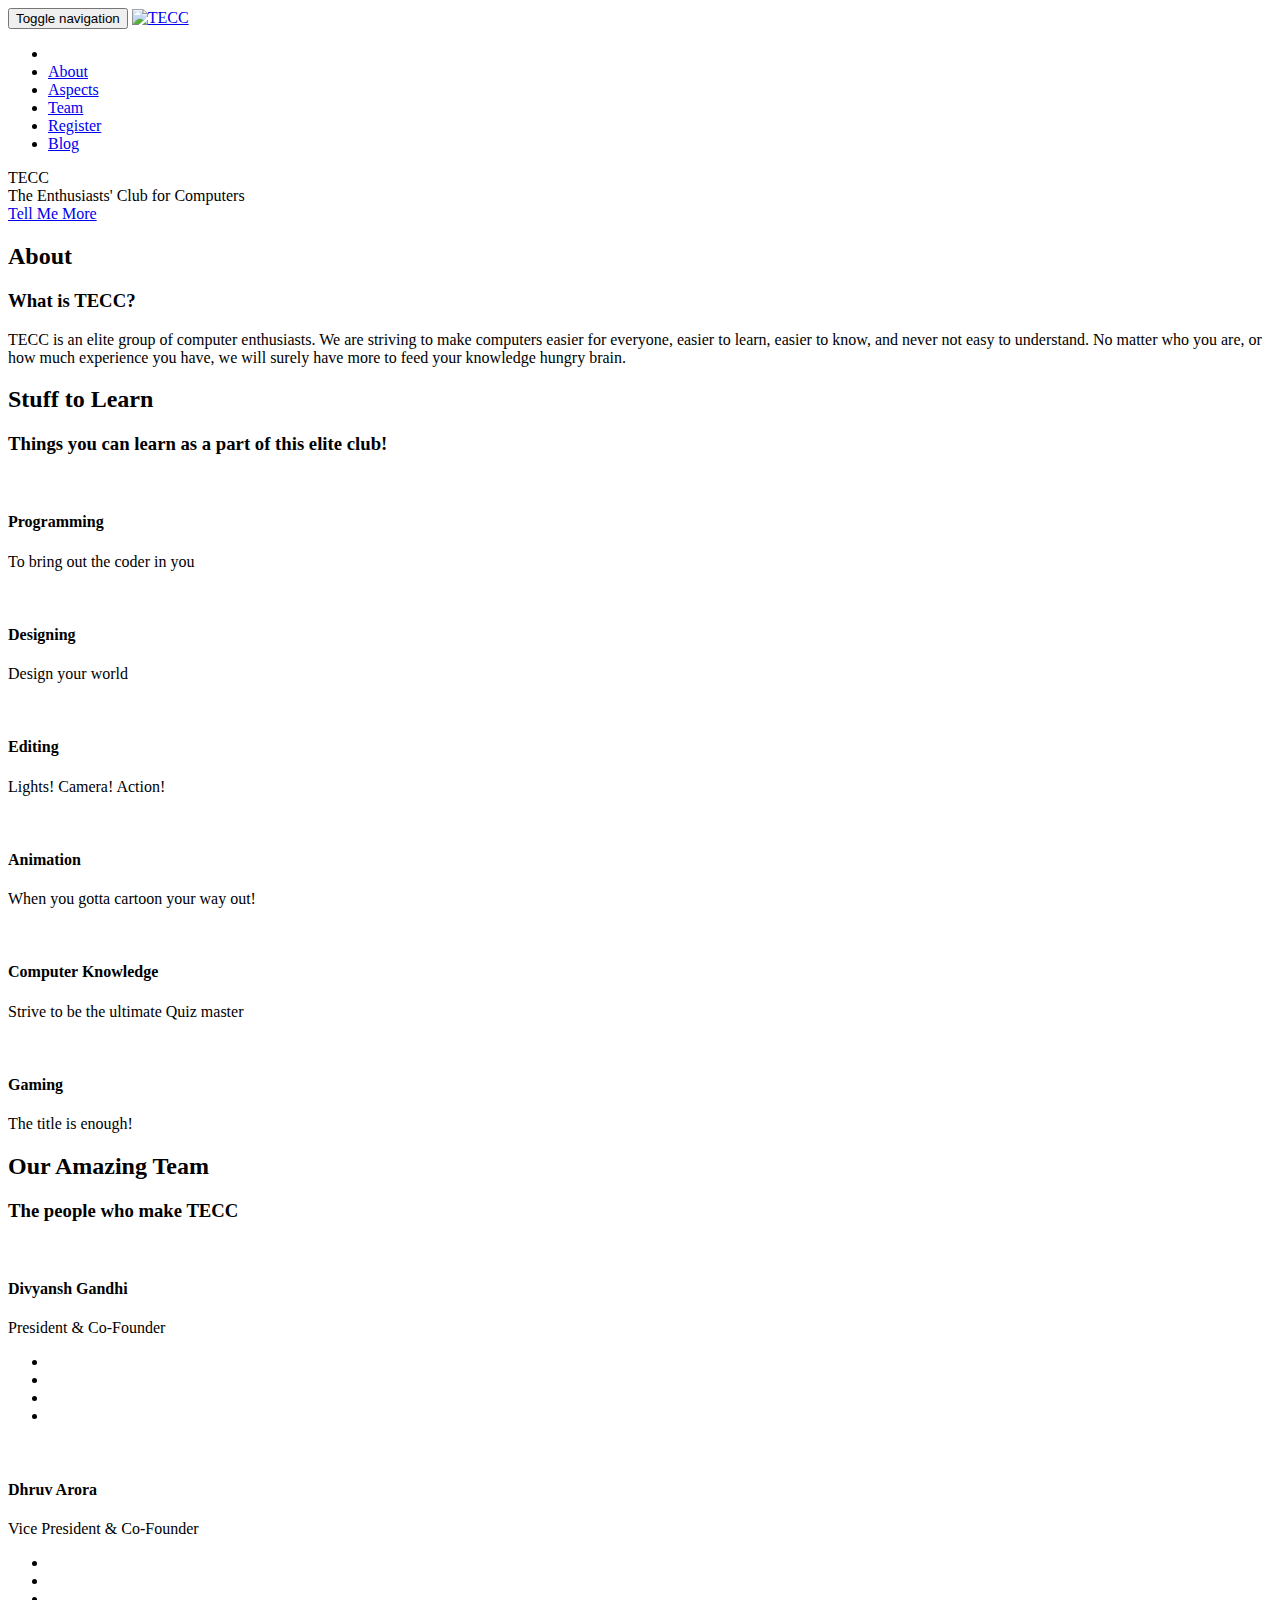
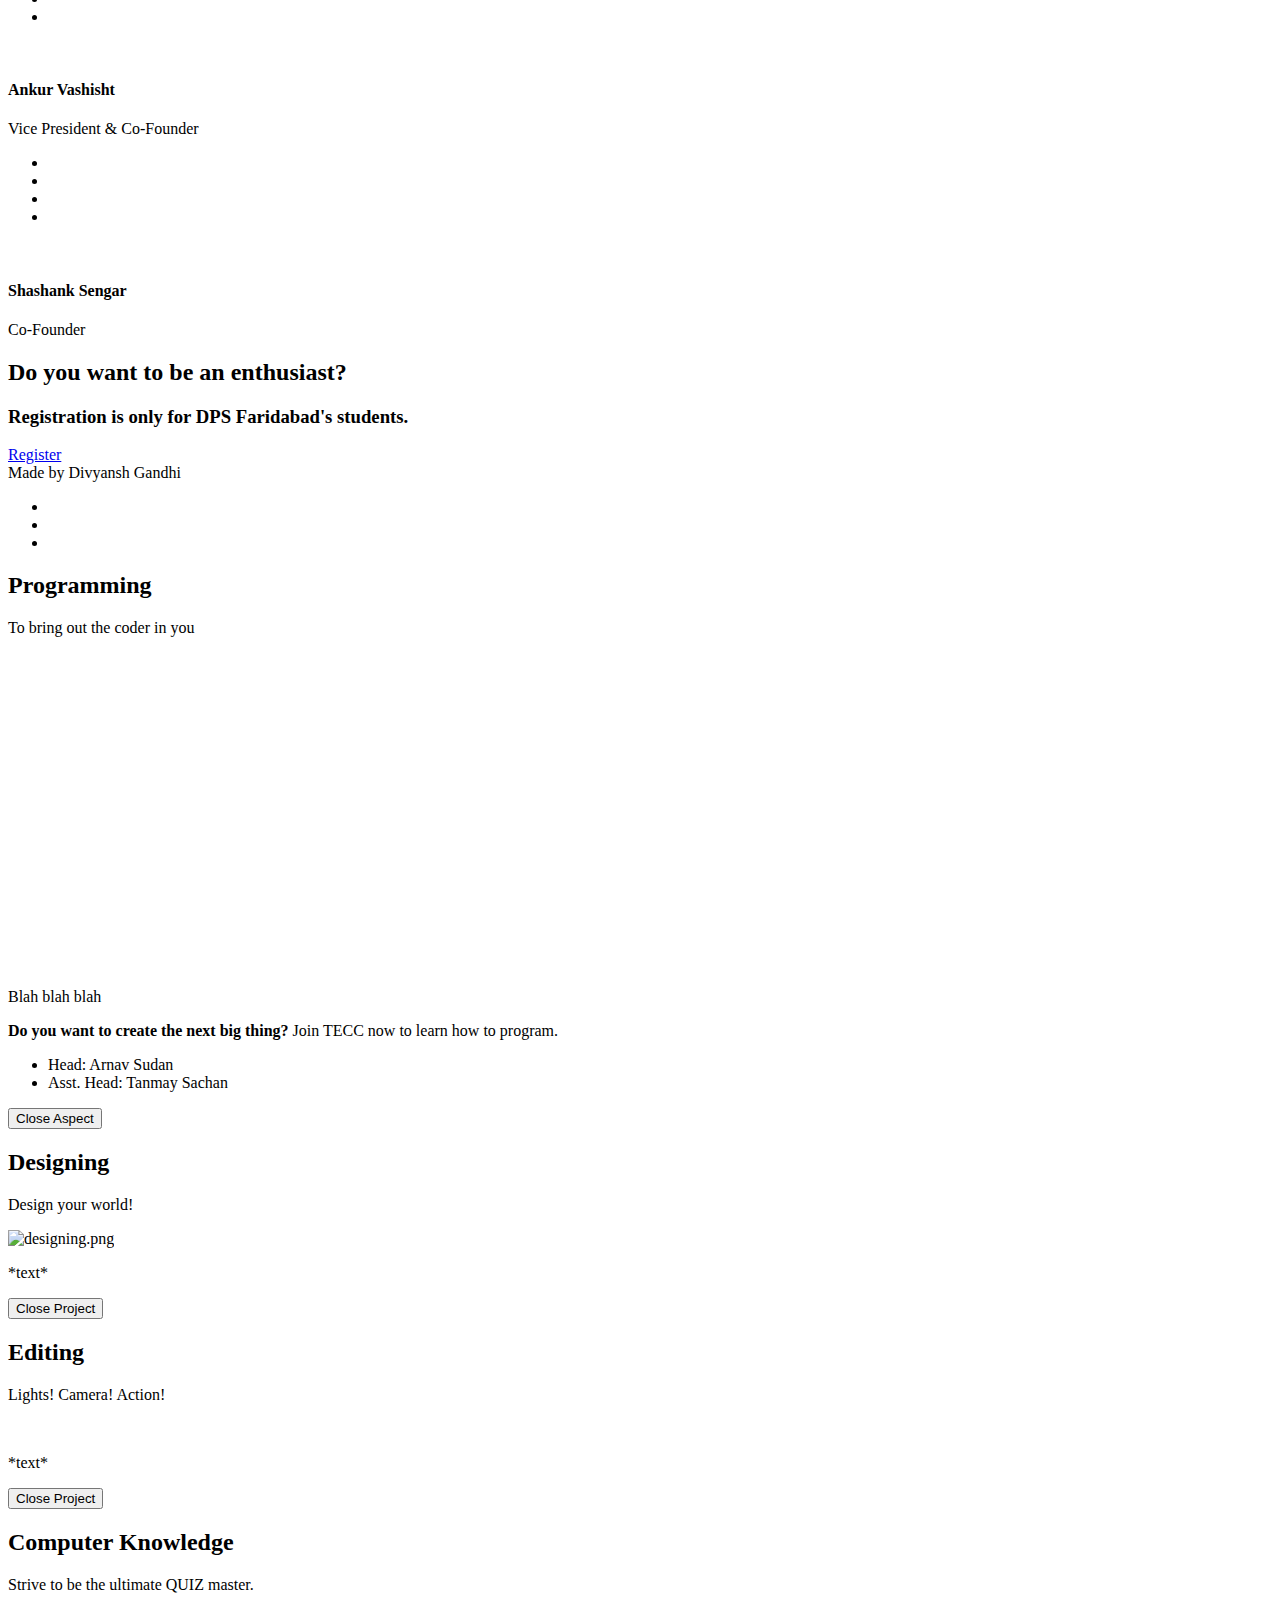
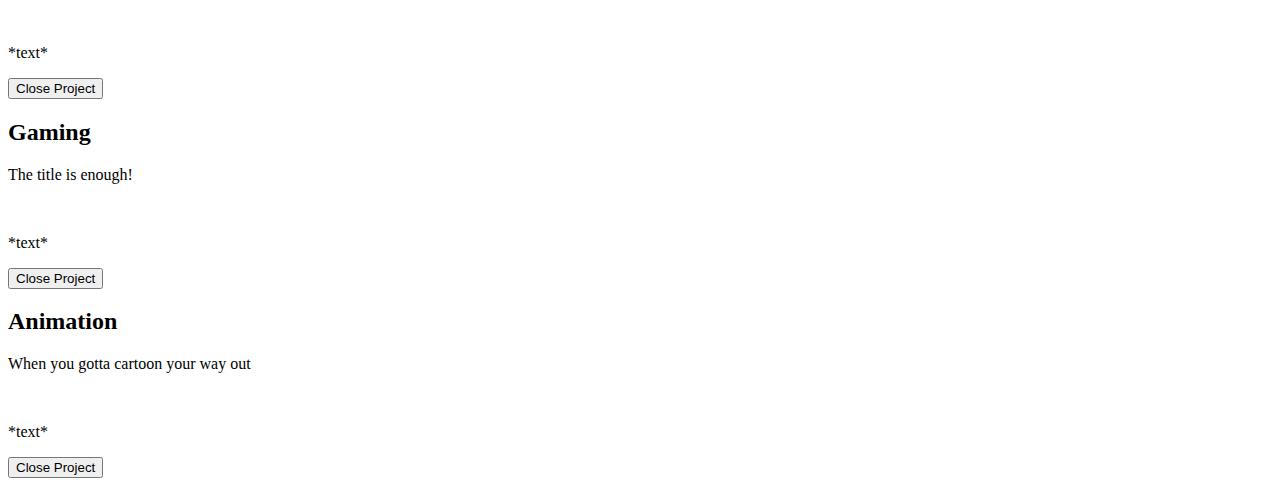
==== index.html @ 52b20f7f "Update index.html" ====
<!DOCTYPE html>
<html lang="en">

<head>

    <meta charset="utf-8">
    <meta http-equiv="X-UA-Compatible" content="IE=edge">
    <meta name="viewport" content="width=device-width, initial-scale=1">
    <meta name="description" content="The Enthusiasts' Club for Computers">
    <meta name="author" content="Divyansh Gandhi, President, TECC">

    <title>TECC - The Enthusiasts' Club for Computers</title>
    <link rel="shortcut icon" type="image/png" href="img/logos/tecc.png"/>
        
    <!-- Bootstrap Core CSS -->
    <link href="vendor/bootstrap/css/bootstrap.min.css" rel="stylesheet">

    <!-- Custom Fonts -->
    <link href="vendor/font-awesome/css/font-awesome.min.css" rel="stylesheet" type="text/css">
    <link href="https://fonts.googleapis.com/css?family=Montserrat:400,700" rel="stylesheet" type="text/css">
    <link href='https://fonts.googleapis.com/css?family=Kaushan+Script' rel='stylesheet' type='text/css'>
    <link href='https://fonts.googleapis.com/css?family=Droid+Serif:400,700,400italic,700italic' rel='stylesheet' type='text/css'>
    <link href='https://fonts.googleapis.com/css?family=Roboto+Slab:400,100,300,700' rel='stylesheet' type='text/css'>

    <!-- Theme CSS -->
    <link href="css/agency.css" rel="stylesheet">

    <!-- HTML5 Shim and Respond.js IE8 support of HTML5 elements and media queries -->
    <!-- WARNING: Respond.js doesn't work if you view the page via file:// -->
    <!--[if lt IE 9]>
        <script src="https://oss.maxcdn.com/libs/html5shiv/3.7.0/html5shiv.js"></script>
        <script src="https://oss.maxcdn.com/libs/respond.js/1.4.2/respond.min.js"></script>
    <![endif]-->

</head>

<body id="page-top" class="index">

    <!-- Navigation -->
    <nav id="mainNav" class="navbar navbar-default navbar-custom navbar-fixed-top">
        <div class="container">
            <!-- Brand and toggle get grouped for better mobile display -->
            <div class="navbar-header page-scroll">
                <button type="button" class="navbar-toggle" data-toggle="collapse" data-target="#bs-example-navbar-collapse-1">
                    <span class="sr-only">Toggle navigation</span><i class="fa fa-bars"></i>
                </button>
                <a class="navbar-brand page-scroll" href="#page-top">
                        <img src="img/logos/tecc_small.png" class="" alt="TECC">
                </a>
            </div>

            <!-- Collect the nav links, forms, and other content for toggling -->
            <div class="collapse navbar-collapse" id="bs-example-navbar-collapse-1">
                <ul class="nav navbar-nav navbar-right">
                    <li class="hidden">
                        <a href="#page-top"></a>
                    </li>
                    <li>
                        <a class="page-scroll" href="#about">About</a>
                    </li>
                    <li>
                        <a class="page-scroll" href="#aspects">Aspects</a>
                    </li>
                    <li>
                        <a class="page-scroll" href="#team">Team</a>
                    </li>
                    <li>
                        <a class="page-scroll" href="#contact">Register</a>
                    </li>
                    <li>
                        <a class="page-scroll" href="blog/index.html">Blog</a>
                    </li>
                </ul>
            </div>
            <!-- /.navbar-collapse -->
        </div>
        <!-- /.container-fluid -->
    </nav>

    <!-- Header -->
    <header>
        <div class="container">
            <div class="intro-text">
                <div class="intro-heading">TECC</div>
                <div class="intro-lead-in">The Enthusiasts' Club for Computers</div>
                <a href="#about" class="page-scroll btn btn-xl">Tell Me More</a>
            </div>
        </div>
    </header>
    
    <!-- About Section -->
    <section id="about">
        <div class="container">
            <div class="row">
                <div class="col-lg-12 text-center">
                    <h2 class="section-heading">About</h2>
                    <h3 class="section-subheading text-muted">What is TECC?</h3>
                </div>
            </div>
            <div class="row">
                <div class="col-lg-12">
                        <p align="centre" class="text-muted">TECC is an elite group of computer enthusiasts. We are striving to make computers easier for everyone, easier to learn, easier to know, and never not easy to understand.
                        No matter who you are, or how much experience you have, we will surely have more to feed your knowledge hungry brain. </p>
        </div>
    </section>
    
    <!-- Aspects Grid Section -->
    <section id="aspects" class="bg-light-gray">
        <div class="container">
            <div class="row">
                <div class="col-lg-12 text-center">
                    <h2 class="section-heading">Stuff to Learn</h2>
                    <h3 class="section-subheading text-muted">Things you can learn as a part of this elite club!</h3>
                </div>
            </div>
            <div class="row">
                <div class="col-md-4 col-sm-6 aspects-item">
                    <a href="#aspectsModal1" class="aspects-link" data-toggle="modal">
                        <div class="aspects-hover">
                            <div class="aspects-hover-content">
                                <i class="fa fa-plus fa-3x"></i>
                            </div>
                        </div>
                        <img src="img/aspects/programming.png" class="img-responsive" alt="">
                    </a>
                    <div class="aspects-caption">
                        <h4>Programming</h4>
                        <p class="text-muted">To bring out the coder in you</p>
                    </div>
                </div>
                <div class="col-md-4 col-sm-6 aspects-item">
                    <a href="#aspectsModal2" class="aspects-link" data-toggle="modal">
                        <div class="aspects-hover">
                            <div class="aspects-hover-content">
                                <i class="fa fa-plus fa-3x"></i>
                            </div>
                        </div>
                        <img src="img/aspects/designing.png" class="img-responsive" alt="">
                    </a>
                    <div class="aspects-caption">
                        <h4>Designing</h4>
                        <p class="text-muted">Design your world</p>
                    </div>
                </div>
                <div class="col-md-4 col-sm-6 aspects-item">
                    <a href="#aspectsModal3" class="aspects-link" data-toggle="modal">
                        <div class="aspects-hover">
                            <div class="aspects-hover-content">
                                <i class="fa fa-plus fa-3x"></i>
                            </div>
                        </div>
                        <img src="img/aspects/editing.png" class="img-responsive" alt="">
                    </a>
                    <div class="aspects-caption">
                        <h4>Editing</h4>
                        <p class="text-muted">Lights! Camera! Action!</p>
                    </div>
                </div>
                <div class="col-md-4 col-sm-6 aspects-item">
                    <a href="#aspectsModal6" class="aspects-link" data-toggle="modal">
                        <div class="aspects-hover">
                            <div class="aspects-hover-content">
                                <i class="fa fa-plus fa-3x"></i>
                            </div>
                        </div>
                        <img src="img/aspects/animation.png" class="img-responsive" alt="">
                    </a>
                    <div class="aspects-caption">
                        <h4>Animation</h4>
                        <p class="text-muted">When you gotta cartoon your way out!</p>
                    </div>
                </div>
                <div class="col-md-4 col-sm-6 aspects-item">
                    <a href="#aspectsModal4" class="aspects-link" data-toggle="modal">
                        <div class="aspects-hover">
                            <div class="aspects-hover-content">
                                <i class="fa fa-plus fa-3x"></i>
                            </div>
                        </div>
                        <img src="img/aspects/knowledge.png" class="img-responsive" alt="">
                    </a>
                    <div class="aspects-caption">
                        <h4>Computer Knowledge</h4>
                        <p class="text-muted">Strive to be the ultimate Quiz master</p>
                    </div>
                </div>
                <div class="col-md-4 col-sm-6 aspects-item">
                    <a href="#aspectsModal5" class="aspects-link" data-toggle="modal">
                        <div class="aspects-hover">
                            <div class="aspects-hover-content">
                                <i class="fa fa-plus fa-3x"></i>
                            </div>
                        </div>
                        <img src="img/aspects/gaming.png" class="img-responsive" alt="">
                    </a>
                    <div class="aspects-caption">
                        <h4>Gaming</h4>
                        <p class="text-muted">The title is enough!</p>
                    </div>
                </div>
            </div>
        </div>
    </section>

    <!--Updates Section
    <section id="updates">
        <div class="container">
            <div class="row">
                <div class="col-lg-12 text-center">
                    <h2 class="section-heading">Updates</h2>
                    <h3 class="section-subheading text-muted">Upcoming events/updates</h3>
                </div>
            </div>
            <div class="row">
                <div class="col-lg-12 text-center">
                        <p>Winter break - Eligibility Assignment. Find it <a href="#">here</a>.</p>
                </div>
            </div>
            <!--<div class="row text-center">
                <div class="col-md-4">
                    <span class="fa-stack fa-4x">
                        <i class="fa fa-circle fa-stack-2x text-primary"></i>
                        <i class="fa fa-shopping-cart fa-stack-1x fa-inverse"></i>
                    </span>
                    <h4 class="service-heading">E-Commerce</h4>
                    <p class="text-muted">Lorem ipsum dolor sit amet, consectetur adipisicing elit. Minima maxime quam architecto quo inventore harum ex magni, dicta impedit.</p>
                </div>
                <div class="col-md-4">
                    <span class="fa-stack fa-4x">
                        <i class="fa fa-circle fa-stack-2x text-primary"></i>
                        <i class="fa fa-laptop fa-stack-1x fa-inverse"></i>
                    </span>
                    <h4 class="service-heading">Responsive Design</h4>
                    <p class="text-muted">Lorem ipsum dolor sit amet, consectetur adipisicing elit. Minima maxime quam architecto quo inventore harum ex magni, dicta impedit.</p>
                </div>
                <div class="col-md-4">
                    <span class="fa-stack fa-4x">
                        <i class="fa fa-circle fa-stack-2x text-primary"></i>
                        <i class="fa fa-lock fa-stack-1x fa-inverse"></i>
                    </span>
                    <h4 class="service-heading">Web Security</h4>
                    <p class="text-muted">Lorem ipsum dolor sit amet, consectetur adipisicing elit. Minima maxime quam architecto quo inventore harum ex magni, dicta impedit.</p>
                </div>
            </div>-->
        </div>
    </section>

    <!-- Team Section -->
    <section id="team" class="bg-light-white">
        <div class="container">
            <div class="row">
                <div class="col-lg-12 text-center">
                    <h2 class="section-heading">Our Amazing Team</h2>
                    <h3 class="section-subheading text-muted">The people who make TECC</h3>
                </div>
            </div>
            <div class="row">
                <div class="col-sm-4">
                    <div class="team-member">
                        <img src="img/team/divyansh.png" class="img-responsive img-circle" alt="">
                        <h4>Divyansh Gandhi</h4>
                        <p class="text-muted">President & Co-Founder</p>
                        <ul class="list-inline social-buttons">
                            <li><a href="https://twitter.com/divyanshgandhi"><i class="fa fa-twitter"></i></a>
                            </li>
                            <li><a href="https://instagram.com/divyanshgandhi"><i class="fa fa-instagram"></i></a>
                            </li>
                            <li><a href="https://facebook.com/divyanshgandhi"><i class="fa fa-facebook"></i></a>
                            </li>
                            <li><a href="#"><i class="fa fa-linkedin"></i></a>
                            </li>
                        </ul>
                    </div>
                </div>
                <div class="col-sm-4">
                    <div class="team-member">
                        <img src="img/team/dhruv.png" class="img-responsive img-circle" alt="">
                        <h4>Dhruv Arora</h4>
                        <p class="text-muted">Vice President & Co-Founder</p>
                        <ul class="list-inline social-buttons">
                            <li><a href="https://twitter.com/dhruv0321"><i class="fa fa-twitter"></i></a>
                            </li>
                            <li><a href="https://instagram.com/_dhruvvvvv"><i class="fa fa-instagram"></i></a>
                            </li>
                            <li><a href="https://facebook.com/hotfella69"><i class="fa fa-facebook"></i></a>
                            </li>
                            <li><a href="https://linkedin.com/"><i class="fa fa-linkedin"></i></a>
                            </li>
                        </ul>
                    </div>
                </div>
                <div class="col-sm-4">
                    <div class="team-member">
                        <img src="img/team/ankur.png" class="img-responsive img-circle" alt="">
                        <h4>Ankur Vashisht</h4>
                        <p class="text-muted">Vice President & Co-Founder</p>
                        <ul class="list-inline social-buttons">
                            <li><a href="#"><i class="fa fa-twitter"></i></a>
                            </li>
                            <li><a href="#"><i class="fa fa-instagram"></i></a>
                            </li>
                            <li><a href="#"><i class="fa fa-facebook"></i></a>
                            </li>
                            <li><a href="#"><i class="fa fa-linkedin"></i></a>
                            </li>
                        </ul>
                    </div>
                </div>
                <div class="col-sm-4">
                    <div class="team-member">
                        <a href="http://sengar.me/">
                        <img src="img/team/shashank.png" class="img-responsive img-circle" alt="">
                        </a>
                        <h4>Shashank Sengar</h4>
                        <p class="text-muted">Co-Founder</p>
                        </a>
                    </div>
                        
                </div>
                <!--<div class="row">
                <div class="col-sm-4">
                    <div class="team-member">
                        <img src="img/team/ankur.jpg" class="img-responsive img-circle" alt="">
                        <h4>Ankur Vashisht</h4>
                        <p class="text-muted">Lorem Ipsum</p>
                        <ul class="list-inline social-buttons">
                            <li><a href="#"><i class="fa fa-twitter"></i></a>
                            </li>
                            <li><a href="#"><i class="fa fa-facebook"></i></a>
                            </li>
                            <li><a href="#"><i class="fa fa-linkedin"></i></a>
                            </li>
                        </ul>
                    </div>
                </div>
                <div class="row">
                <div class="col-sm-4">
                    <div class="team-member">
                        <img src="img/team/anmol.jpg" class="img-responsive img-circle" alt="">
                        <h4>Anmol Kaushik</h4>
                        <p class="text-muted">Lorem Ipsum</p>
                        <ul class="list-inline social-buttons">
                            <li><a href="#"><i class="fa fa-twitter"></i></a>
                            </li>
                            <li><a href="#"><i class="fa fa-facebook"></i></a>
                            </li>
                            <li><a href="#"><i class="fa fa-linkedin"></i></a>
                            </li>
                        </ul>
                    </div>
                </div>
            </div>-->
            <div class="row">
                <div class="col-lg-8 col-lg-offset-2 text-center">
                    <p class="large text-muted"></p>
                </div>
            </div>
        </div>
    </section>

    <!-- Clients Aside
    <aside class="clients">
        <div class="container">
            <div class="row">
                <div class="col-md-3 col-sm-6">
                    <a href="#">
                        <img src="img/logos/envato.jpg" class="img-responsive img-centered" alt="">
                    </a>
                </div>
                <div class="col-md-3 col-sm-6">
                    <a href="#">
                        <img src="img/logos/designmodo.jpg" class="img-responsive img-centered" alt="">
                    </a>
                </div>
                <div class="col-md-3 col-sm-6">
                    <a href="#">
                        <img src="img/logos/themeforest.jpg" class="img-responsive img-centered" alt="">
                    </a>
                </div>
                <div class="col-md-3 col-sm-6">
                    <a href="#">
                        <img src="img/logos/creative-market.jpg" class="img-responsive img-centered" alt="">
                    </a>
                </div>
            </div>
        </div>
    </aside> -->

    <!-- Contact Section -->
    <section id="contact">
        <div class="container">
            <div class="row">
                <div class="col-lg-12 text-center">
                    <h2 class="section-heading">Do you want to be an enthusiast?</h2>
                    <h3 class="section-subheading text-muted">Registration is only for DPS Faridabad's students.</h3>
                    <a target="_blank" href="https://goo.gl/forms/TWFSQQPxxeJqm5fD2" class="page-scroll btn btn-xl">Register</a>
                    <!--<iframe src="https://docs.google.com/forms/d/e/1FAIpQLSdytvYc2w-fbapCSOYFGvHkVAJy0klVa7xMfOH1zoJ_pN0Fag/viewform?embedded=true" width="760" height="500" frameborder="0" marginheight="0" marginwidth="0">Loading...</iframe>-->
                </div>
            </div>
            <!--<div class="row">
                <div class="col-lg-12">
                    <form name="sentMessage" id="contactForm" novalidate>
                        <div class="row">
                            <div class="col-md-6">
                                <div class="form-group">
                                    <input type="text" class="form-control" placeholder="Name" id="name" required data-validation-required-message="Please enter your name.">
                                    <p class="help-block text-danger"></p>
                                </div>
                                <div class="form-group">
                                    <input type="email" class="form-control" placeholder="Email ID" id="email" required data-validation-required-message="Please enter your email address.">
                                    <p class="help-block text-danger"></p>
                                </div>
                                <div class="form-group">
                                    <input type="tel" class="form-control" placeholder="Phone" id="phone" required data-validation-required-message="Please enter your phone number.">
                                    <p class="help-block text-danger"></p>
                                </div>
                            </div>
                            <div class="col-md-6">
                                <div class="form-group">
                                    <input type="number" class="form-control" placeholder="Admission number" id="admnumber" required data-validation-required-message="Please enter your name.">
                                    <p class="help-block text-danger"></p>
                                </div>
                                <div class="form-group">
                                    <input type="number" class="form-control" placeholder="Roll number" id="roll" required data-validation-required-message="Please enter your email address.">
                                    <p class="help-block text-danger"></p>
                                </div>
                                <div class="form-group">
                                    <input type="number" class="form-control" placeholder="Class" id="grade" required data-validation-required-message="Please enter your phone number.">
                                    <p class="help-block text-danger"></p>
                                </div>
                            </div>
                            <div class="clearfix"></div>
                            <div class="col-lg-12 text-center">
                                <div id="success"></div>
                                <button type="submit" class="btn btn-xl">Register</button>
                            </div>
                        </div>
                    </form>
                </div>
            </div>-->
        </div>
    </section>
    
    <footer>
        <div class="container">
            <div class="row">
                <div class="col-md-4">
                    <span class="copyright">Made by Divyansh Gandhi</span>
                </div>
                <div class="col-md-4">
                    <ul class="list-inline social-buttons">
                        <li><a href="#"><i class="fa fa-twitter"></i></a>
                        </li>
                        <li><a href="#"><i class="fa fa-facebook"></i></a>
                        </li>
                        <li><a href="#"><i class="fa fa-instagram"></i></a>
                        </li>
                    </ul>
                </div>
                <!--<div class="col-md-4">
                    <ul class="list-inline quicklinks">
                        <li><a href="#">Privacy Policy</a>
                        </li>
                        <li><a href="#">Terms of Use</a>
                        </li>
                    </ul>
                </div>-->
            </div>
        </div>
    </footer>

    <!-- Aspects Modals -->
    <!-- Use the modals below to showcase details about your aspects projects! -->

    <!-- Aspects Modal 1 -->
    <div class="aspects-modal modal fade" id="aspectsModal1" tabindex="-1" role="dialog" aria-hidden="true">
        <div class="modal-dialog">
            <div class="modal-content">
                <div class="close-modal" data-dismiss="modal">
                    <div class="lr">
                        <div class="rl">
                        </div>
                    </div>
                </div>
                <div class="container">
                    <div class="row">
                        <div class="col-lg-8 col-lg-offset-2">
                            <div class="modal-body">
                                <!-- Project Details Go Here -->
                                <h2>Programming</h2>
                                <p class="item-intro text-muted">To bring out the coder in you</p>
                                <iframe width="560" height="315" src="https://www.youtube.com/embed/dU1xS07N-FA" frameborder="0" allowfullscreen></iframe>
                                <br><p>Blah blah blah</p>
                                <p>
                                    <strong>Do you want to create the next big thing?</strong> Join TECC now to learn how to program.</p>
                                <ul class="list-inline">
                                    <li>Head: Arnav Sudan</li>
                                    <li>Asst. Head: Tanmay Sachan</li>
                                </ul>
                                <button type="button" class="btn btn-primary" data-dismiss="modal"><i class="fa fa-times"></i> Close Aspect</button>
                            </div>
                        </div>
                    </div>
                </div>
            </div>
        </div>
    </div>

    <!-- Aspects Modal 2 -->
    <div class="aspects-modal modal fade" id="aspectsModal2" tabindex="-1" role="dialog" aria-hidden="true">
        <div class="modal-dialog">
            <div class="modal-content">
                <div class="close-modal" data-dismiss="modal">
                    <div class="lr">
                        <div class="rl">
                        </div>
                    </div>
                </div>
                <div class="container">
                    <div class="row">
                        <div class="col-lg-8 col-lg-offset-2">
                            <div class="modal-body">
                                <h2>Designing</h2>
                                <p class="item-intro text-muted">Design your world!</p>
                                <img class="img-responsive img-centered" src="img/aspects/designing.png" alt="designing.png">
                                <p>*text*</p>
                                <button type="button" class="btn btn-primary" data-dismiss="modal"><i class="fa fa-times"></i> Close Project</button>
                            </div>
                        </div>
                    </div>
                </div>
            </div>
        </div>
    </div>

    <!-- Aspects Modal 3 -->
    <div class="aspects-modal modal fade" id="aspectsModal3" tabindex="-1" role="dialog" aria-hidden="true">
        <div class="modal-dialog">
            <div class="modal-content">
                <div class="close-modal" data-dismiss="modal">
                    <div class="lr">
                        <div class="rl">
                        </div>
                    </div>
                </div>
                <div class="container">
                    <div class="row">
                        <div class="col-lg-8 col-lg-offset-2">
                            <div class="modal-body">
                                <!-- Project Details Go Here -->
                                <h2>Editing</h2>
                                <p class="item-intro text-muted">Lights! Camera! Action!</p>
                                <img class="img-responsive img-centered" src="img/aspects/editing.png" alt="">
                                <p>*text*</p>
                                <button type="button" class="btn btn-primary" data-dismiss="modal"><i class="fa fa-times"></i> Close Project</button>
                            </div>
                        </div>
                    </div>
                </div>
            </div>
        </div>
    </div>

    <!-- Aspects Modal 4 -->
    <div class="aspects-modal modal fade" id="aspectsModal4" tabindex="-1" role="dialog" aria-hidden="true">
        <div class="modal-dialog">
            <div class="modal-content">
                <div class="close-modal" data-dismiss="modal">
                    <div class="lr">
                        <div class="rl">
                        </div>
                    </div>
                </div>
                <div class="container">
                    <div class="row">
                        <div class="col-lg-8 col-lg-offset-2">
                            <div class="modal-body">
                                <!-- Project Details Go Here -->
                                <h2>Computer Knowledge</h2>
                                <p class="item-intro text-muted">Strive to be the ultimate QUIZ master.</p>
                                <img class="img-responsive img-centered" src="img/aspects/knowledge.png" alt="">
                                <p>*text*</p>
                                <button type="button" class="btn btn-primary" data-dismiss="modal"><i class="fa fa-times"></i> Close Project</button>
                            </div>
                        </div>
                    </div>
                </div>
            </div>
        </div>
    </div>

    <!-- Aspects Modal 5 -->
    <div class="aspects-modal modal fade" id="aspectsModal5" tabindex="-1" role="dialog" aria-hidden="true">
        <div class="modal-dialog">
            <div class="modal-content">
                <div class="close-modal" data-dismiss="modal">
                    <div class="lr">
                        <div class="rl">
                        </div>
                    </div>
                </div>
                <div class="container">
                    <div class="row">
                        <div class="col-lg-8 col-lg-offset-2">
                            <div class="modal-body">
                                <!-- Project Details Go Here -->
                                <h2>Gaming</h2>
                                <p class="item-intro text-muted">The title is enough!</p>
                                <img class="img-responsive img-centered" src="img/aspects/gaming.png" alt="">
                                <p>*text*</p>
                                <button type="button" class="btn btn-primary" data-dismiss="modal"><i class="fa fa-times"></i> Close Project</button>
                            </div>
                        </div>
                    </div>
                </div>
            </div>
        </div>
    </div>

    <!-- Aspects Modal 6 -->
    <div class="aspects-modal modal fade" id="aspectsModal6" tabindex="-1" role="dialog" aria-hidden="true">
        <div class="modal-dialog">
            <div class="modal-content">
                <div class="close-modal" data-dismiss="modal">
                    <div class="lr">
                        <div class="rl">
                        </div>
                    </div>
                </div>
                <div class="container">
                    <div class="row">
                        <div class="col-lg-8 col-lg-offset-2">
                            <div class="modal-body">
                                <!-- Project Details Go Here -->
                                <h2>Animation</h2>
                                <p class="item-intro text-muted">When you gotta cartoon your way out</p>
                                <img class="img-responsive img-centered" src="img/aspects/animation.png" alt="">
                                <p>*text*</p>
                                <button type="button" class="btn btn-primary" data-dismiss="modal"><i class="fa fa-times"></i> Close Project</button>
                            </div>
                        </div>
                    </div>
                </div>
            </div>
        </div>
    </div>
    

    <!-- jQuery -->
    <script src="vendor/jquery/jquery.min.js"></script>

    <!-- Bootstrap Core JavaScript -->
    <script src="vendor/bootstrap/js/bootstrap.min.js"></script>

    <!-- Plugin JavaScript -->
    <script src="https://cdnjs.cloudflare.com/ajax/libs/jquery-easing/1.3/jquery.easing.min.js"></script>

    <!-- Contact Form JavaScript -->
    <script src="js/jqBootstrapValidation.js"></script>
    <script src="js/contact_me.js"></script>

    <!-- Theme JavaScript -->
    <script src="js/agency.min.js"></script>

</body>

</html>
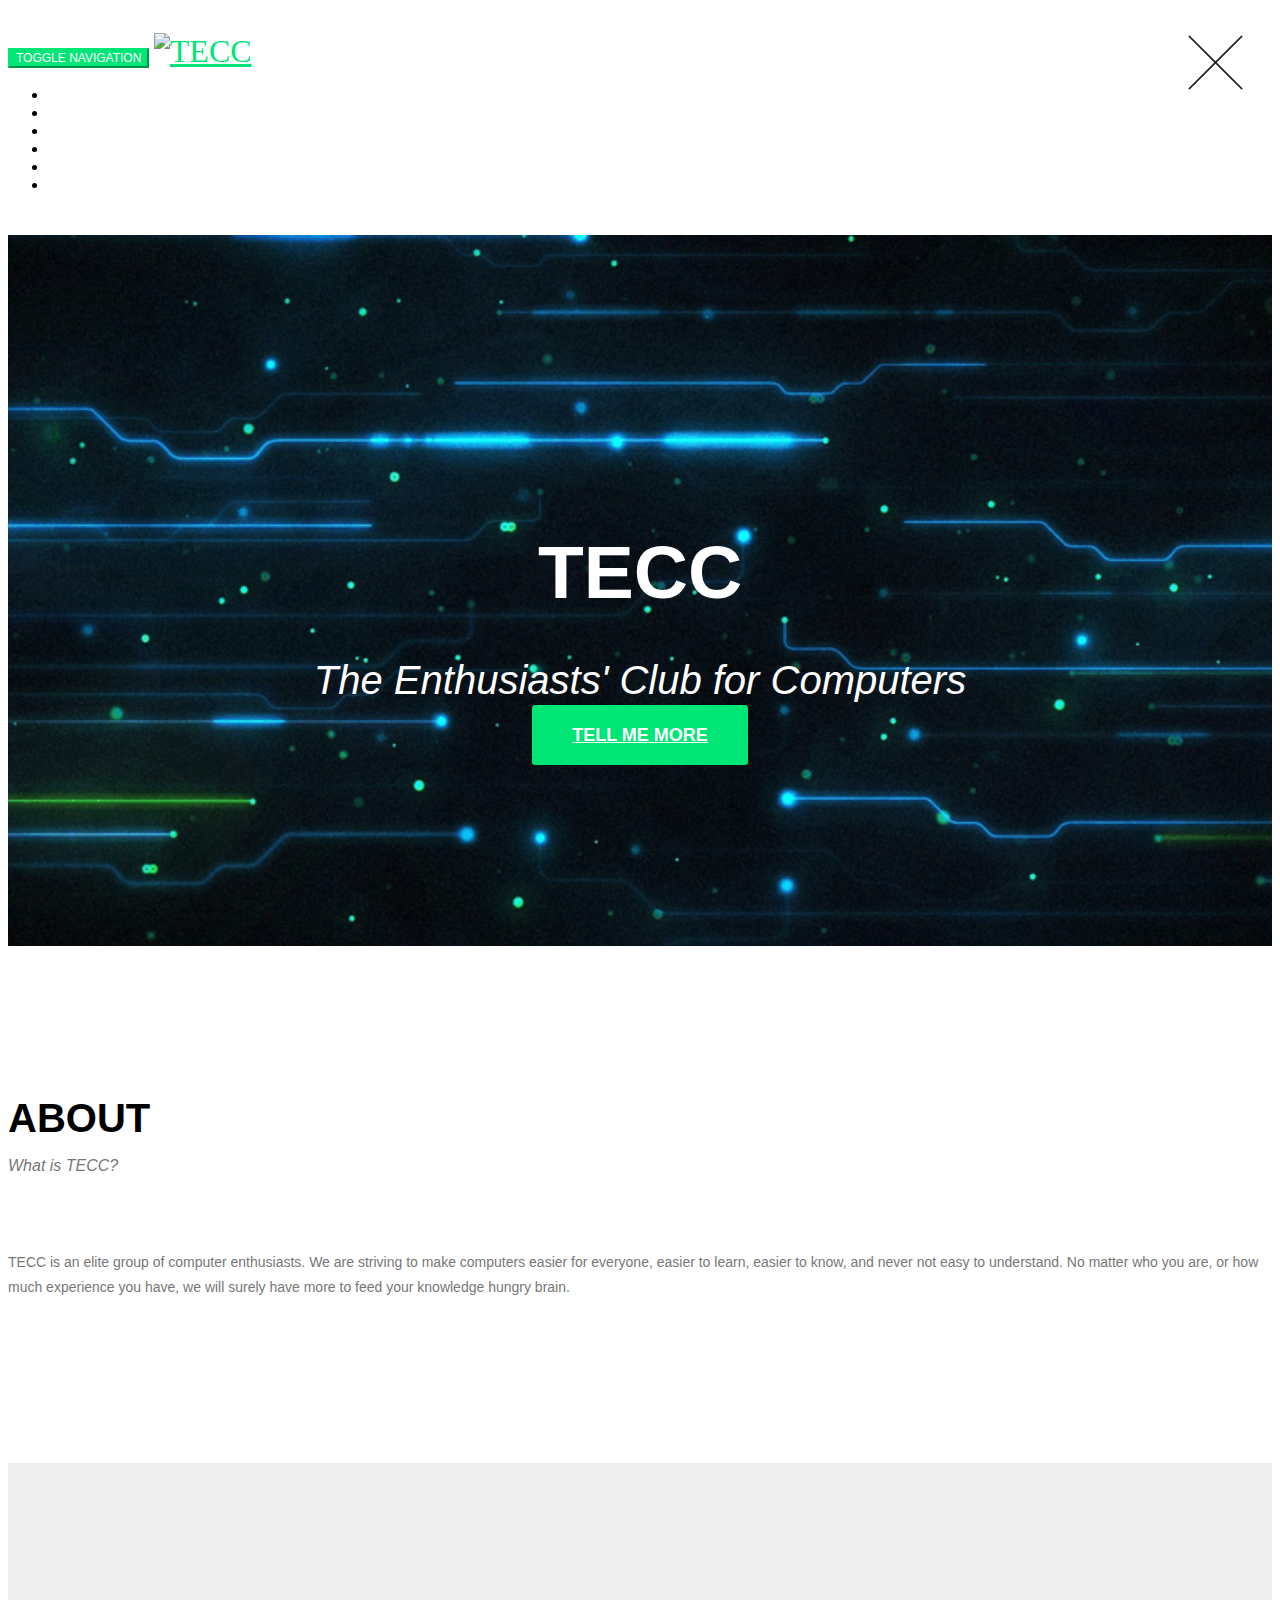
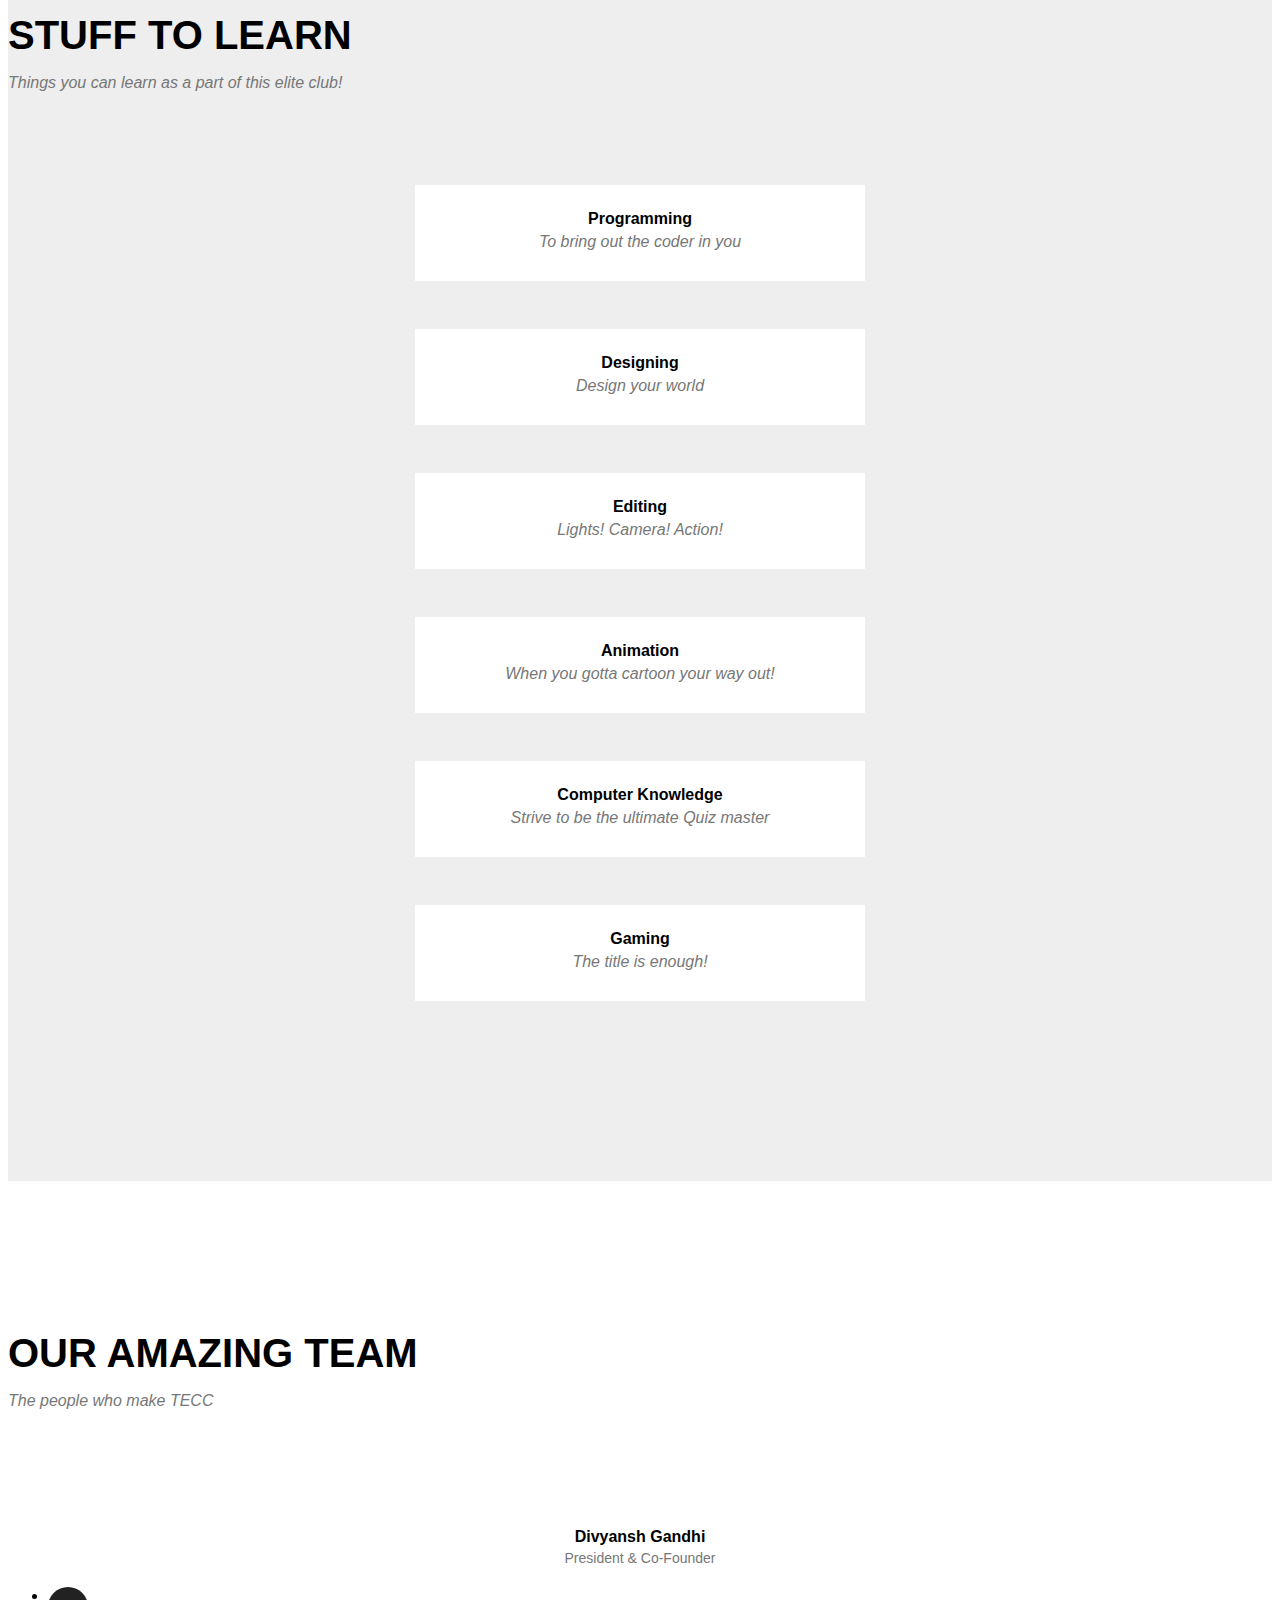
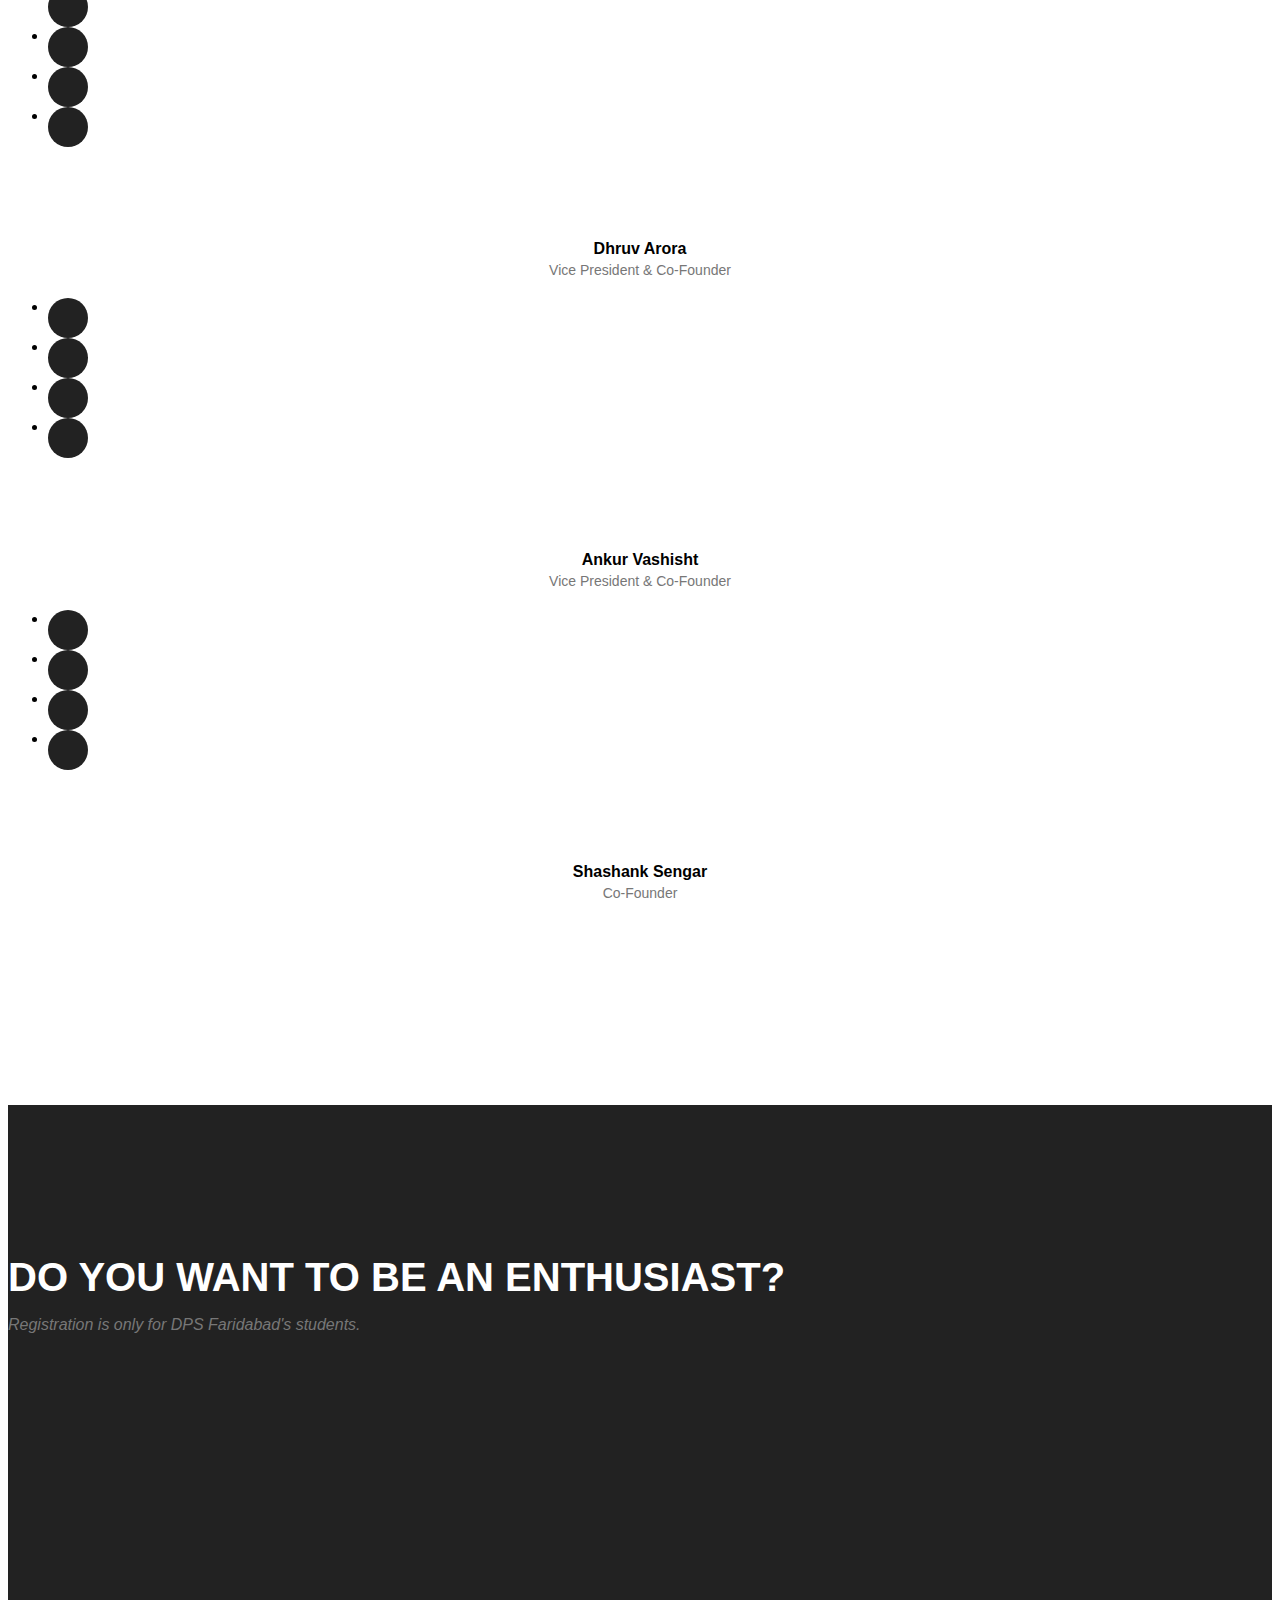
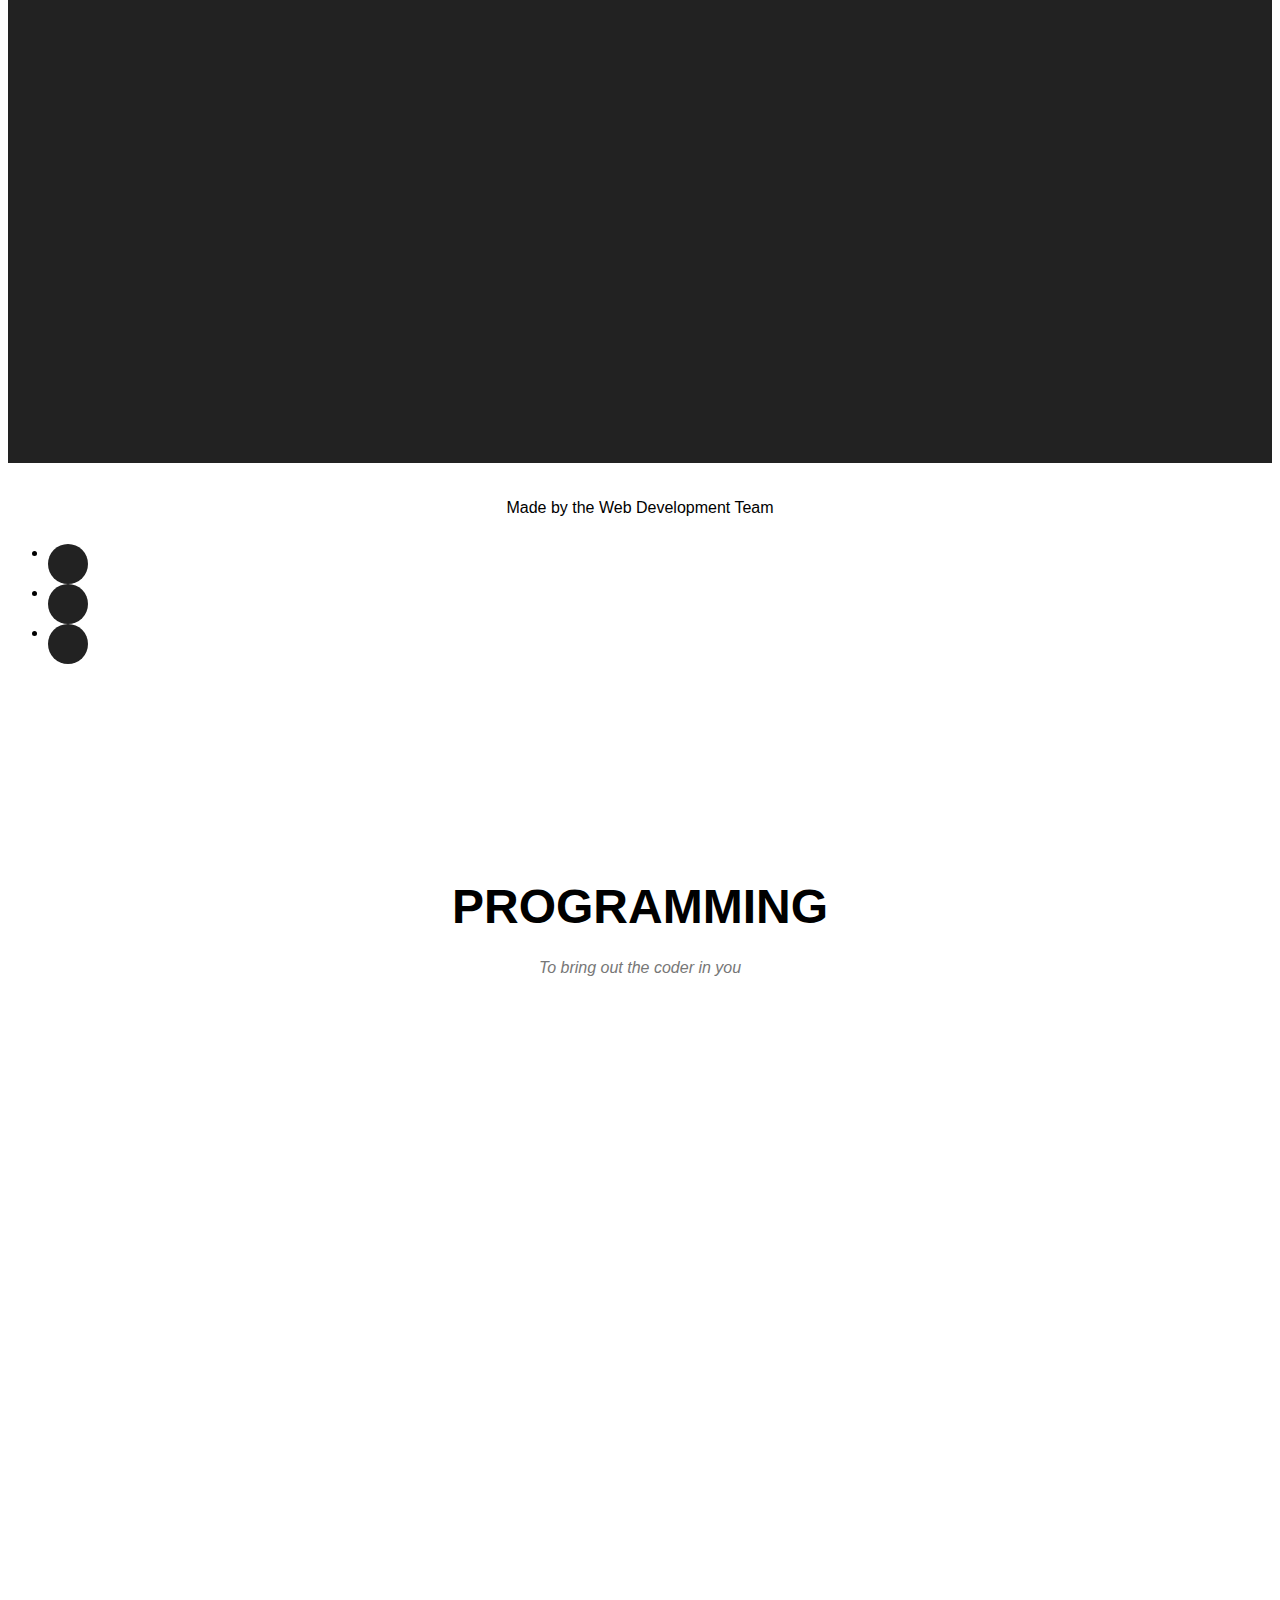
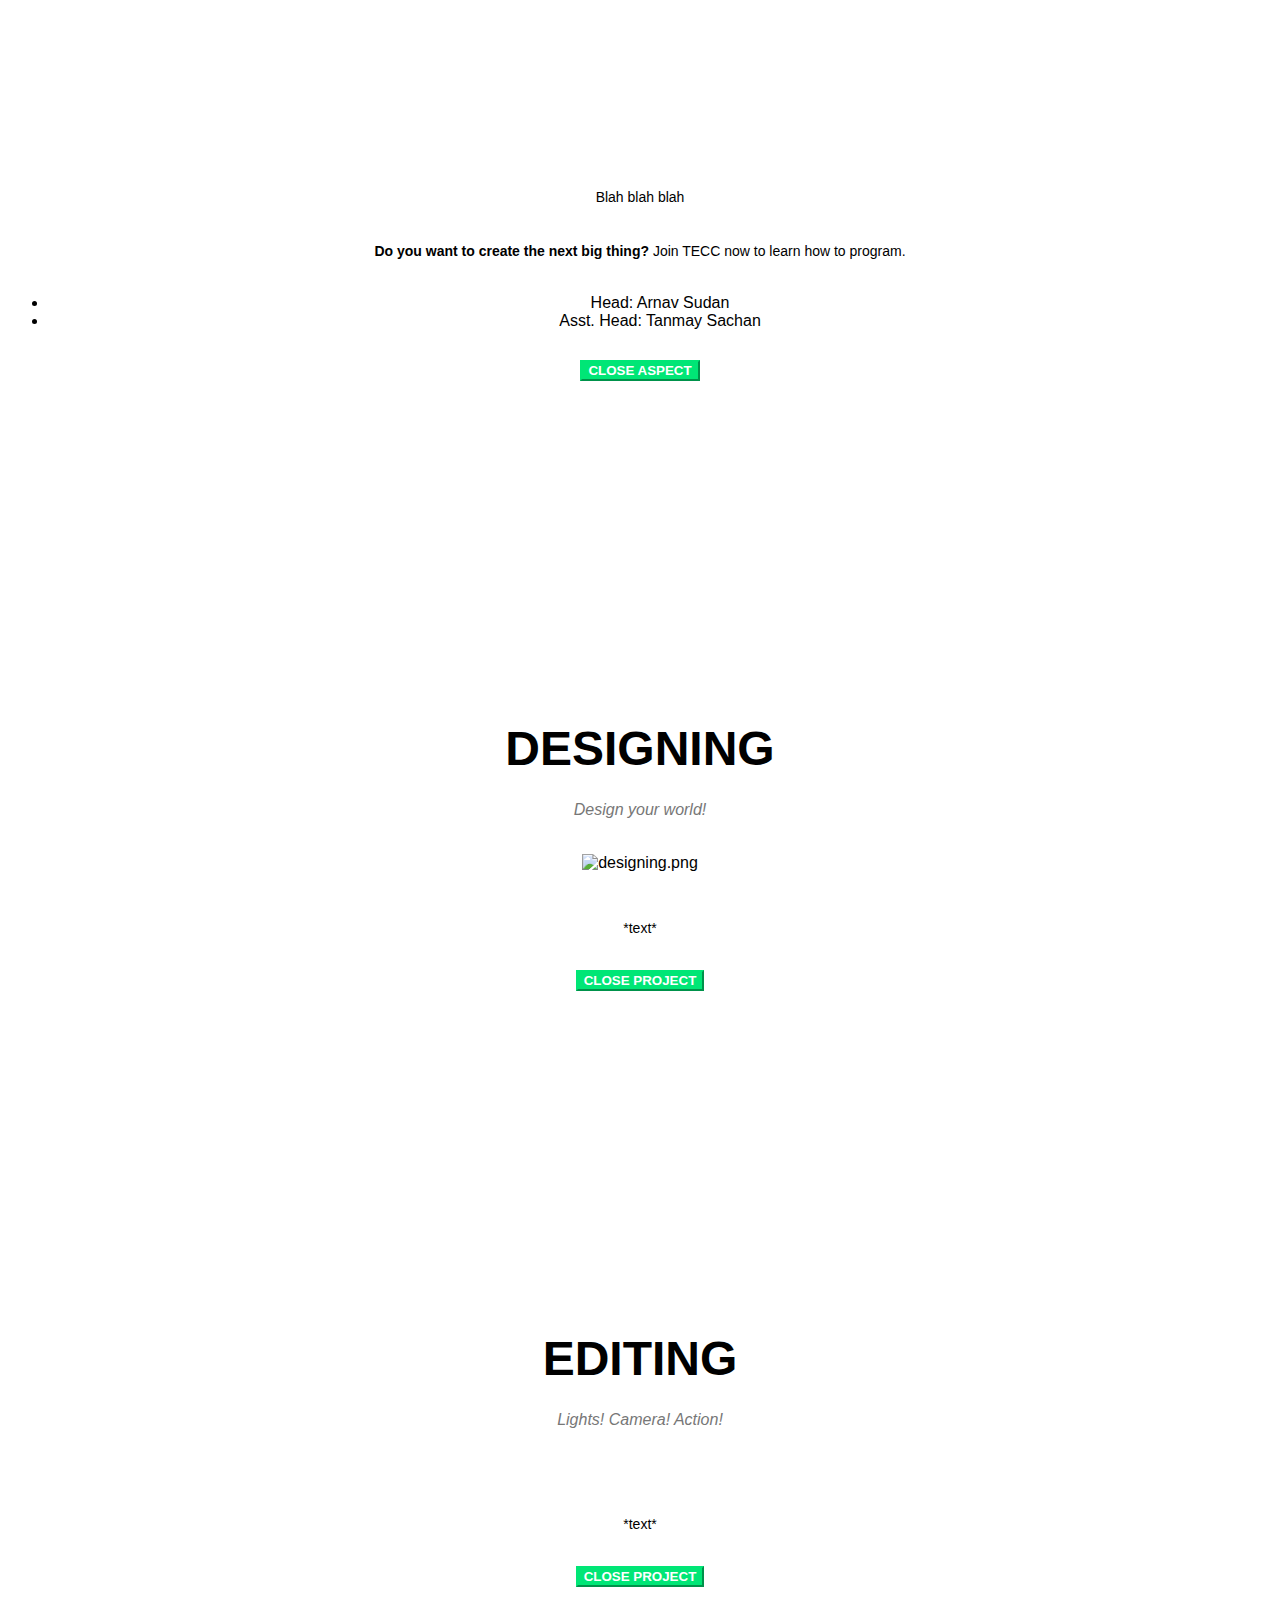
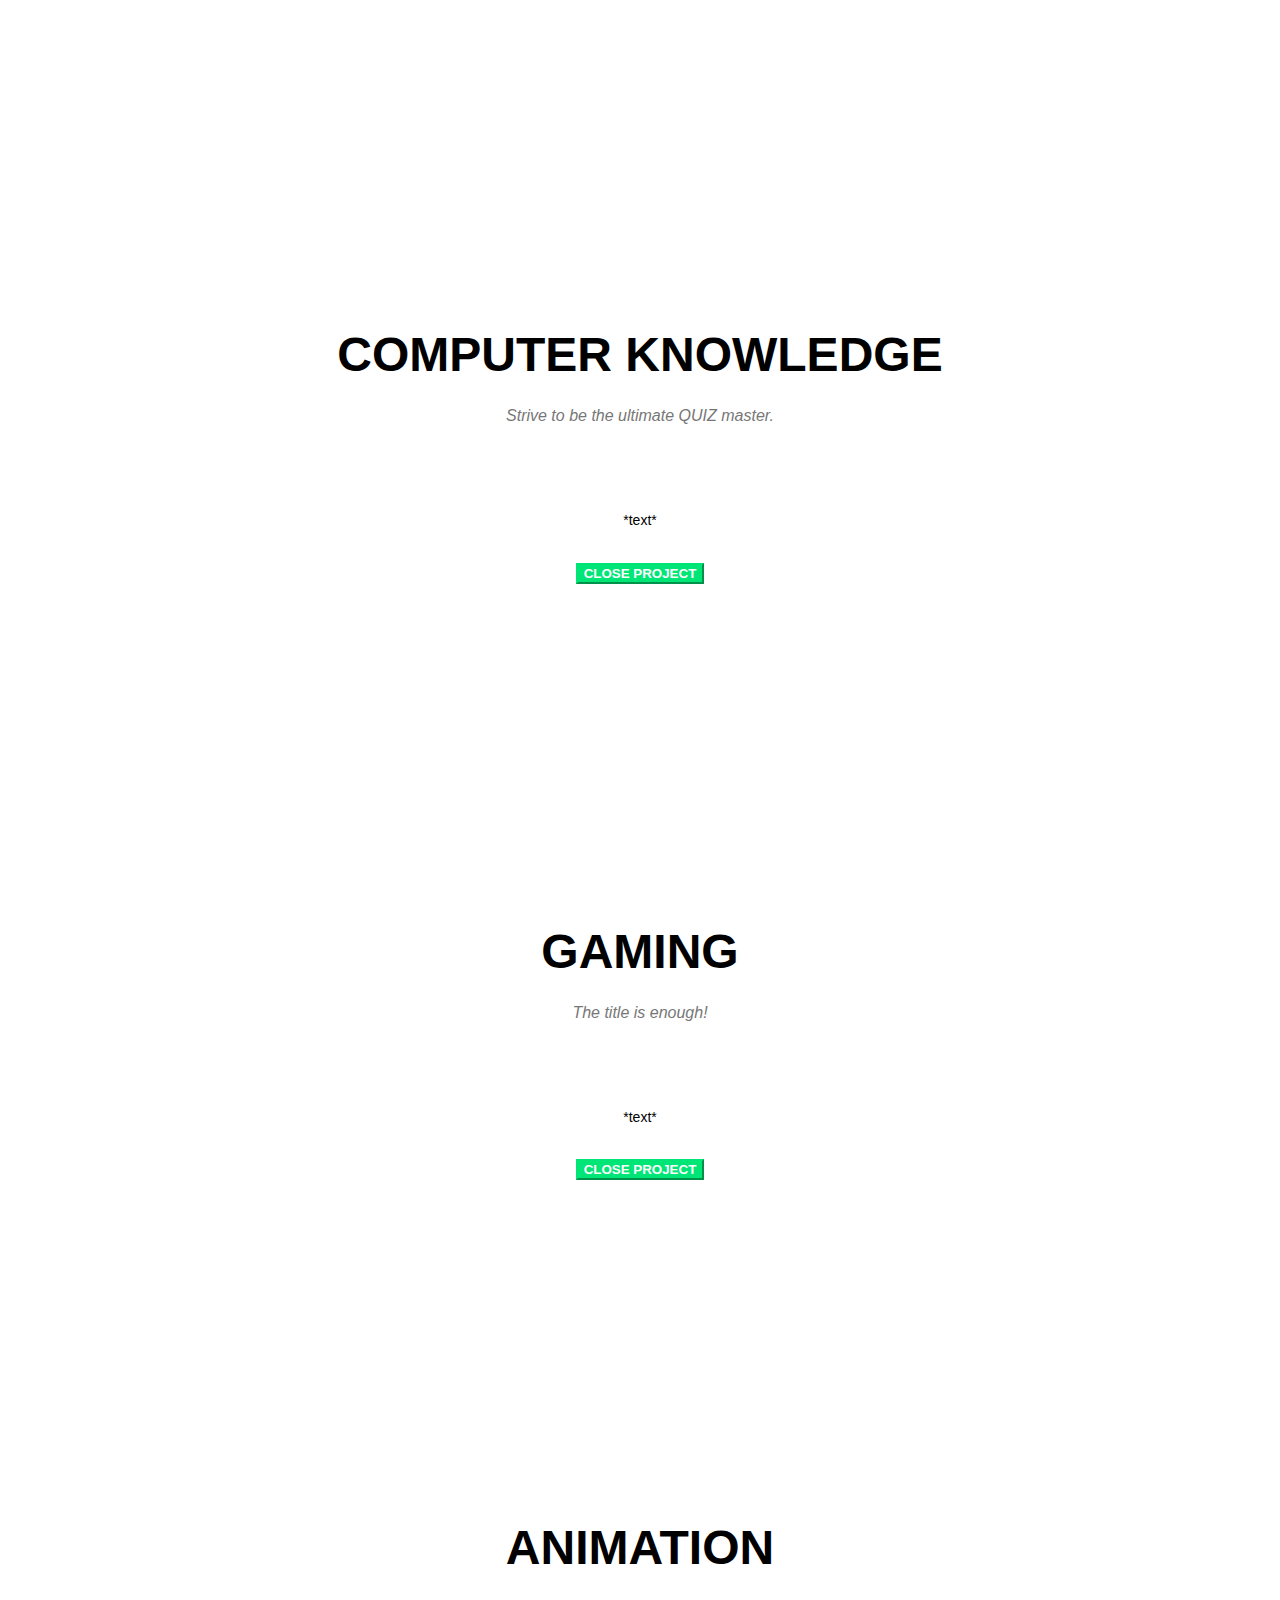
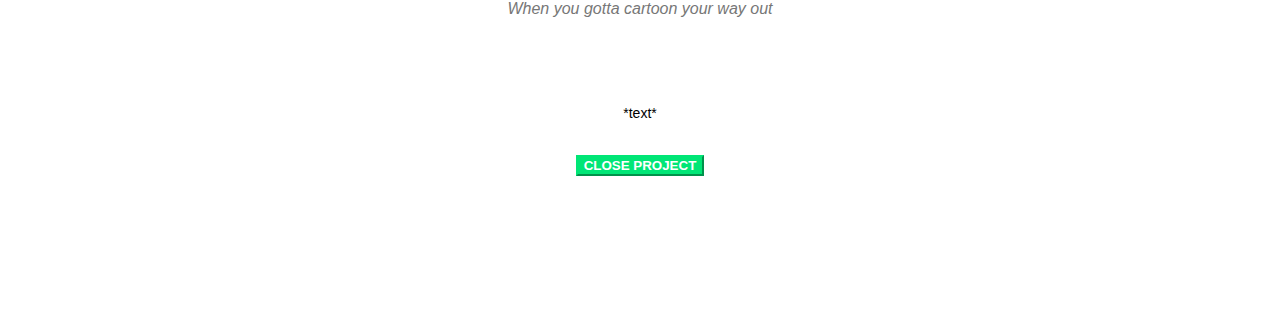
==== commit e99fd116: "Fixed Video Flexibility Problem" ====
--- a/index.html
+++ b/index.html
@@ -99,7 +99,7 @@
             </div>
             <div class="row">
                 <div class="col-lg-12">
-                        <p align="centre" class="text-muted">TECC is an elite group of computer enthusiasts. We are striving to make computers easier for everyone, easier to learn, easier to know, and never not easy to understand.
+                        <p class="text-muted">TECC is an elite group of computer enthusiasts. We are striving to make computers easier for everyone, easier to learn, easier to know, and never not easy to understand.
                         No matter who you are, or how much experience you have, we will surely have more to feed your knowledge hungry brain. </p>
         </div>
     </section>
@@ -393,8 +393,8 @@
                 <div class="col-lg-12 text-center">
                     <h2 class="section-heading">Do you want to be an enthusiast?</h2>
                     <h3 class="section-subheading text-muted">Registration is only for DPS Faridabad's students.</h3>
-                    <a target="_blank" href="https://goo.gl/forms/TWFSQQPxxeJqm5fD2" class="page-scroll btn btn-xl">Register</a>
-                    <!--<iframe src="https://docs.google.com/forms/d/e/1FAIpQLSdytvYc2w-fbapCSOYFGvHkVAJy0klVa7xMfOH1zoJ_pN0Fag/viewform?embedded=true" width="760" height="500" frameborder="0" marginheight="0" marginwidth="0">Loading...</iframe>-->
+                    <!--<a href="#" class="page-scroll btn btn-xl">Register</a>-->
+                    <iframe src="https://docs.google.com/forms/d/e/1FAIpQLSdytvYc2w-fbapCSOYFGvHkVAJy0klVa7xMfOH1zoJ_pN0Fag/viewform?embedded=true" width="760" height="500" frameborder="0" marginheight="0" marginwidth="0">Loading...</iframe>
                 </div>
             </div>
             <!--<div class="row">
@@ -445,7 +445,7 @@
         <div class="container">
             <div class="row">
                 <div class="col-md-4">
-                    <span class="copyright">Made by Divyansh Gandhi</span>
+                    <span class="copyright">Made by the Web Development Team</span>
                 </div>
                 <div class="col-md-4">
                     <ul class="list-inline social-buttons">
@@ -489,7 +489,9 @@
                                 <!-- Project Details Go Here -->
                                 <h2>Programming</h2>
                                 <p class="item-intro text-muted">To bring out the coder in you</p>
-                                <iframe width="560" height="315" src="https://www.youtube.com/embed/dU1xS07N-FA" frameborder="0" allowfullscreen></iframe>
+                                <div class="video-container">
+                                <iframe width="853" height="480" src="https://www.youtube.com/embed/dU1xS07N-FA" frameborder="0" allowfullscreen></iframe>
+                                </div>
                                 <br><p>Blah blah blah</p>
                                 <p>
                                     <strong>Do you want to create the next big thing?</strong> Join TECC now to learn how to program.</p>
--- a/css/agency.css
+++ b/css/agency.css
@@ -0,0 +1,767 @@
+/*!
+ * Start Bootstrap - Agency v3.3.7+1 (http://startbootstrap.com/template-overviews/agency)
+ * Copyright 2013-2016 Start Bootstrap
+ * Licensed under MIT (https://github.com/BlackrockDigital/startbootstrap/blob/gh-pages/LICENSE)
+ */
+body {
+  overflow-x: hidden;
+  font-family: "Roboto", sans-serif;
+}
+.text-muted {
+  color: #777777;
+}
+.text-primary {
+  color: #00E676;
+}
+p {
+  font-size: 14px;
+  line-height: 1.75;
+}
+p.large {
+  font-size: 16px;
+}
+a,
+a:hover,
+a:focus,
+a:active,
+a.active {
+  outline: none;
+}
+a {
+  color: #00E676;
+}
+a:hover,
+a:focus,
+a:active,
+a.active {
+  color: #0099FF;
+}
+h1,
+h2,
+h3,
+h4,
+h5,
+h6 {
+  font-family: "Roboto", sans-serif;
+  text-transform: uppercase;
+  font-weight: 700;
+}
+.img-centered {
+  margin: 0 auto;
+}
+.bg-light-gray {
+  background-color: #eeeeee;
+}
+.bg-darkest-gray {
+  background-color: #222222;
+}
+.btn-primary {
+  color: white;
+  background-color: #00E676;
+  border-color: #00E676;
+  font-family: "Roboto", sans-serif;
+  text-transform: uppercase;
+  font-weight: 700;
+}
+.btn-primary:hover,
+.btn-primary:focus,
+.btn-primary:active,
+.btn-primary.active,
+.open .dropdown-toggle.btn-primary {
+  color: white;
+  background-color: #0099FF;
+  border-color: #112233;
+}
+.btn-primary:active,
+.btn-primary.active,
+.open .dropdown-toggle.btn-primary {
+  background-image: none;
+}
+.btn-primary.disabled,
+.btn-primary[disabled],
+fieldset[disabled] .btn-primary,
+.btn-primary.disabled:hover,
+.btn-primary[disabled]:hover,
+fieldset[disabled] .btn-primary:hover,
+.btn-primary.disabled:focus,
+.btn-primary[disabled]:focus,
+fieldset[disabled] .btn-primary:focus,
+.btn-primary.disabled:active,
+.btn-primary[disabled]:active,
+fieldset[disabled] .btn-primary:active,
+.btn-primary.disabled.active,
+.btn-primary[disabled].active,
+fieldset[disabled] .btn-primary.active {
+  background-color: #00E676;
+  border-color: #00E676;
+}
+.btn-primary .badge {
+  color: #00E676;
+  background-color: white;
+}
+.btn-xl {
+  color: white;
+  background-color: #00E676;
+  border-color: #00E676;
+  font-family: "Roboto", sans-serif;
+  text-transform: uppercase;
+  font-weight: 700;
+  border-radius: 3px;
+  font-size: 18px;
+  padding: 20px 40px;
+}
+.btn-xl:hover,
+.btn-xl:focus,
+.btn-xl:active,
+.btn-xl.active,
+.open .dropdown-toggle.btn-xl {
+  color: white;
+  background-color: #0099FF;
+  border-color: #112233;
+}
+.btn-xl:active,
+.btn-xl.active,
+.open .dropdown-toggle.btn-xl {
+  background-image: none;
+}
+.btn-xl.disabled,
+.btn-xl[disabled],
+fieldset[disabled] .btn-xl,
+.btn-xl.disabled:hover,
+.btn-xl[disabled]:hover,
+fieldset[disabled] .btn-xl:hover,
+.btn-xl.disabled:focus,
+.btn-xl[disabled]:focus,
+fieldset[disabled] .btn-xl:focus,
+.btn-xl.disabled:active,
+.btn-xl[disabled]:active,
+fieldset[disabled] .btn-xl:active,
+.btn-xl.disabled.active,
+.btn-xl[disabled].active,
+fieldset[disabled] .btn-xl.active {
+  background-color: #00E676;
+  border-color: #00E676;
+}
+.btn-xl .badge {
+  color: #00E676;
+  background-color: white;
+}
+.navbar-custom {
+  background-color: #222222;
+  border-color: transparent;
+}
+.navbar-custom .navbar-brand {
+  color: #00E676;
+  font-family: "Roboto", cursive;
+}
+.navbar-custom .navbar-brand:hover,
+.navbar-custom .navbar-brand:focus,
+.navbar-custom .navbar-brand:active,
+.navbar-custom .navbar-brand.active {
+  color: #0099FF;
+}
+.navbar-custom .navbar-collapse {
+  border-color: rgba(255, 255, 255, 0.02);
+}
+.navbar-custom .navbar-toggle {
+  background-color: #00E676;
+  border-color: #00E676;
+  font-family: "Roboto", sans-serif;
+  text-transform: uppercase;
+  color: white;
+  font-size: 12px;
+}
+.navbar-custom .navbar-toggle:hover,
+.navbar-custom .navbar-toggle:focus {
+  background-color: #00E676;
+}
+.navbar-custom .nav li a {
+  font-family: "Roboto", sans-serif;
+  text-transform: uppercase;
+  font-weight: 400;
+  letter-spacing: 1px;
+  color: white;
+}
+.navbar-custom .nav li a:hover,
+.navbar-custom .nav li a:focus {
+  color: #00E676;
+  outline: none;
+}
+.navbar-custom .navbar-nav > .active > a {
+  border-radius: 0;
+  color: white;
+  background-color: #00E676;
+}
+.navbar-custom .navbar-nav > .active > a:hover,
+.navbar-custom .navbar-nav > .active > a:focus {
+  color: white;
+  background-color: #0099FF;
+}
+@media (min-width: 768px) {
+  .navbar-custom {
+    background-color: transparent;
+    padding: 25px 0;
+    -webkit-transition: padding 0.3s;
+    -moz-transition: padding 0.3s;
+    transition: padding 0.3s;
+    border: none;
+  }
+  .navbar-custom .navbar-brand {
+    font-size: 2em;
+    -webkit-transition: all 0.3s;
+    -moz-transition: all 0.3s;
+    transition: all 0.3s;
+  }
+  .navbar-custom .navbar-nav > .active > a {
+    border-radius: 3px;
+  }
+}
+@media (min-width: 768px) {
+  .navbar-custom.affix {
+    background-color: #222222;
+    padding: 10px 0;
+  }
+  .navbar-custom.affix .navbar-brand {
+    font-size: 1.5em;
+  }
+}
+header {
+  background-image: url('../img/bg.png');
+  background-repeat: no-repeat;
+  background-attachment: scroll;
+  background-position: center center;
+  -webkit-background-size: cover;
+  -moz-background-size: cover;
+  background-size: cover;
+  -o-background-size: cover;
+  text-align: center;
+  color: white;
+}
+header .intro-text {
+  padding-top: 100px;
+  padding-bottom: 50px;
+}
+header .intro-text .intro-lead-in {
+  font-family: "Roboto", sans-serif;
+  font-style: italic;
+  font-size: 22px;
+  line-height: 22px;
+  margin-bottom: 25px;
+}
+header .intro-text .intro-heading {
+  font-family: "Roboto", sans-serif;
+  text-transform: uppercase;
+  font-weight: 700;
+  font-size: 50px;
+  line-height: 50px;
+  margin-bottom: 25px;
+}
+@media (min-width: 768px) {
+  header .intro-text {
+    padding-top: 300px;
+    padding-bottom: 200px;
+  }
+  header .intro-text .intro-lead-in {
+    font-family: "Roboto", sans-serif;
+    font-style: italic;
+    font-size: 40px;
+    line-height: 40px;
+    margin-bottom: 25px;
+  }
+  header .intro-text .intro-heading {
+    font-family: "Roboto", sans-serif;
+    text-transform: uppercase;
+    font-weight: 700;
+    font-size: 75px;
+    line-height: 75px;
+    margin-bottom: 50px;
+  }
+}
+section {
+  padding: 100px 0;
+}
+section h2.section-heading {
+  font-size: 40px;
+  margin-top: 0;
+  margin-bottom: 15px;
+}
+section h3.section-subheading {
+  font-size: 16px;
+  font-family: "Roboto", sans-serif;
+  text-transform: none;
+  font-style: italic;
+  font-weight: 400;
+  margin-bottom: 75px;
+}
+@media (min-width: 768px) {
+  section {
+    padding: 150px 0;
+  }
+}
+.service-heading {
+  margin: 15px 0;
+  text-transform: none;
+}
+#aspects .aspects-item {
+  margin: 0 0 15px;
+  right: 0;
+}
+#aspects .aspects-item .aspects-link {
+  display: block;
+  position: relative;
+  max-width: 400px;
+  margin: 0 auto;
+}
+#aspects .aspects-item .aspects-link .aspects-hover {
+  background: rgba(0,153,255, 0.9);
+  position: absolute;
+  width: 100%;
+  height: 100%;
+  opacity: 0;
+  transition: all ease 0.5s;
+  -webkit-transition: all ease 0.5s;
+  -moz-transition: all ease 0.5s;
+}
+#aspects .aspects-item .aspects-link .aspects-hover:hover {
+  opacity: 1;
+}
+#aspects .aspects-item .aspects-link .aspects-hover .aspects-hover-content {
+  position: absolute;
+  width: 100%;
+  height: 20px;
+  font-size: 20px;
+  text-align: center;
+  top: 50%;
+  margin-top: -12px;
+  color: white;
+}
+#aspects .aspects-item .aspects-link .aspects-hover .aspects-hover-content i {
+  margin-top: -12px;
+}
+#aspects .aspects-item .aspects-link .aspects-hover .aspects-hover-content h3,
+#aspects .aspects-item .aspects-link .aspects-hover .aspects-hover-content h4 {
+  margin: 0;
+}
+#aspects .aspects-item .aspects-caption {
+  max-width: 400px;
+  margin: 0 auto;
+  background-color: white;
+  text-align: center;
+  padding: 25px;
+}
+#aspects .aspects-item .aspects-caption h4 {
+  text-transform: none;
+  margin: 0;
+}
+#aspects .aspects-item .aspects-caption p {
+  font-family: "Roboto", sans-serif;
+  font-style: italic;
+  font-size: 16px;
+  margin: 0;
+}
+#aspects * {
+  z-index: 2;
+}
+@media (min-width: 767px) {
+  #aspects .aspects-item {
+    margin: 0 0 30px;
+  }
+}
+.timeline {
+  list-style: none;
+  padding: 0;
+  position: relative;
+}
+.timeline:before {
+  top: 0;
+  bottom: 0;
+  position: absolute;
+  content: "";
+  width: 2px;
+  background-color: #f1f1f1;
+  left: 40px;
+  margin-left: -1.5px;
+}
+.timeline > li {
+  margin-bottom: 50px;
+  position: relative;
+  min-height: 50px;
+}
+.timeline > li:before,
+.timeline > li:after {
+  content: " ";
+  display: table;
+}
+.timeline > li:after {
+  clear: both;
+}
+.timeline > li .timeline-panel {
+  width: 100%;
+  float: right;
+  padding: 0 20px 0 100px;
+  position: relative;
+  text-align: left;
+}
+.timeline > li .timeline-panel:before {
+  border-left-width: 0;
+  border-right-width: 15px;
+  left: -15px;
+  right: auto;
+}
+.timeline > li .timeline-panel:after {
+  border-left-width: 0;
+  border-right-width: 14px;
+  left: -14px;
+  right: auto;
+}
+.timeline > li .timeline-image {
+  left: 0;
+  margin-left: 0;
+  width: 80px;
+  height: 80px;
+  position: absolute;
+  z-index: 100;
+  background-color: #00E676;
+  color: white;
+  border-radius: 100%;
+  border: 7px solid #f1f1f1;
+  text-align: center;
+}
+.timeline > li .timeline-image h4 {
+  font-size: 10px;
+  margin-top: 12px;
+  line-height: 14px;
+}
+.timeline > li.timeline-inverted > .timeline-panel {
+  float: right;
+  text-align: left;
+  padding: 0 20px 0 100px;
+}
+.timeline > li.timeline-inverted > .timeline-panel:before {
+  border-left-width: 0;
+  border-right-width: 15px;
+  left: -15px;
+  right: auto;
+}
+.timeline > li.timeline-inverted > .timeline-panel:after {
+  border-left-width: 0;
+  border-right-width: 14px;
+  left: -14px;
+  right: auto;
+}
+.timeline > li:last-child {
+  margin-bottom: 0;
+}
+.timeline .timeline-heading h4 {
+  margin-top: 0;
+  color: inherit;
+}
+.timeline .timeline-heading h4.subheading {
+  text-transform: none;
+}
+.timeline .timeline-body > p,
+.timeline .timeline-body > ul {
+  margin-bottom: 0;
+}
+@media (min-width: 768px) {
+  .timeline:before {
+    left: 50%;
+  }
+  .timeline > li {
+    margin-bottom: 100px;
+    min-height: 100px;
+  }
+  .timeline > li .timeline-panel {
+    width: 41%;
+    float: left;
+    padding: 0 20px 20px 30px;
+    text-align: right;
+  }
+  .timeline > li .timeline-image {
+    width: 100px;
+    height: 100px;
+    left: 50%;
+    margin-left: -50px;
+  }
+  .timeline > li .timeline-image h4 {
+    font-size: 13px;
+    margin-top: 16px;
+    line-height: 18px;
+  }
+  .timeline > li.timeline-inverted > .timeline-panel {
+    float: right;
+    text-align: left;
+    padding: 0 30px 20px 20px;
+  }
+}
+@media (min-width: 992px) {
+  .timeline > li {
+    min-height: 150px;
+  }
+  .timeline > li .timeline-panel {
+    padding: 0 20px 20px;
+  }
+  .timeline > li .timeline-image {
+    width: 150px;
+    height: 150px;
+    margin-left: -75px;
+  }
+  .timeline > li .timeline-image h4 {
+    font-size: 18px;
+    margin-top: 30px;
+    line-height: 26px;
+  }
+  .timeline > li.timeline-inverted > .timeline-panel {
+    padding: 0 20px 20px;
+  }
+}
+@media (min-width: 1200px) {
+  .timeline > li {
+    min-height: 170px;
+  }
+  .timeline > li .timeline-panel {
+    padding: 0 20px 20px 100px;
+  }
+  .timeline > li .timeline-image {
+    width: 170px;
+    height: 170px;
+    margin-left: -85px;
+  }
+  .timeline > li .timeline-image h4 {
+    margin-top: 40px;
+  }
+  .timeline > li.timeline-inverted > .timeline-panel {
+    padding: 0 100px 20px 20px;
+  }
+}
+.team-member {
+  text-align: center;
+  margin-bottom: 50px;
+}
+.team-member img {
+  margin: 0 auto;
+  border: 7px solid white;
+}
+.team-member h4 {
+  margin-top: 25px;
+  margin-bottom: 0;
+  text-transform: none;
+}
+.team-member p {
+  margin-top: 0;
+}
+aside.clients img {
+  margin: 50px auto;
+}
+section#contact {
+  background-color: #222222;
+  background-image: url('../img/map-image.png');
+  background-position: center;
+  background-repeat: no-repeat;
+}
+section#contact .section-heading {
+  color: white;
+}
+section#contact .form-group {
+  margin-bottom: 25px;
+}
+section#contact .form-group input,
+section#contact .form-group textarea {
+  padding: 20px;
+}
+section#contact .form-group input.form-control {
+  height: auto;
+}
+section#contact .form-group textarea.form-control {
+  height: 236px;
+}
+section#contact .form-control:focus {
+  border-color: #00E676;
+  box-shadow: none;
+}
+section#contact ::-webkit-input-placeholder {
+  font-family: "Roboto", sans-serif;
+  text-transform: uppercase;
+  font-weight: 700;
+  color: #eeeeee;
+}
+section#contact :-moz-placeholder {
+  /* Firefox 18- */
+  font-family: "Roboto", sans-serif;
+  text-transform: uppercase;
+  font-weight: 700;
+  color: #eeeeee;
+}
+section#contact ::-moz-placeholder {
+  /* Firefox 19+ */
+  font-family: "Roboto", sans-serif;
+  text-transform: uppercase;
+  font-weight: 700;
+  color: #eeeeee;
+}
+section#contact :-ms-input-placeholder {
+  font-family: "Roboto", sans-serif;
+  text-transform: uppercase;
+  font-weight: 700;
+  color: #eeeeee;
+}
+section#contact .text-danger {
+  color: #e74c3c;
+}
+footer {
+  padding: 25px 0;
+  text-align: center;
+}
+footer span.copyright {
+  line-height: 40px;
+  font-family: "Roboto", sans-serif;
+  text-transform: uppercase;
+  text-transform: none;
+}
+footer ul.quicklinks {
+  margin-bottom: 0;
+  line-height: 40px;
+  font-family: "Roboto", sans-serif;
+  text-transform: uppercase;
+  text-transform: none;
+}
+ul.social-buttons {
+  margin-bottom: 0;
+}
+ul.social-buttons li a {
+  display: block;
+  background-color: #222222;
+  height: 40px;
+  width: 40px;
+  border-radius: 100%;
+  font-size: 20px;
+  line-height: 40px;
+  color: white;
+  outline: none;
+  -webkit-transition: all 0.3s;
+  -moz-transition: all 0.3s;
+  transition: all 0.3s;
+}
+ul.social-buttons li a:hover,
+ul.social-buttons li a:focus,
+ul.social-buttons li a:active {
+  background-color: #00E676;
+}
+.btn:focus,
+.btn:active,
+.btn.active,
+.btn:active:focus {
+  outline: none;
+}
+.aspects-modal .modal-dialog {
+  margin: 0;
+  height: 100%;
+  width: auto;
+}
+.aspects-modal .modal-content {
+  border-radius: 0;
+  background-clip: border-box;
+  -webkit-box-shadow: none;
+  box-shadow: none;
+  border: none;
+  min-height: 100%;
+  padding: 150px 0;
+  text-align: center;
+}
+.aspects-modal .modal-content h2 {
+  margin-bottom: 15px;
+  font-size: 3em;
+}
+.aspects-modal .modal-content p {
+  margin-bottom: 30px;
+}
+.aspects-modal .modal-content p.item-intro {
+  margin: 20px 0 30px;
+  font-family: "Roboto", sans-serif;
+  font-style: italic;
+  font-size: 16px;
+}
+.aspects-modal .modal-content ul.list-inline {
+  margin-bottom: 30px;
+  margin-top: 0;
+}
+.aspects-modal .modal-content img {
+  margin-bottom: 30px;
+}
+.aspects-modal .close-modal {
+  position: absolute;
+  width: 75px;
+  height: 75px;
+  background-color: transparent;
+  top: 25px;
+  right: 25px;
+  cursor: pointer;
+}
+.aspects-modal .close-modal:hover {
+  opacity: 0.3;
+}
+.aspects-modal .close-modal .lr {
+  height: 75px;
+  width: 1px;
+  margin-left: 35px;
+  background-color: #222222;
+  transform: rotate(45deg);
+  -ms-transform: rotate(45deg);
+  /* IE 9 */
+  -webkit-transform: rotate(45deg);
+  /* Safari and Chrome */
+  z-index: 1051;
+}
+.aspects-modal .close-modal .lr .rl {
+  height: 75px;
+  width: 1px;
+  background-color: #222222;
+  transform: rotate(90deg);
+  -ms-transform: rotate(90deg);
+  /* IE 9 */
+  -webkit-transform: rotate(90deg);
+  /* Safari and Chrome */
+  z-index: 1052;
+}
+.aspects-modal .modal-backdrop {
+  opacity: 0;
+  display: none;
+}
+::-moz-selection {
+  text-shadow: none;
+  background: #00E676;
+}
+::selection {
+  text-shadow: none;
+  background: #00E676;
+}
+img::selection {
+  background: transparent;
+}
+img::-moz-selection {
+  background: transparent;
+}
+body {
+  webkit-tap-highlight-color: #00E676;
+}
+
+.callout-dark {
+	padding: 30px;
+	color: #fff;
+	background-color: #252525;
+}
+.video-container {
+position: relative;
+padding-bottom: 56.25%;
+padding-top: 30px; height: 0; overflow: hidden;
+}
+ 
+.video-container iframe,
+.video-container object,
+.video-container embed {
+position: absolute;
+top: 0;
+left: 0;
+width: 100%;
+height: 100%;
+}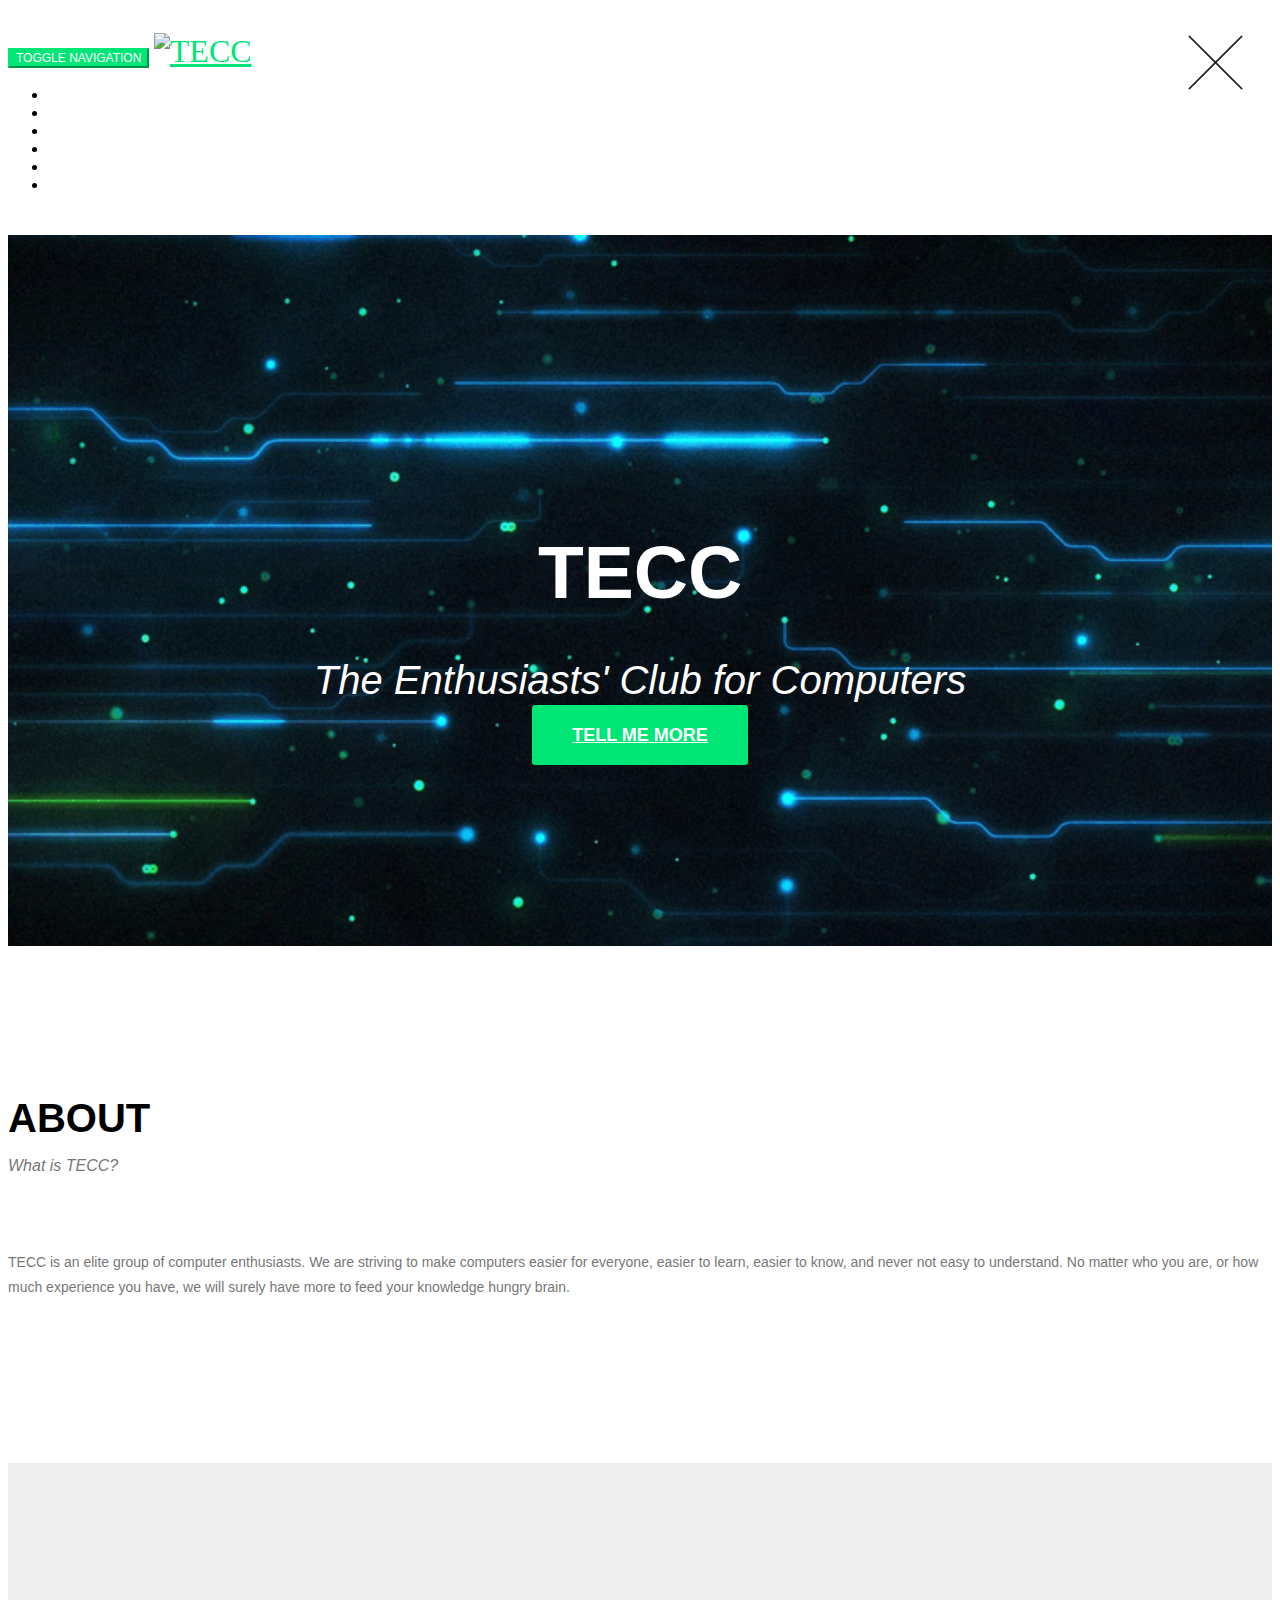
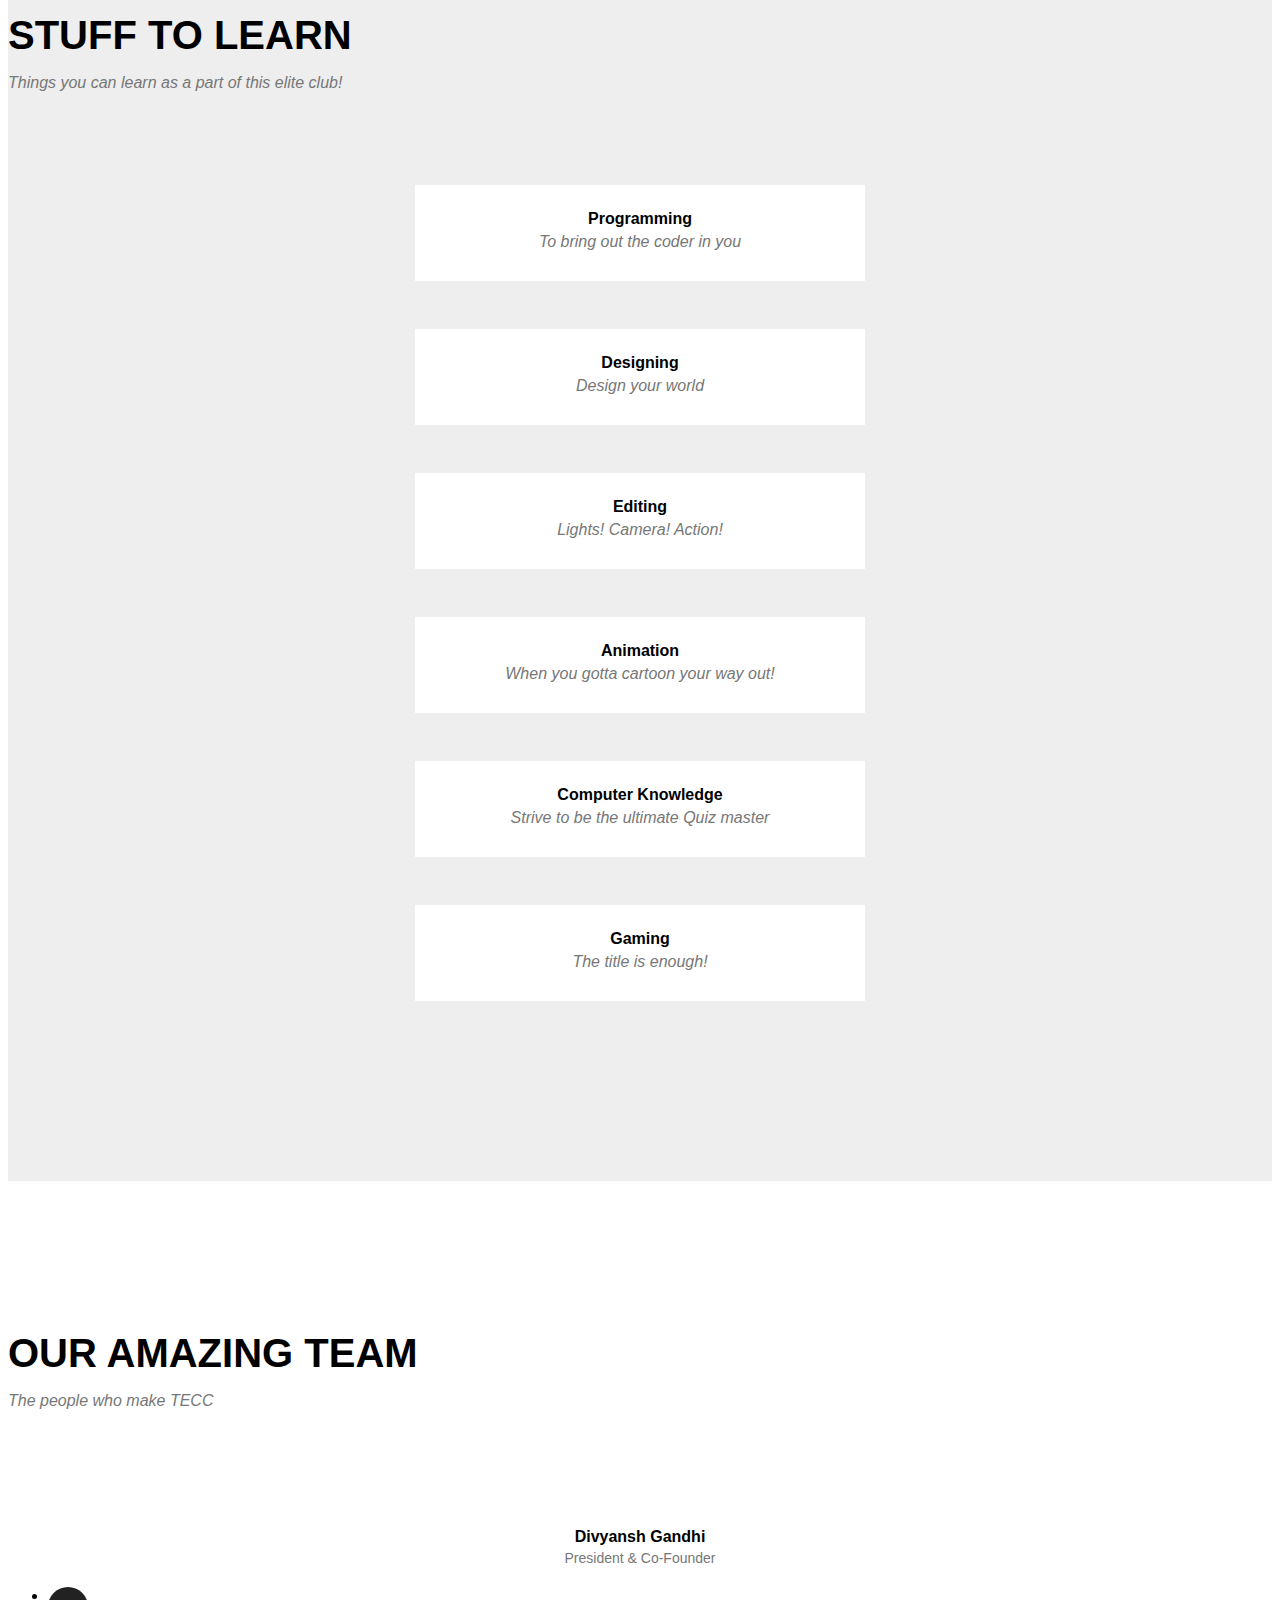
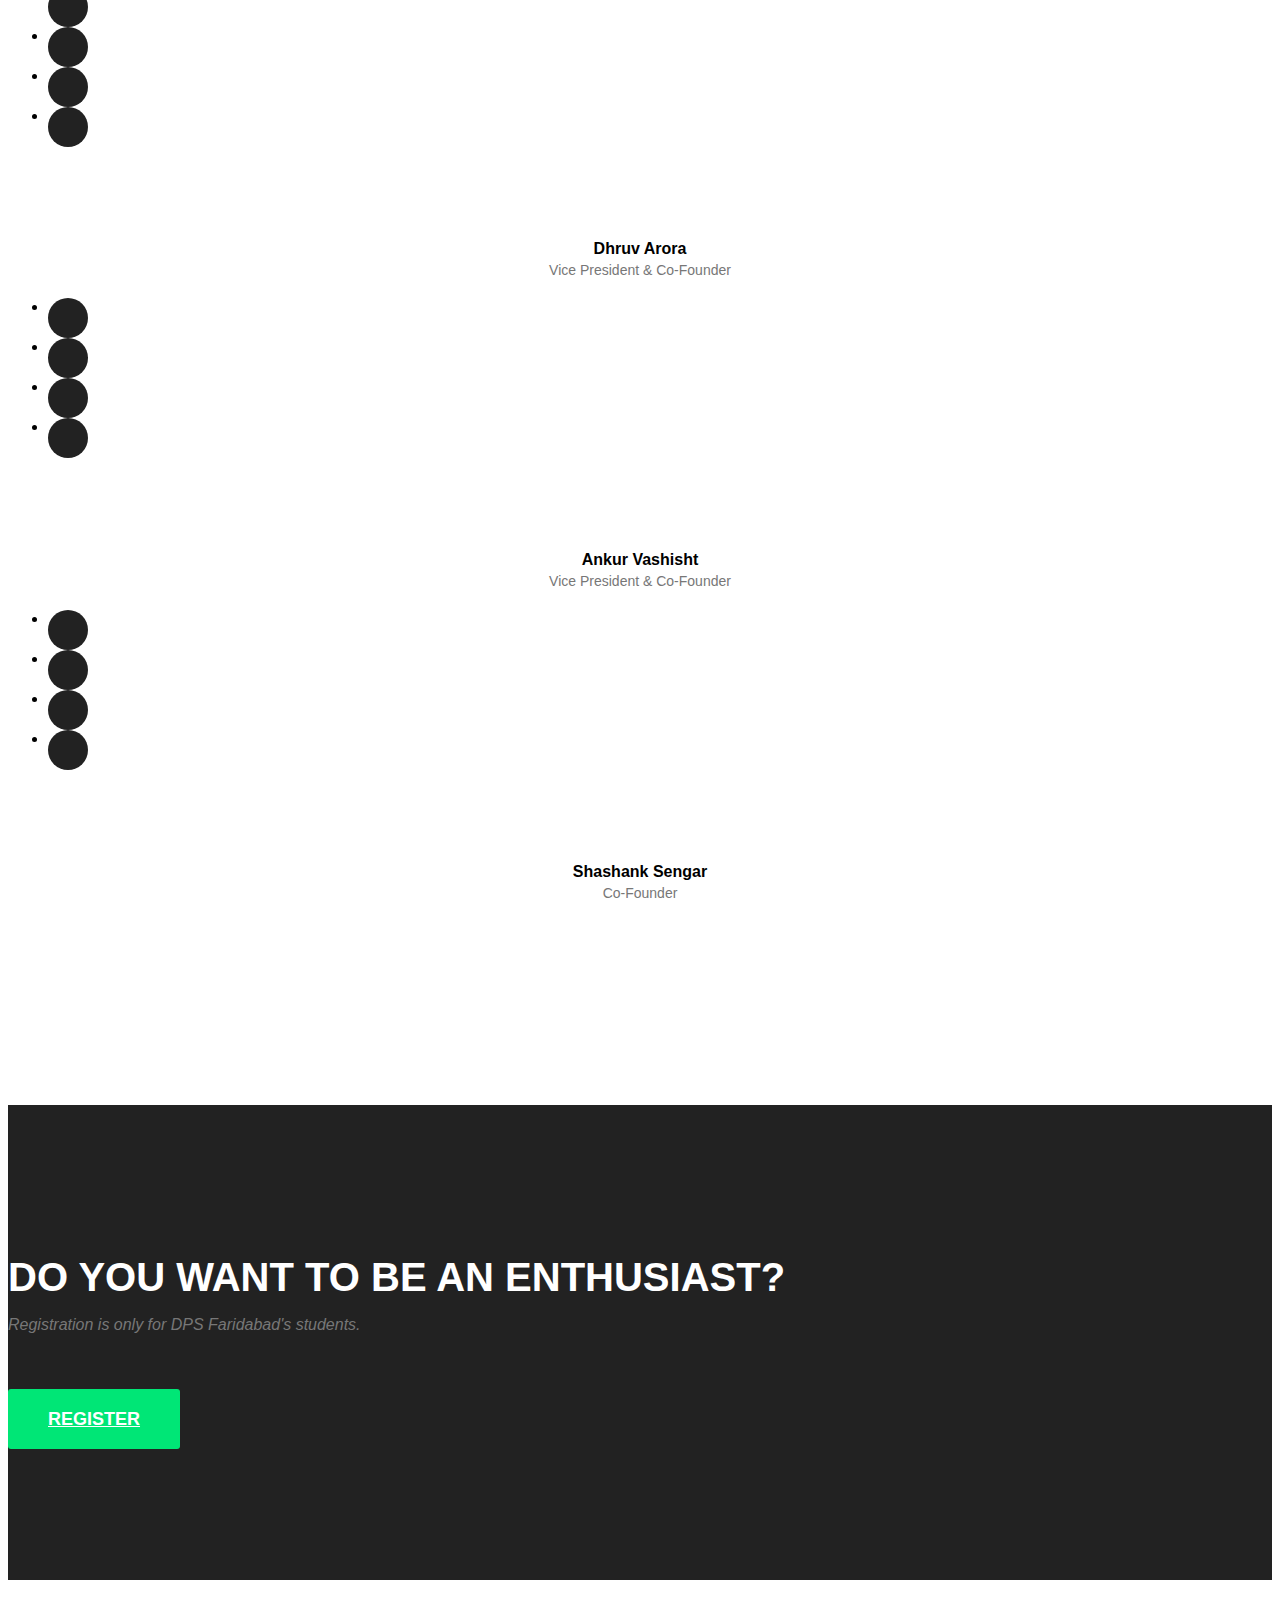
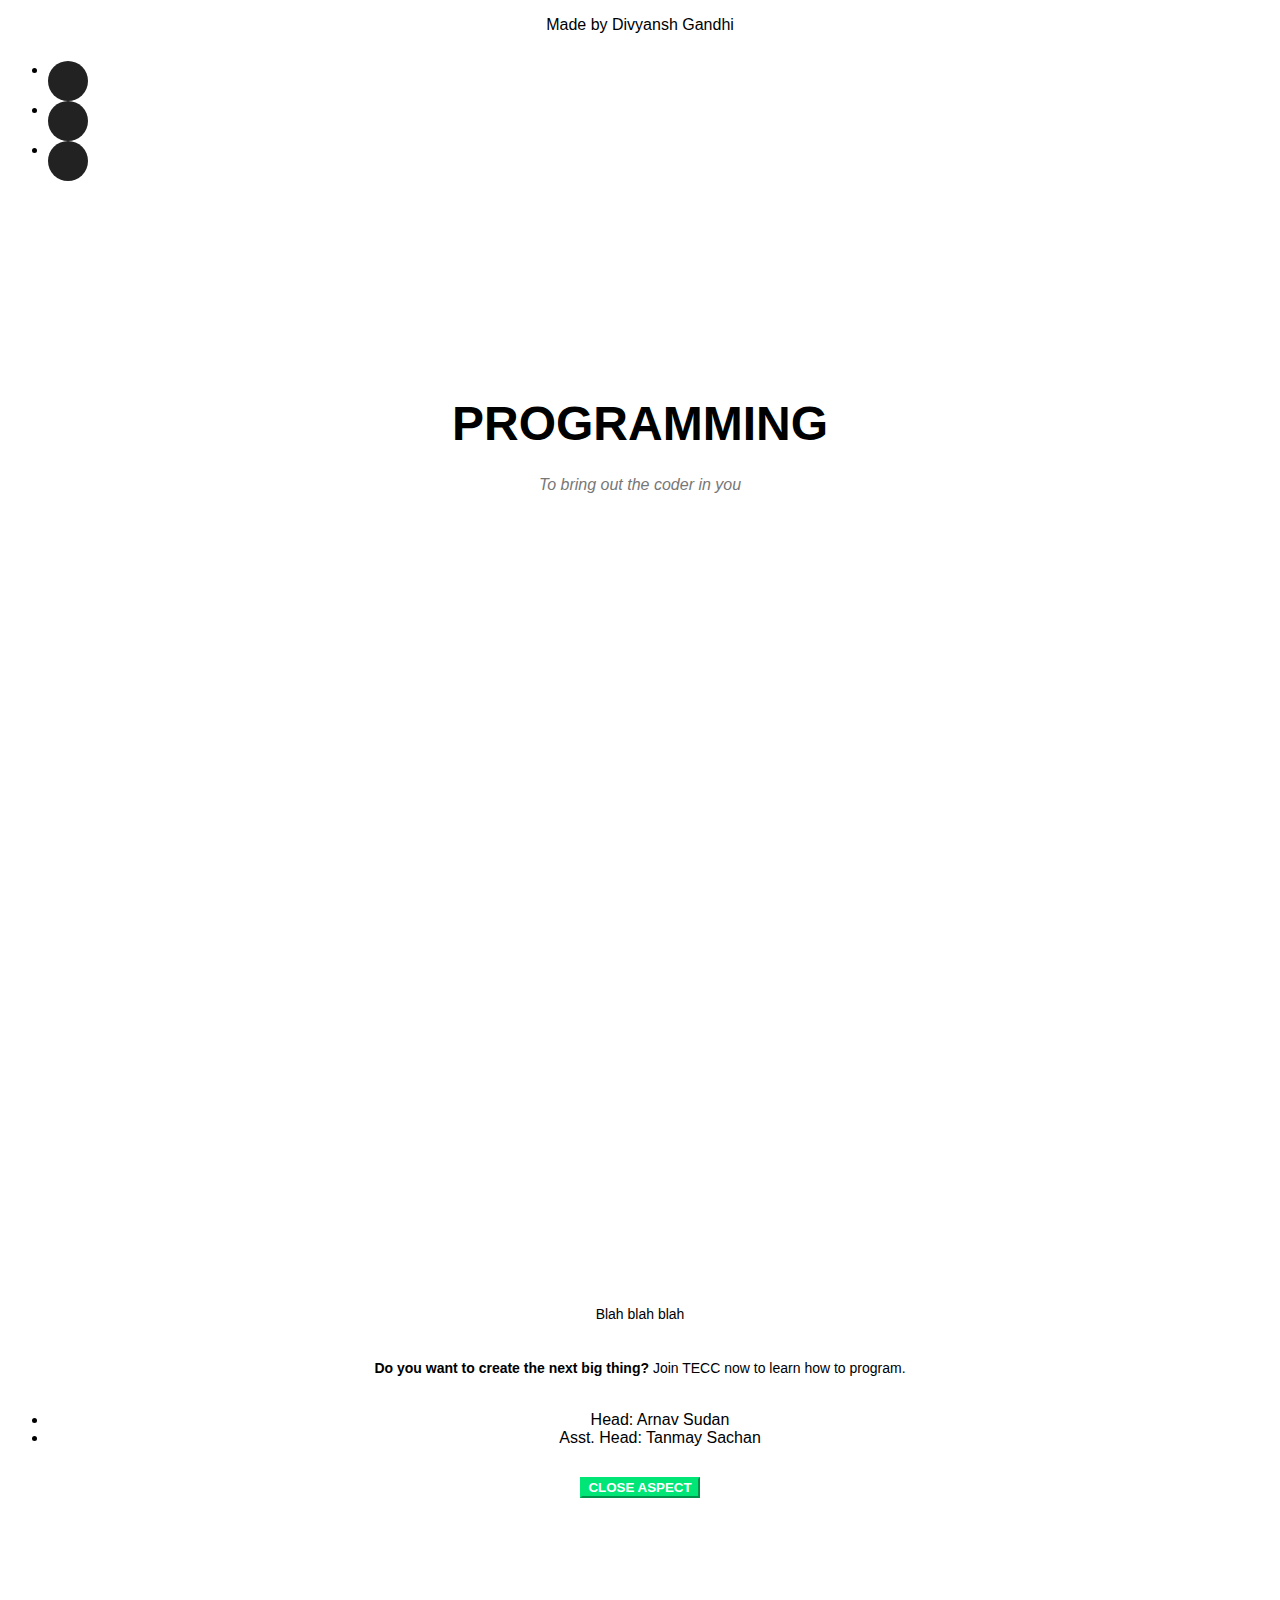
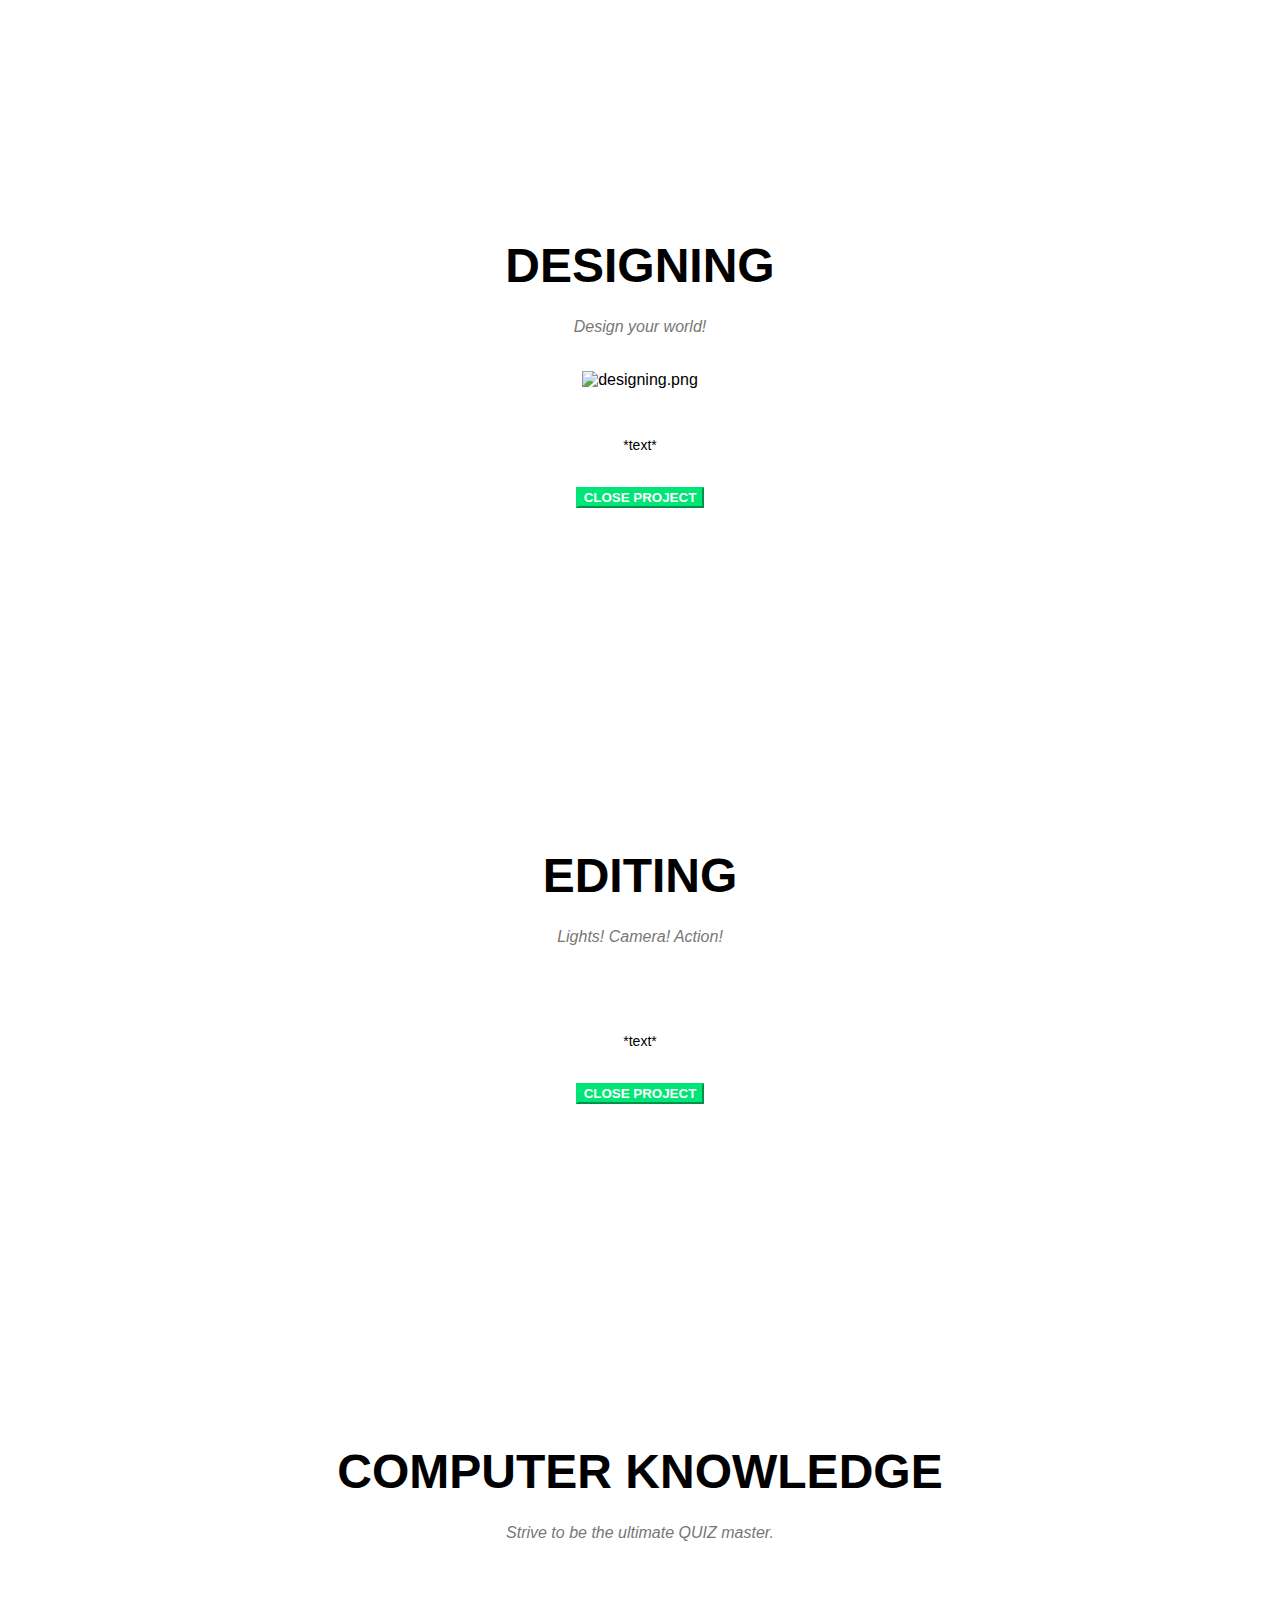
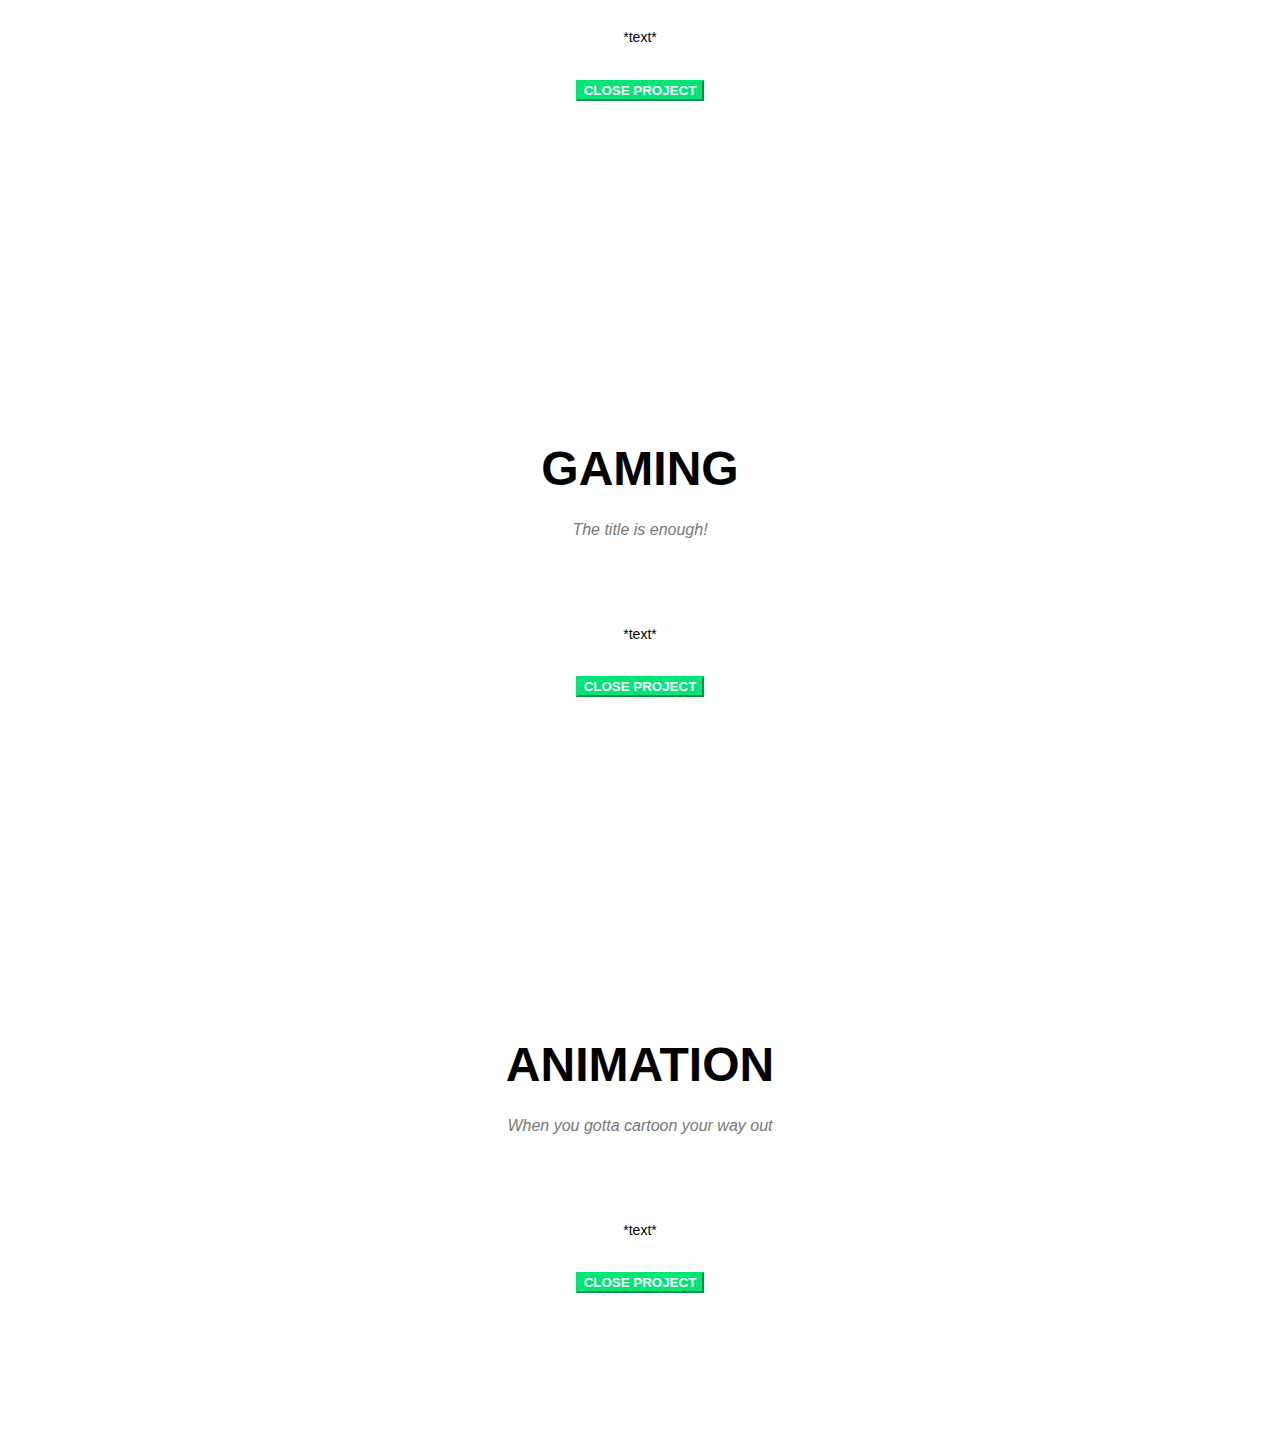
==== commit 724b591b: "Merge remote-tracking branch 'refs/remotes/divyanshgandhi/master' into changes_" ====
--- a/index.html
+++ b/index.html
@@ -99,7 +99,7 @@
             </div>
             <div class="row">
                 <div class="col-lg-12">
-                        <p class="text-muted">TECC is an elite group of computer enthusiasts. We are striving to make computers easier for everyone, easier to learn, easier to know, and never not easy to understand.
+                        <p align="centre" class="text-muted">TECC is an elite group of computer enthusiasts. We are striving to make computers easier for everyone, easier to learn, easier to know, and never not easy to understand.
                         No matter who you are, or how much experience you have, we will surely have more to feed your knowledge hungry brain. </p>
         </div>
     </section>
@@ -393,8 +393,8 @@
                 <div class="col-lg-12 text-center">
                     <h2 class="section-heading">Do you want to be an enthusiast?</h2>
                     <h3 class="section-subheading text-muted">Registration is only for DPS Faridabad's students.</h3>
-                    <!--<a href="#" class="page-scroll btn btn-xl">Register</a>-->
-                    <iframe src="https://docs.google.com/forms/d/e/1FAIpQLSdytvYc2w-fbapCSOYFGvHkVAJy0klVa7xMfOH1zoJ_pN0Fag/viewform?embedded=true" width="760" height="500" frameborder="0" marginheight="0" marginwidth="0">Loading...</iframe>
+                    <a target="_blank" href="https://goo.gl/forms/TWFSQQPxxeJqm5fD2" class="page-scroll btn btn-xl">Register</a>
+                    <!--<iframe src="https://docs.google.com/forms/d/e/1FAIpQLSdytvYc2w-fbapCSOYFGvHkVAJy0klVa7xMfOH1zoJ_pN0Fag/viewform?embedded=true" width="760" height="500" frameborder="0" marginheight="0" marginwidth="0">Loading...</iframe>-->
                 </div>
             </div>
             <!--<div class="row">
@@ -445,7 +445,7 @@
         <div class="container">
             <div class="row">
                 <div class="col-md-4">
-                    <span class="copyright">Made by the Web Development Team</span>
+                    <span class="copyright">Made by Divyansh Gandhi</span>
                 </div>
                 <div class="col-md-4">
                     <ul class="list-inline social-buttons">
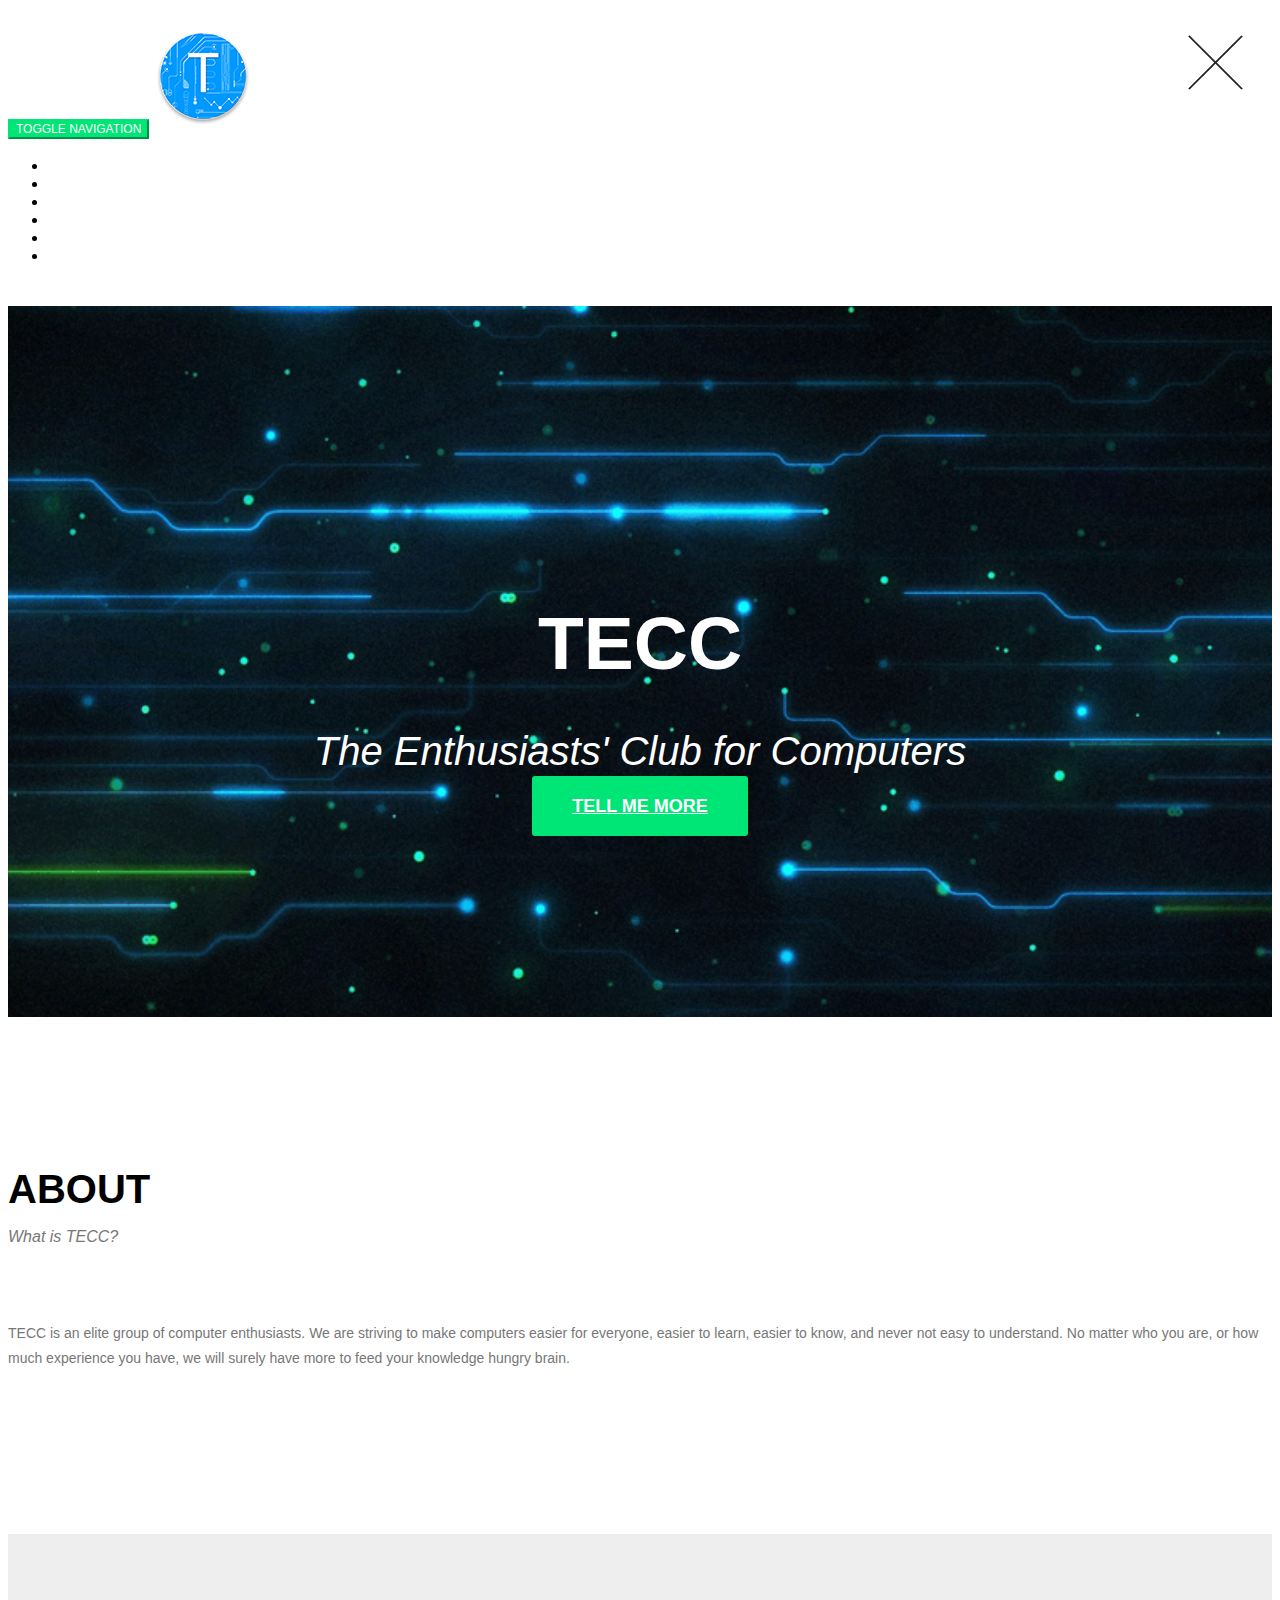
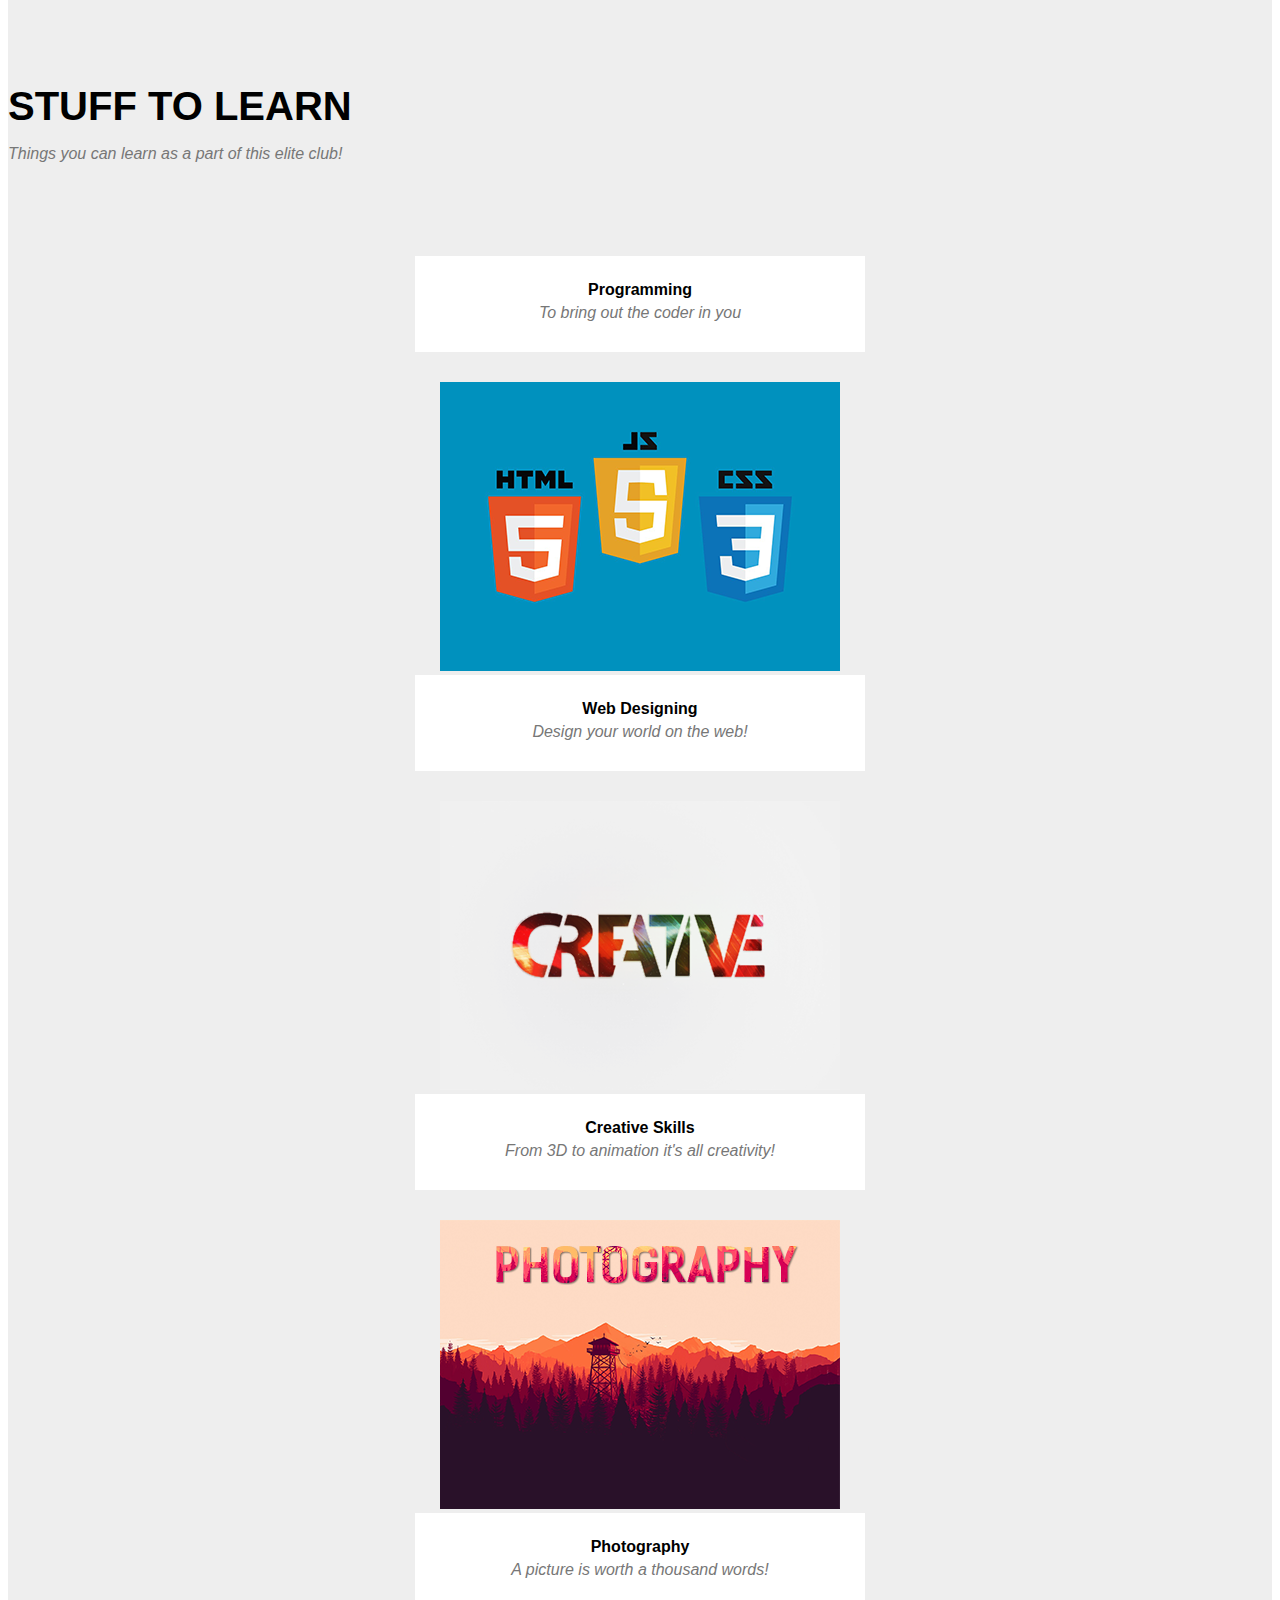
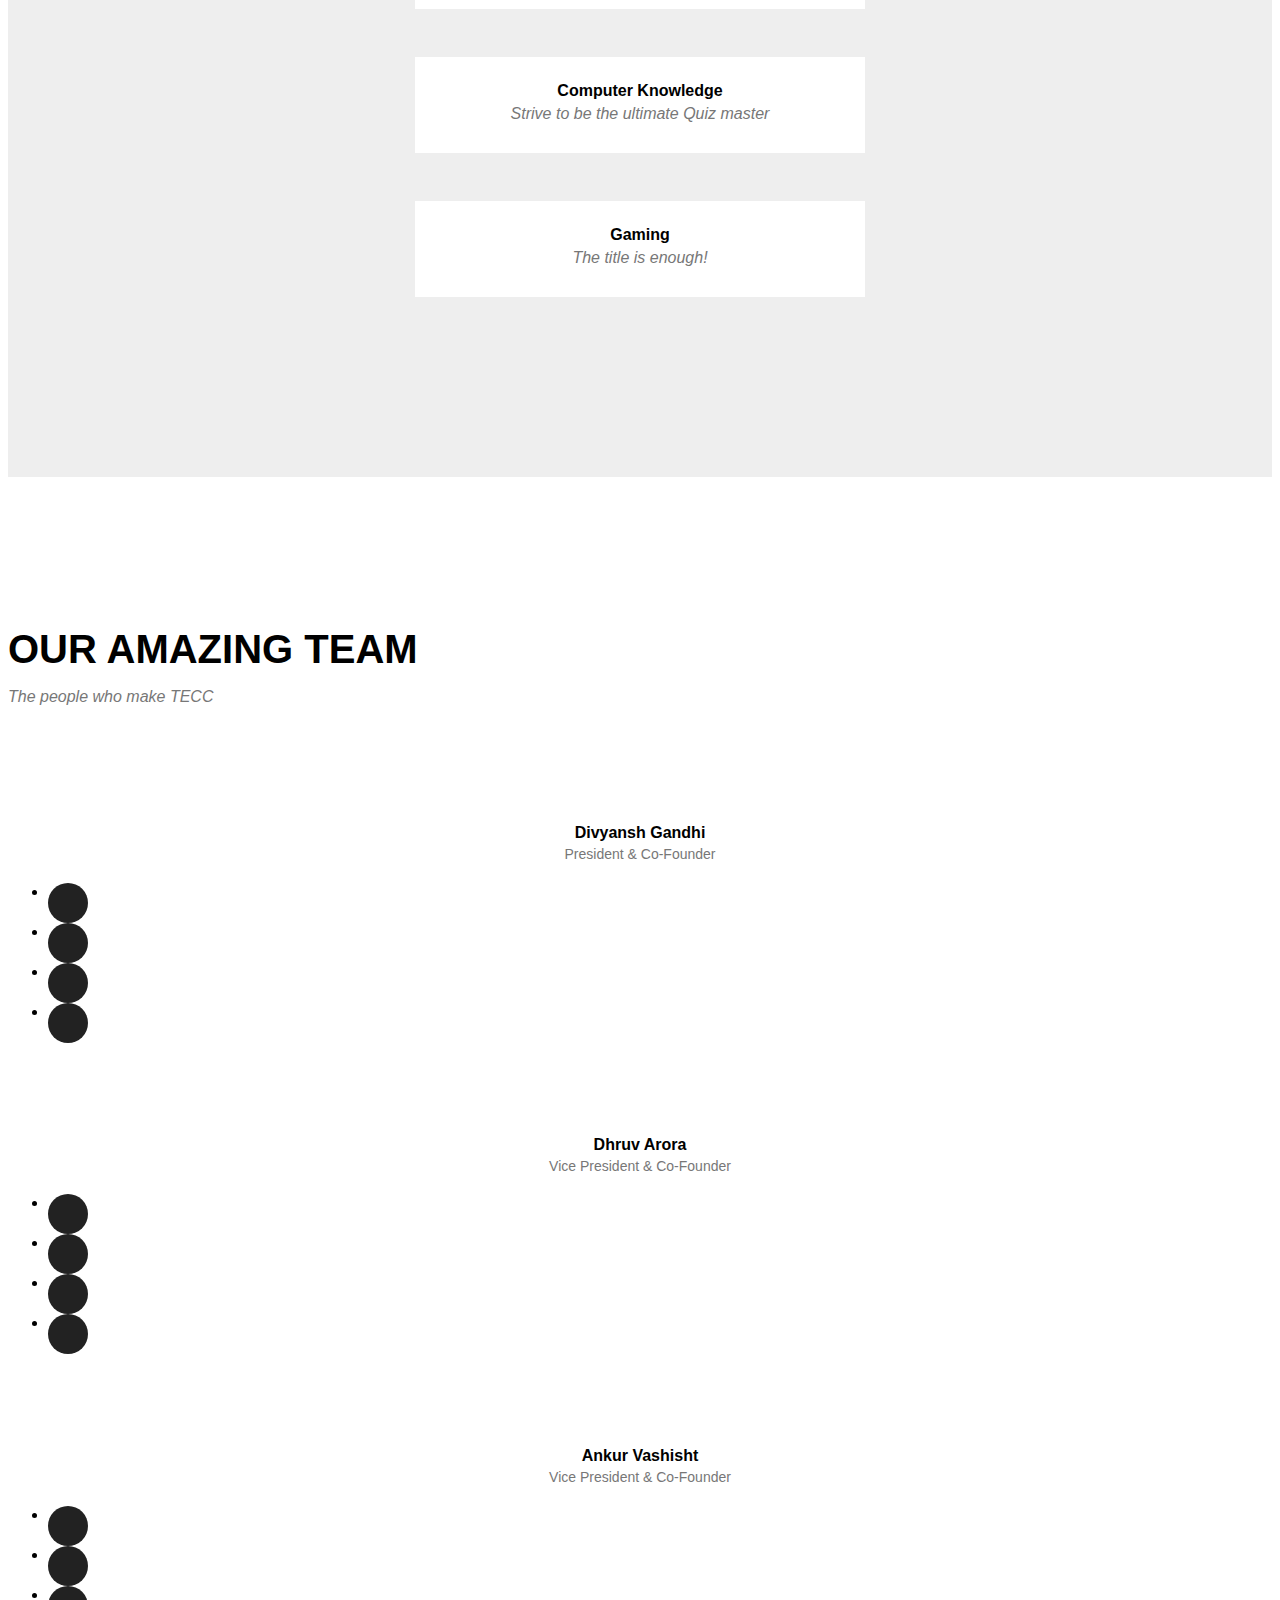
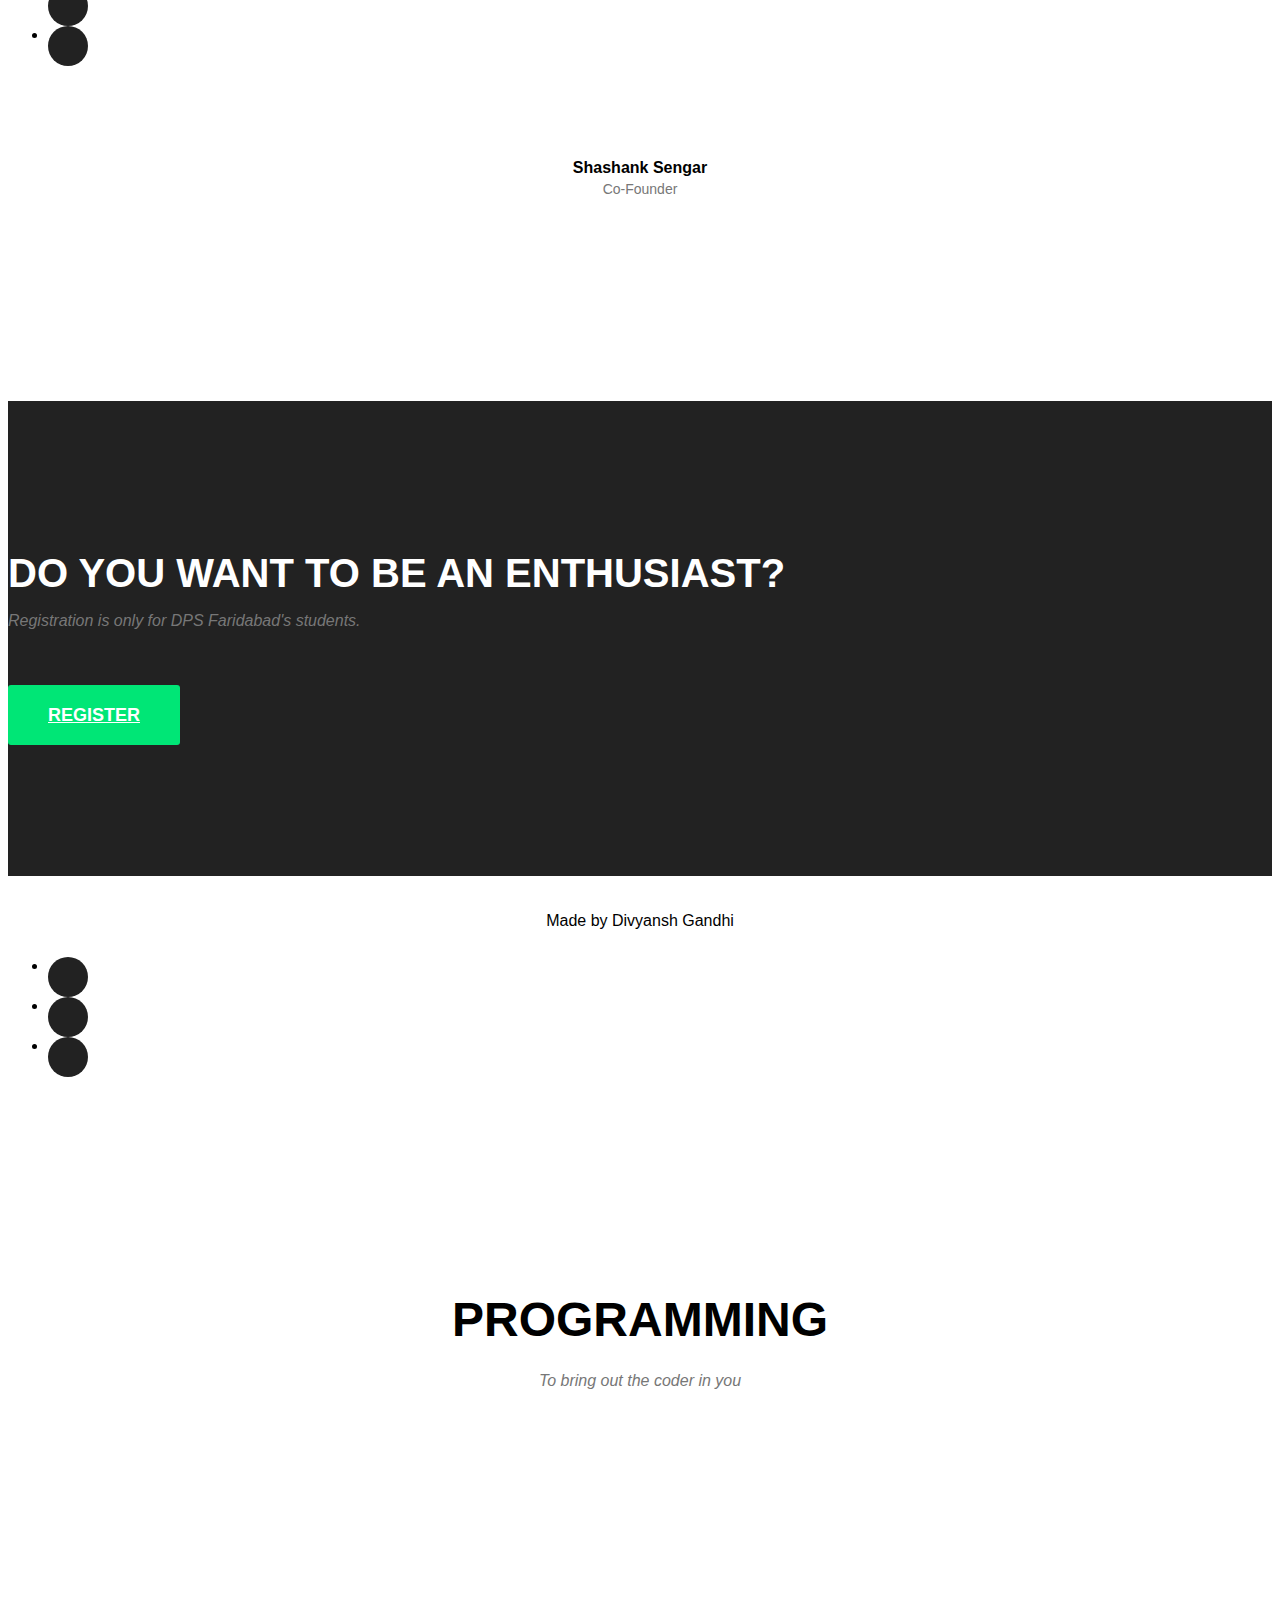
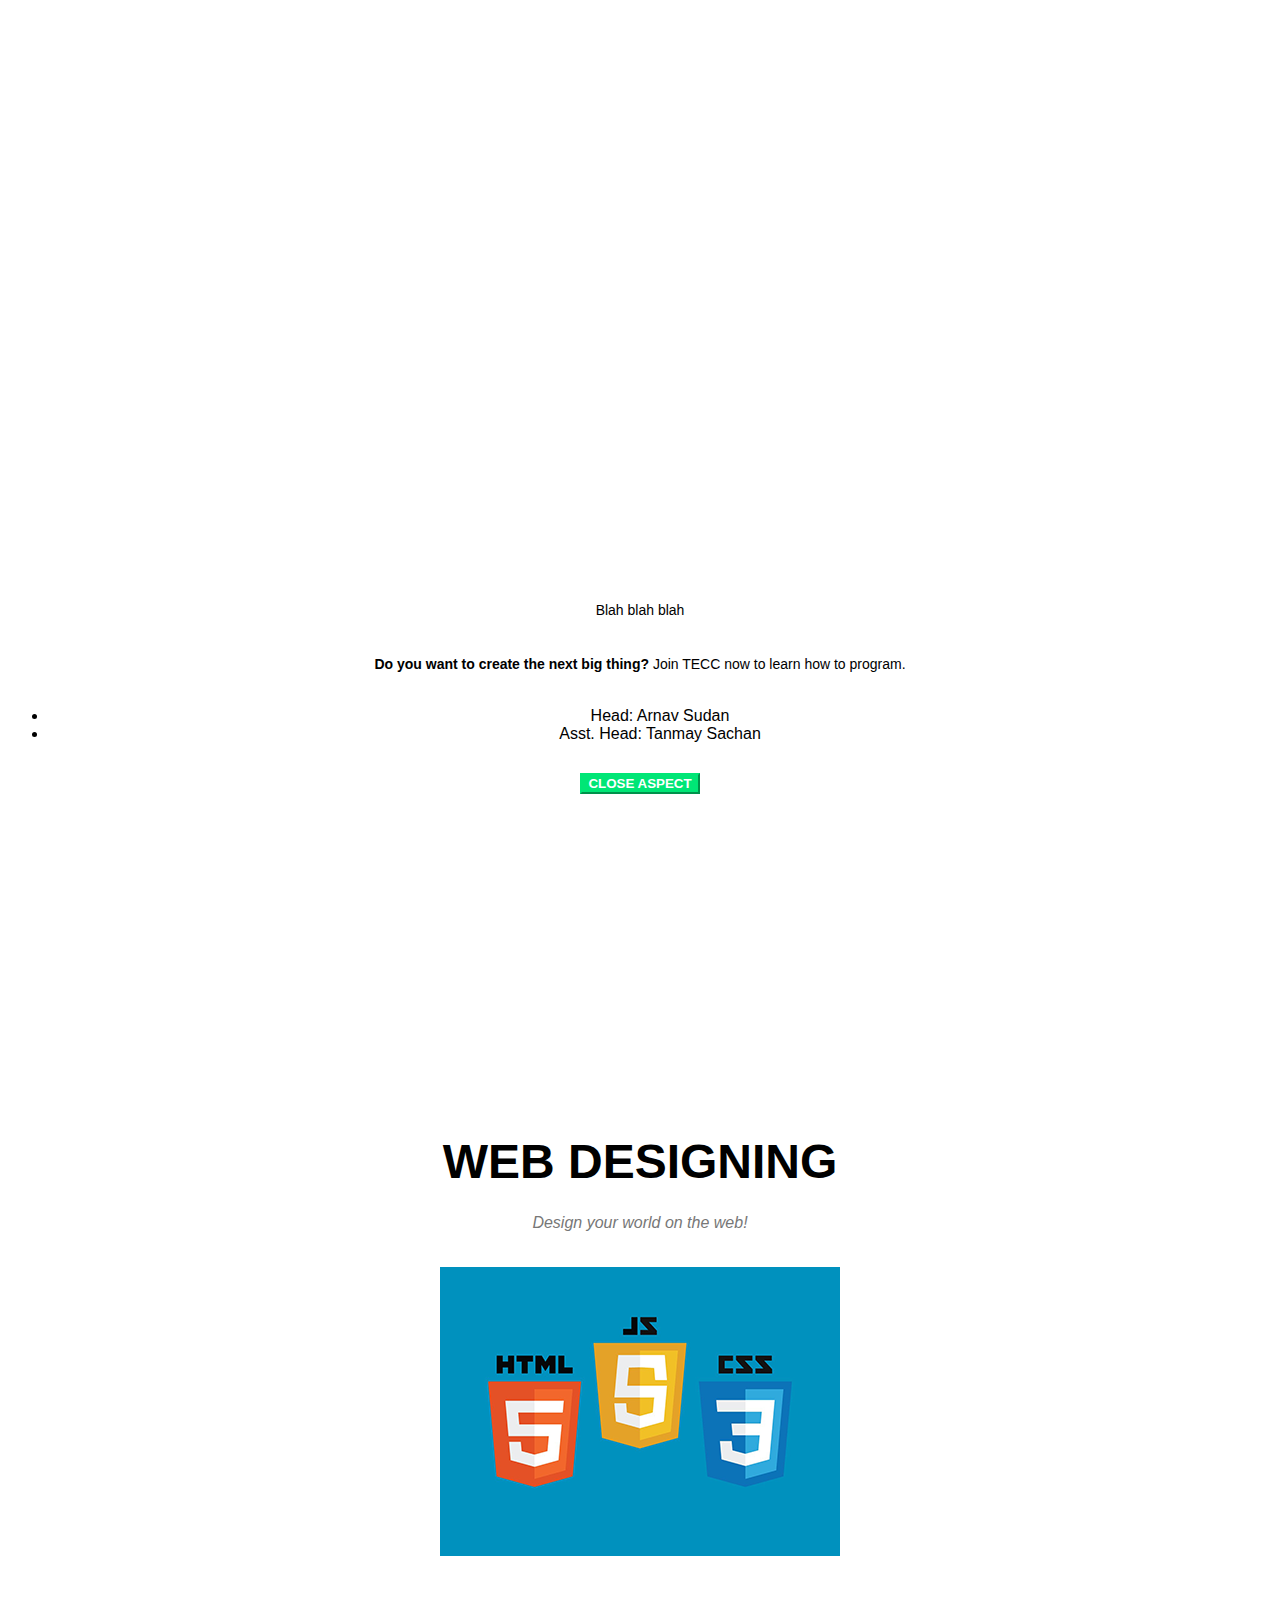
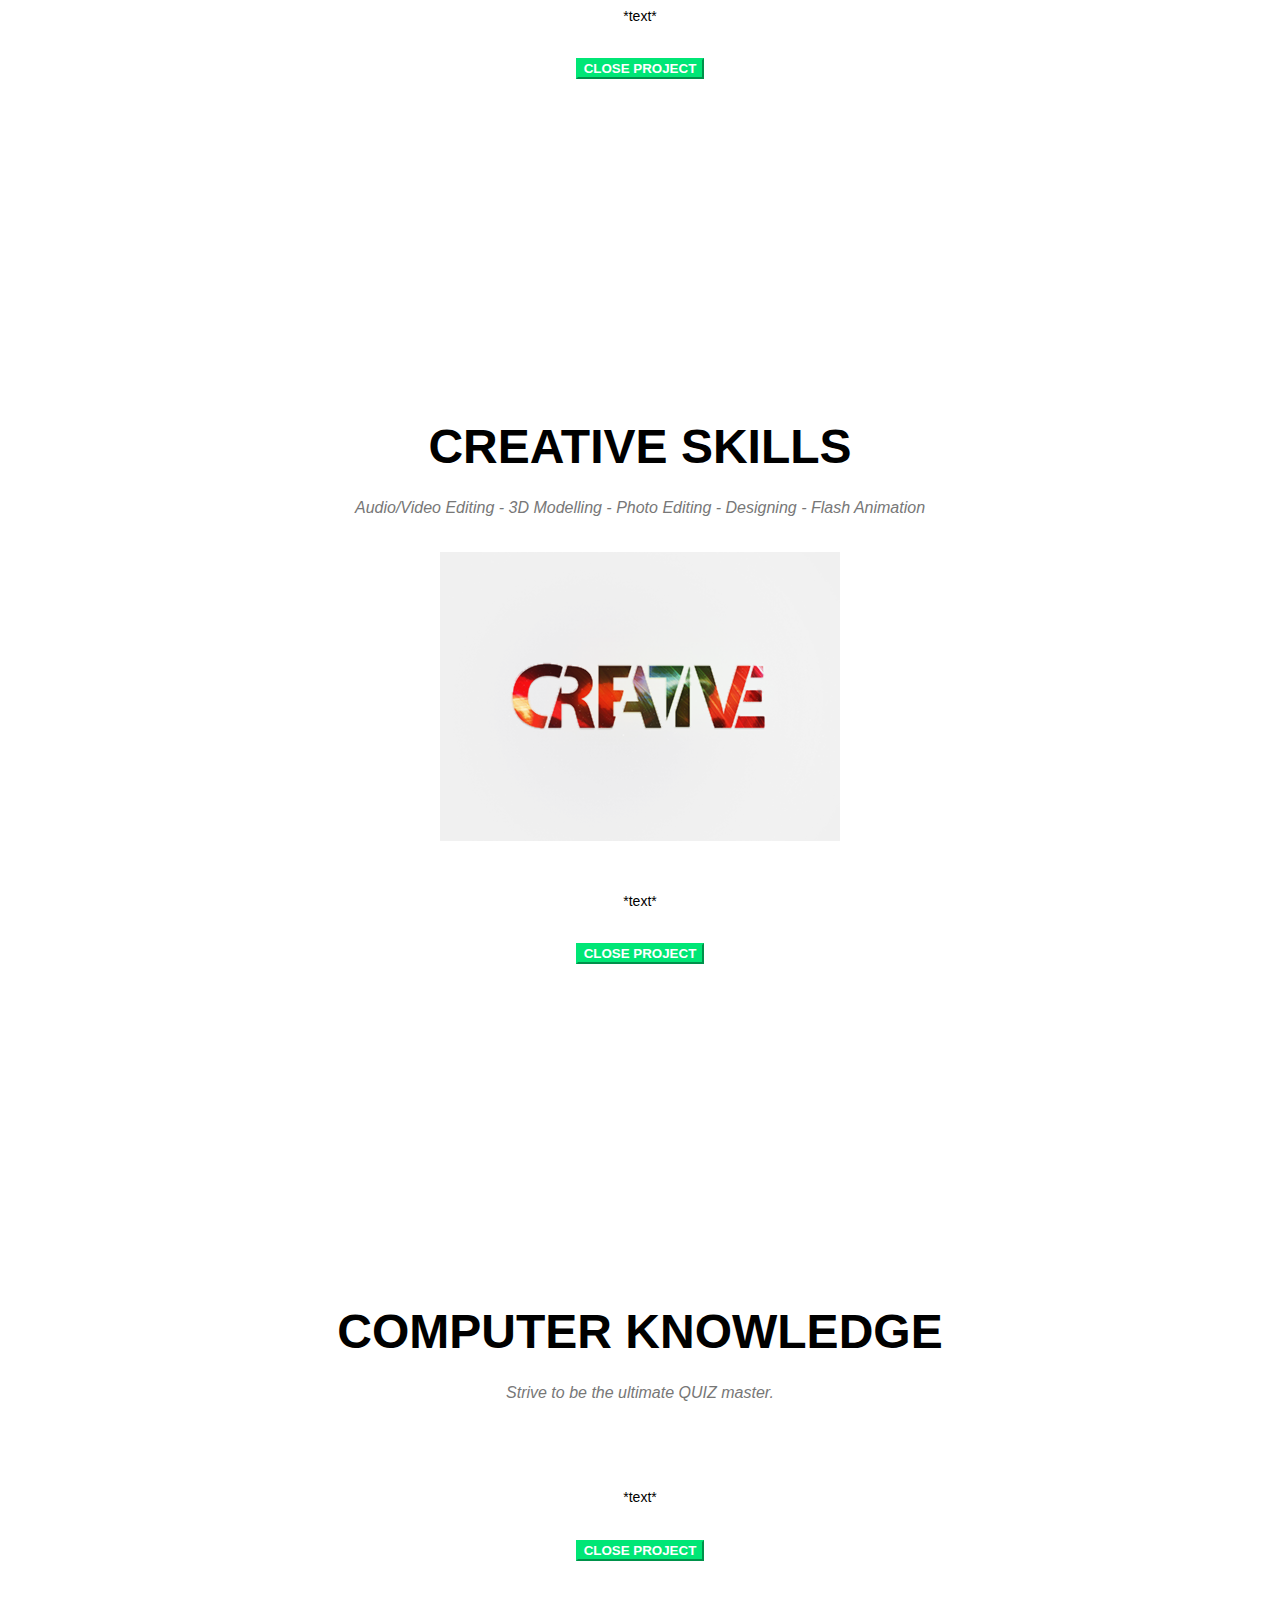
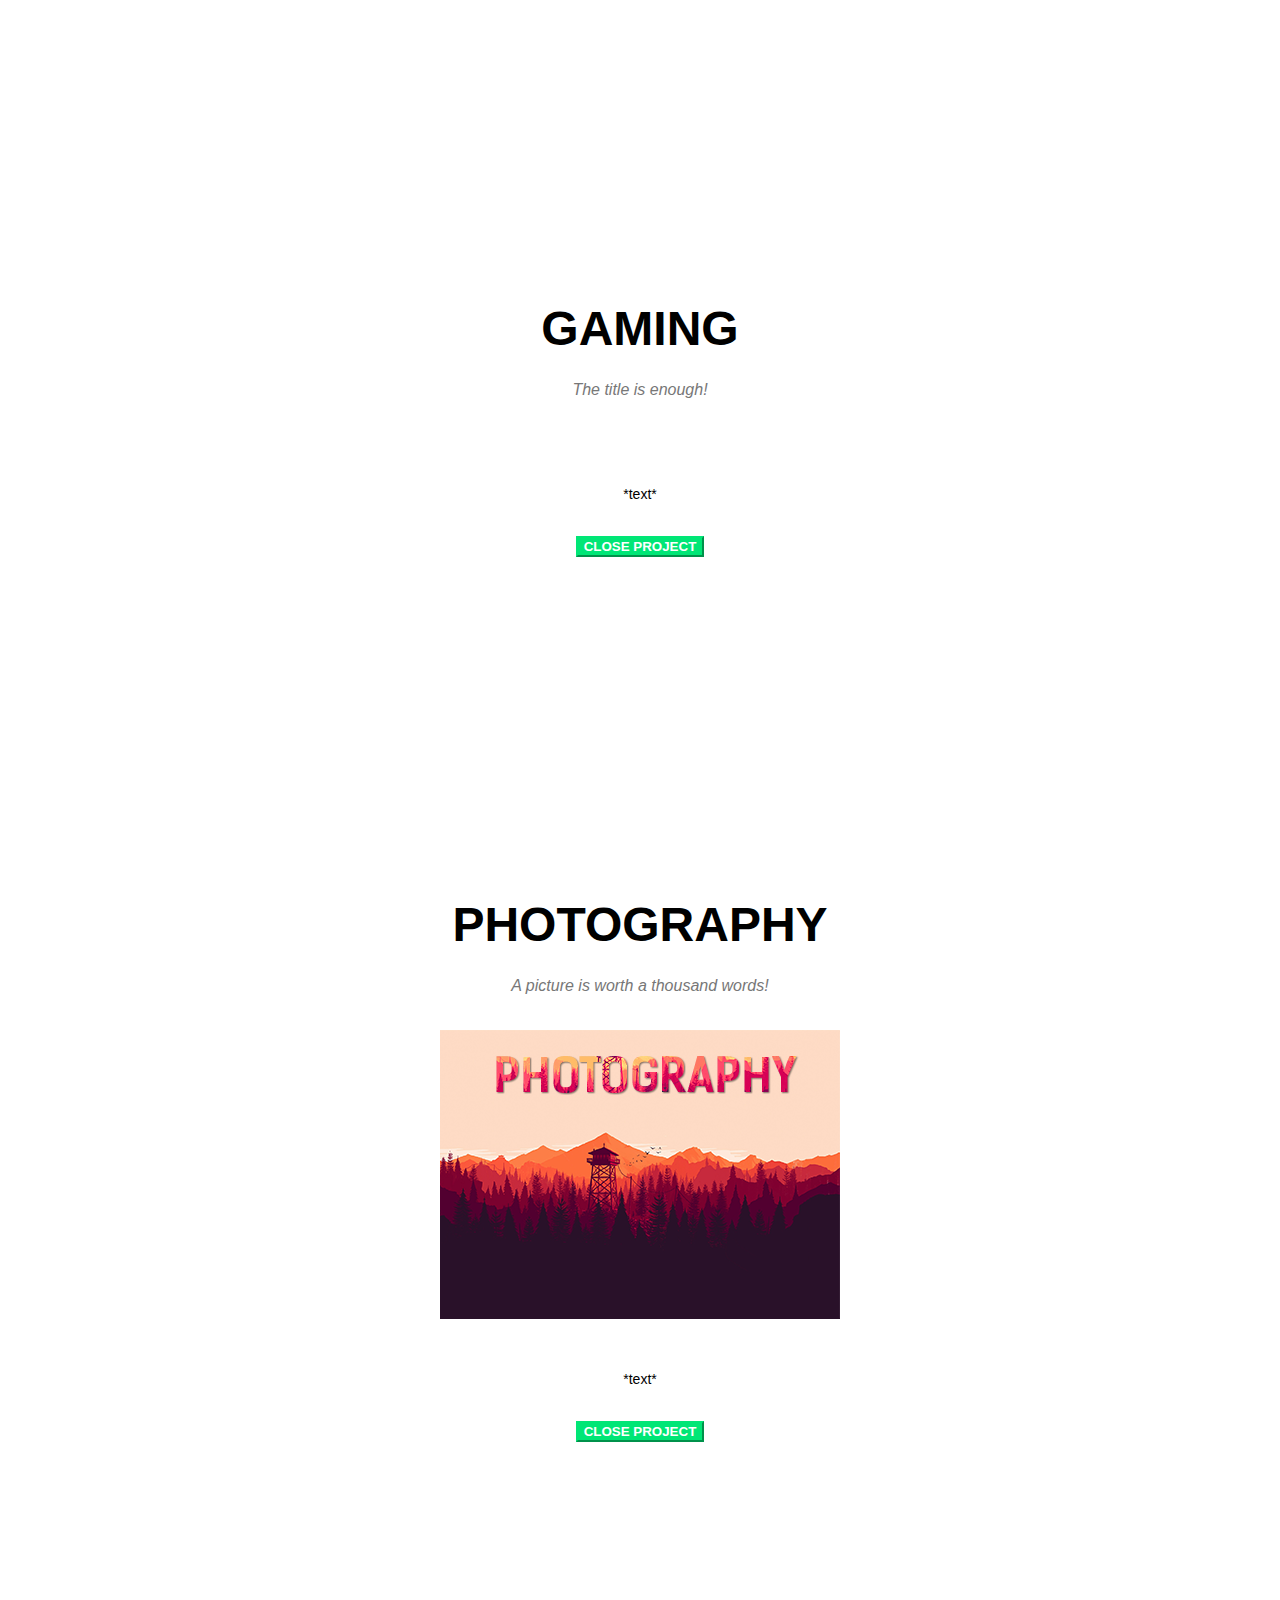
==== commit 13ef2c72: "Changed the Aspects Section and improved logo(8bit - 24bit)" ====
--- a/index.html
+++ b/index.html
@@ -138,8 +138,8 @@
                         <img src="img/aspects/designing.png" class="img-responsive" alt="">
                     </a>
                     <div class="aspects-caption">
-                        <h4>Designing</h4>
-                        <p class="text-muted">Design your world</p>
+                        <h4>Web Designing</h4>
+                        <p class="text-muted">Design your world on the web!</p>
                     </div>
                 </div>
                 <div class="col-md-4 col-sm-6 aspects-item">
@@ -152,8 +152,8 @@
                         <img src="img/aspects/editing.png" class="img-responsive" alt="">
                     </a>
                     <div class="aspects-caption">
-                        <h4>Editing</h4>
-                        <p class="text-muted">Lights! Camera! Action!</p>
+                        <h4>Creative Skills</h4>
+                        <p class="text-muted">From 3D to animation it's all creativity!</p>
                     </div>
                 </div>
                 <div class="col-md-4 col-sm-6 aspects-item">
@@ -166,8 +166,8 @@
                         <img src="img/aspects/animation.png" class="img-responsive" alt="">
                     </a>
                     <div class="aspects-caption">
-                        <h4>Animation</h4>
-                        <p class="text-muted">When you gotta cartoon your way out!</p>
+                        <h4>Photography</h4>
+                        <p class="text-muted">A picture is worth a thousand words!</p>
                     </div>
                 </div>
                 <div class="col-md-4 col-sm-6 aspects-item">
@@ -522,8 +522,8 @@
                     <div class="row">
                         <div class="col-lg-8 col-lg-offset-2">
                             <div class="modal-body">
-                                <h2>Designing</h2>
-                                <p class="item-intro text-muted">Design your world!</p>
+                                <h2>Web Designing</h2>
+                                <p class="item-intro text-muted">Design your world on the web!</p>
                                 <img class="img-responsive img-centered" src="img/aspects/designing.png" alt="designing.png">
                                 <p>*text*</p>
                                 <button type="button" class="btn btn-primary" data-dismiss="modal"><i class="fa fa-times"></i> Close Project</button>
@@ -550,8 +550,8 @@
                         <div class="col-lg-8 col-lg-offset-2">
                             <div class="modal-body">
                                 <!-- Project Details Go Here -->
-                                <h2>Editing</h2>
-                                <p class="item-intro text-muted">Lights! Camera! Action!</p>
+                                <h2>Creative Skills</h2>
+                                <p class="item-intro text-muted">Audio/Video Editing - 3D Modelling - Photo Editing - Designing - Flash Animation</p>
                                 <img class="img-responsive img-centered" src="img/aspects/editing.png" alt="">
                                 <p>*text*</p>
                                 <button type="button" class="btn btn-primary" data-dismiss="modal"><i class="fa fa-times"></i> Close Project</button>
@@ -634,8 +634,8 @@
                         <div class="col-lg-8 col-lg-offset-2">
                             <div class="modal-body">
                                 <!-- Project Details Go Here -->
-                                <h2>Animation</h2>
-                                <p class="item-intro text-muted">When you gotta cartoon your way out</p>
+                                <h2>Photography</h2>
+                                <p class="item-intro text-muted">A picture is worth a thousand words!</p>
                                 <img class="img-responsive img-centered" src="img/aspects/animation.png" alt="">
                                 <p>*text*</p>
                                 <button type="button" class="btn btn-primary" data-dismiss="modal"><i class="fa fa-times"></i> Close Project</button>
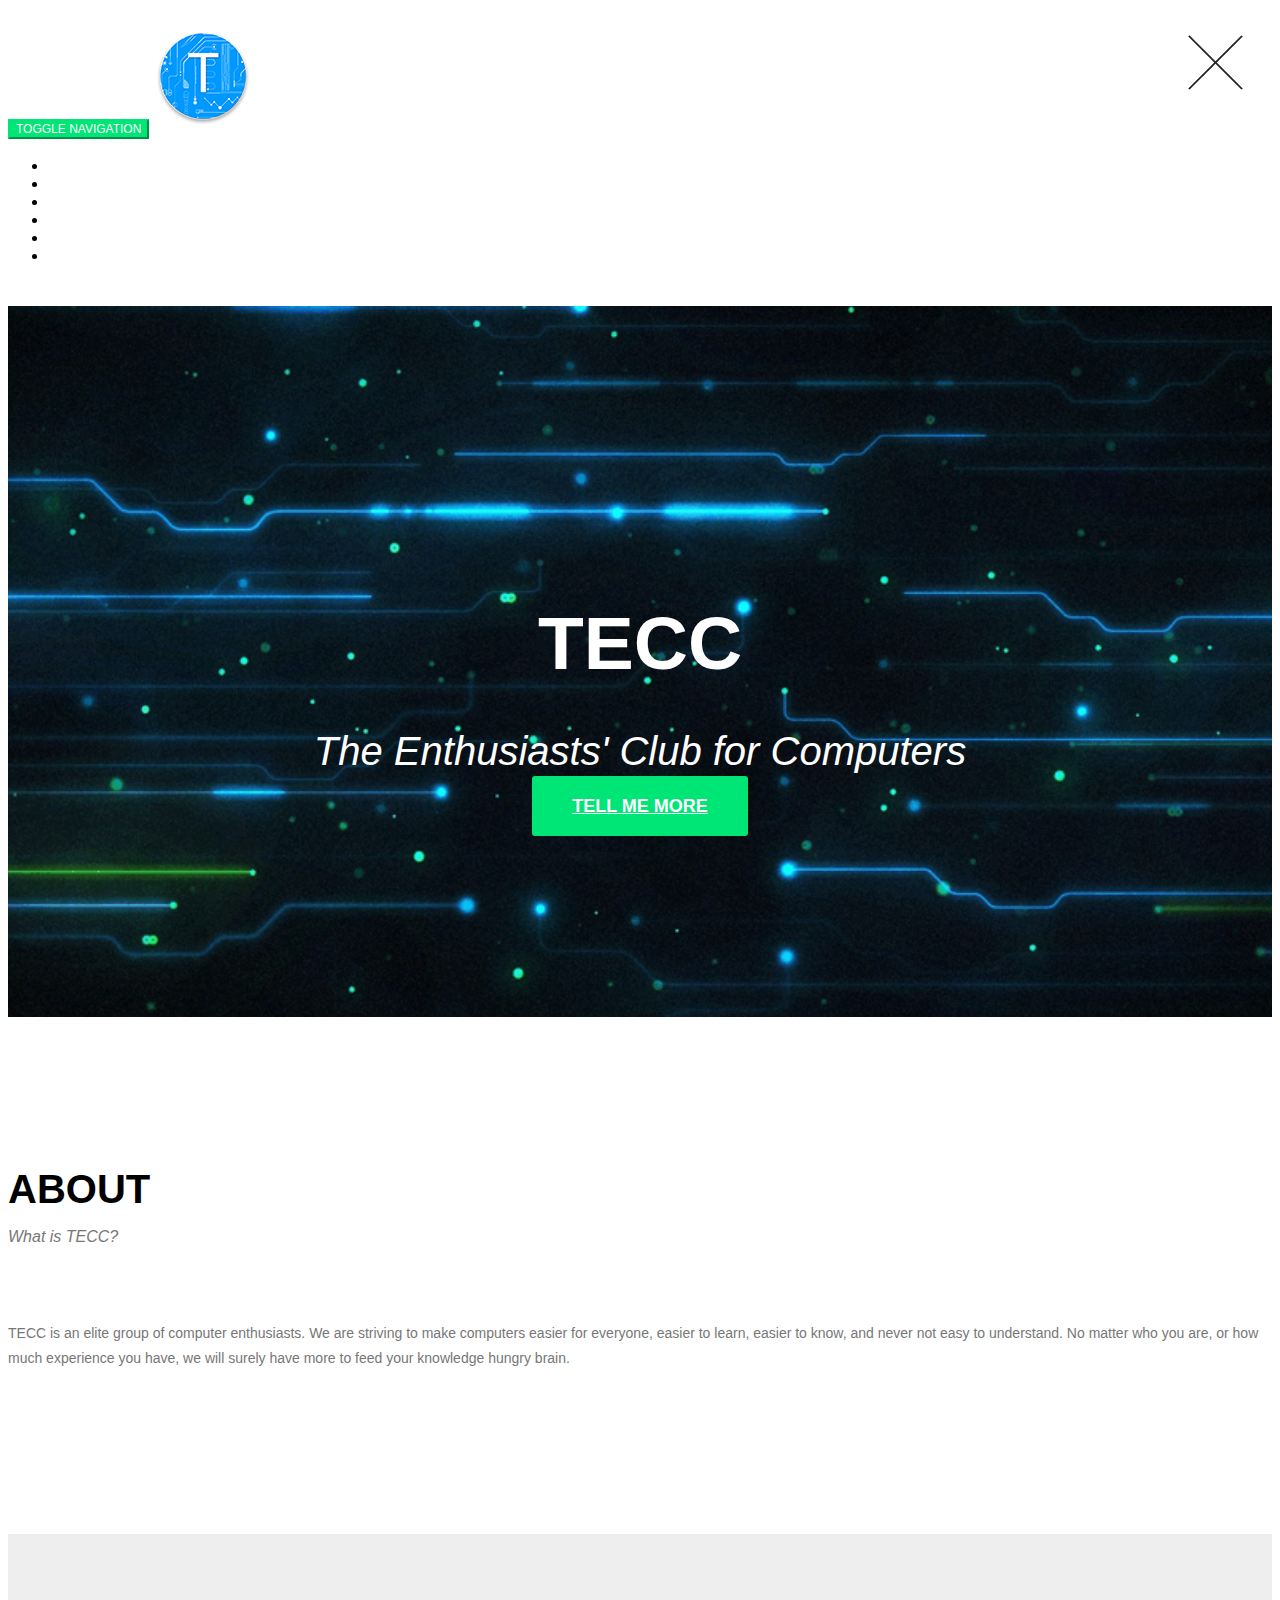
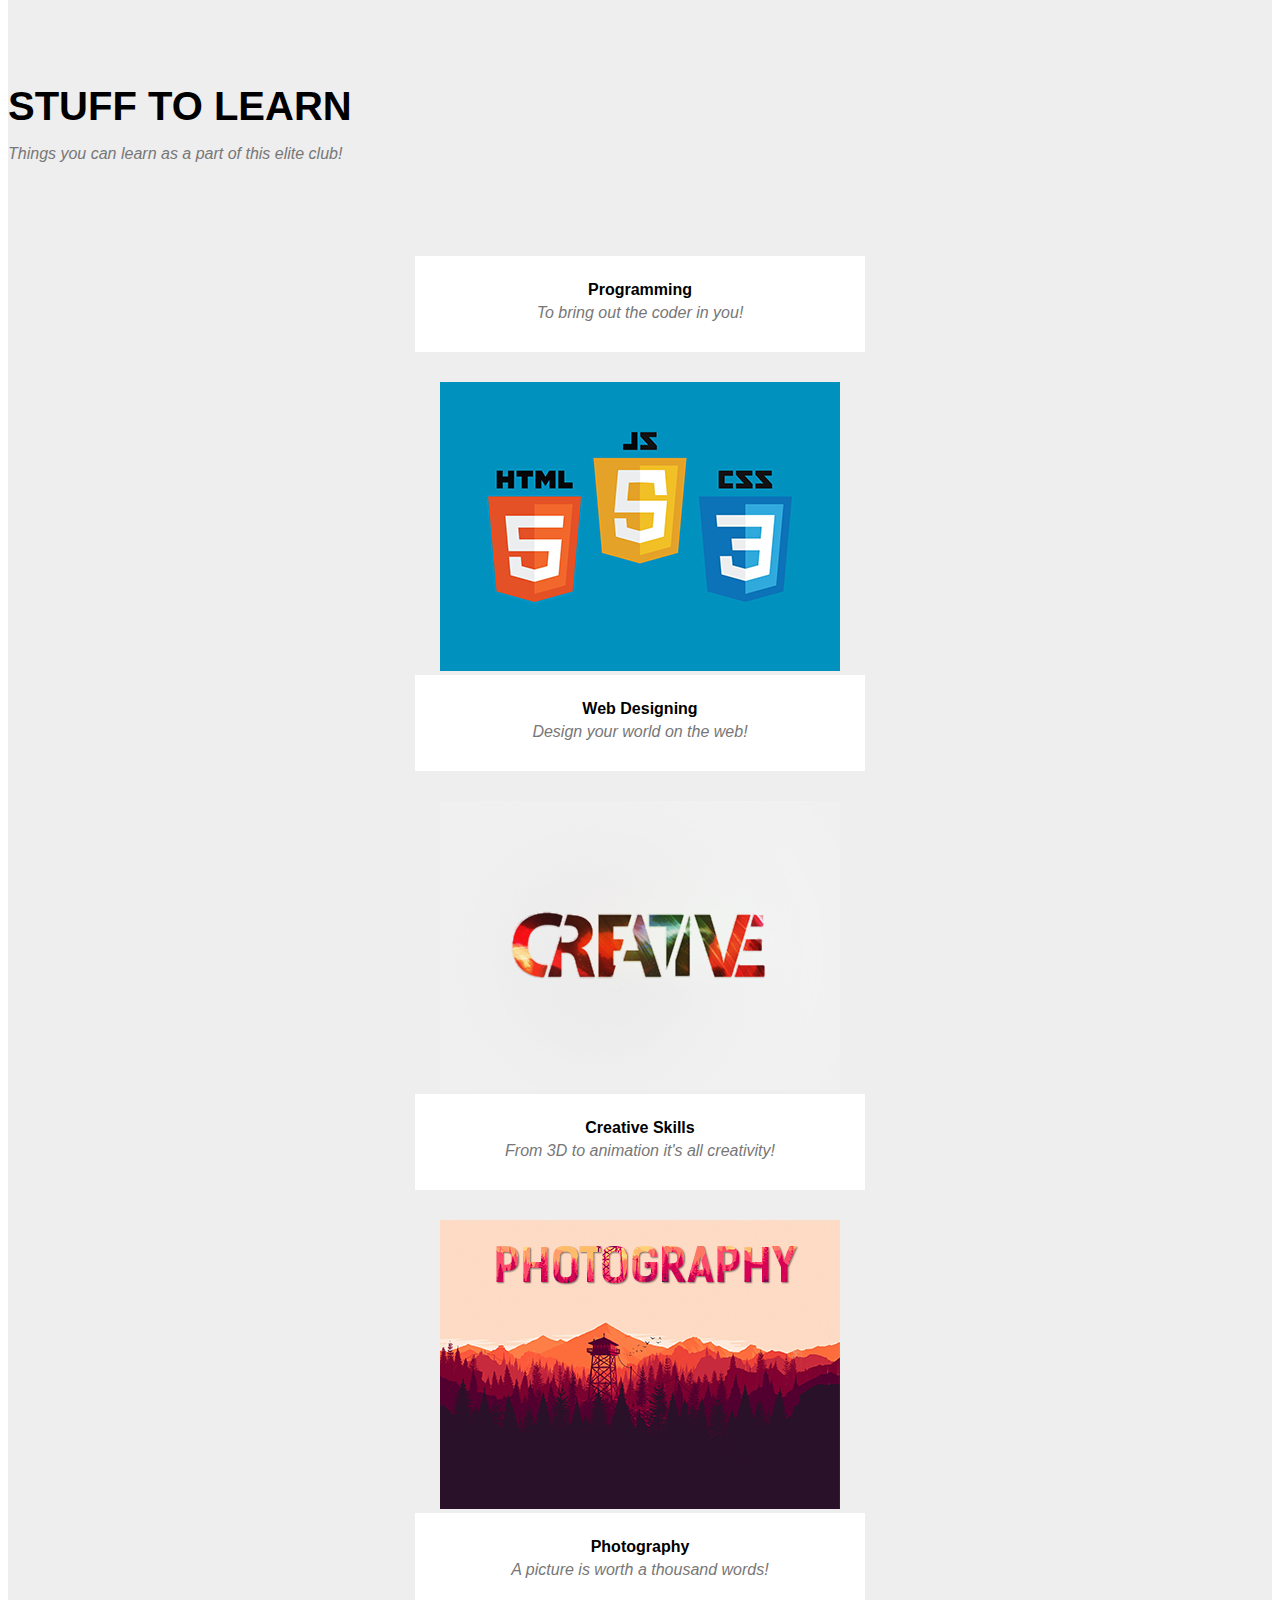
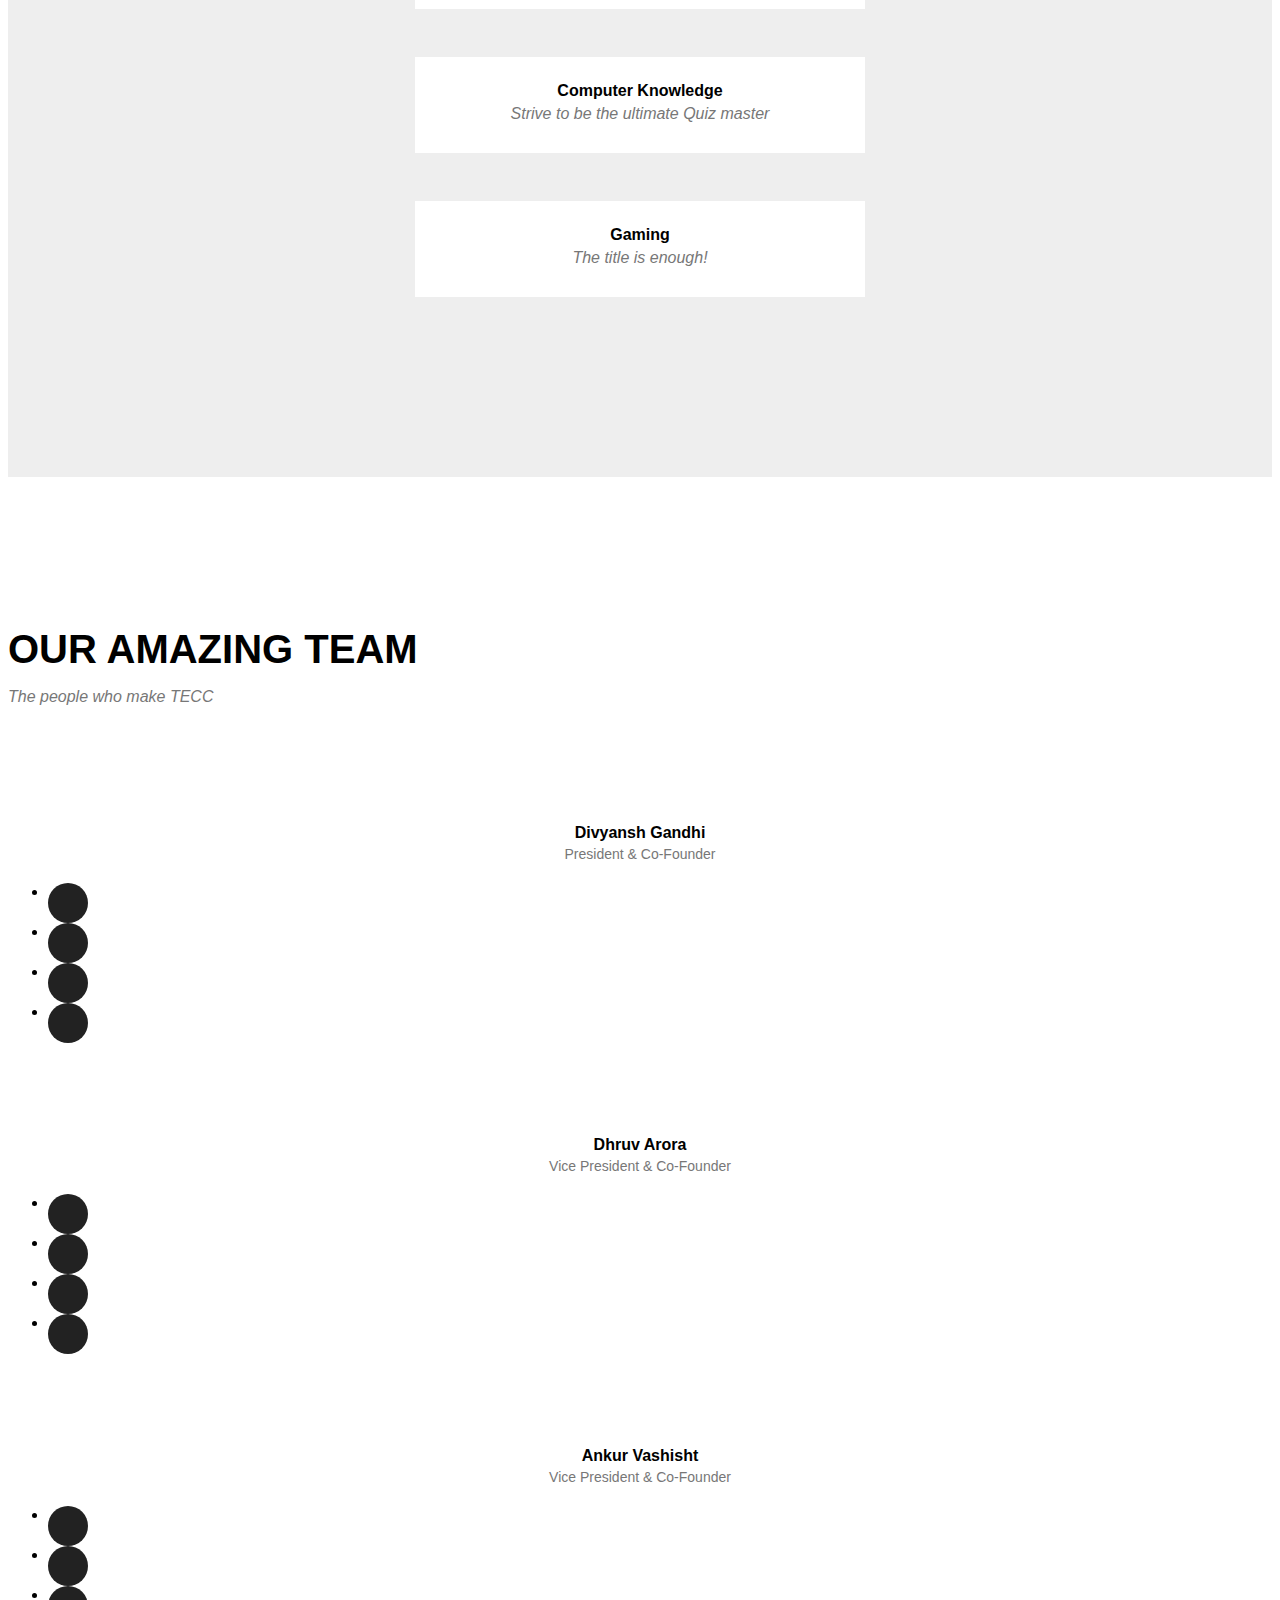
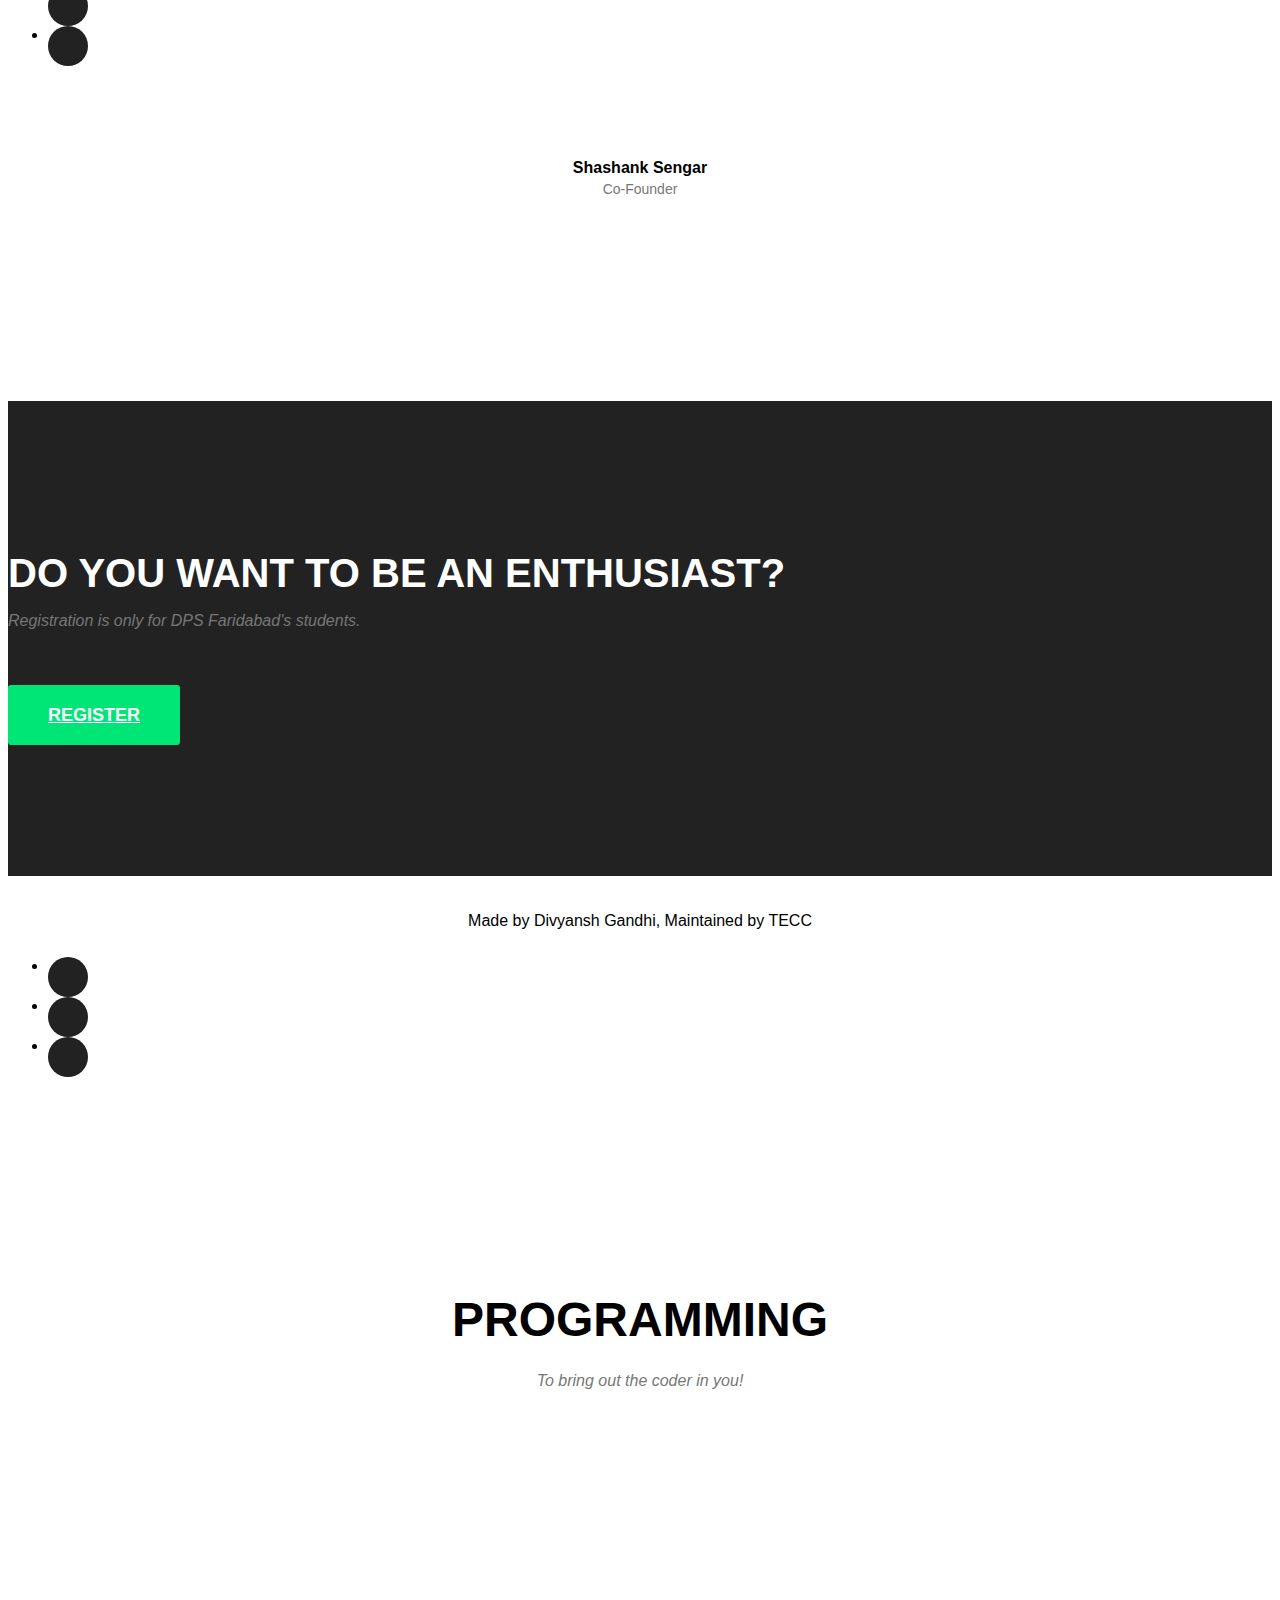
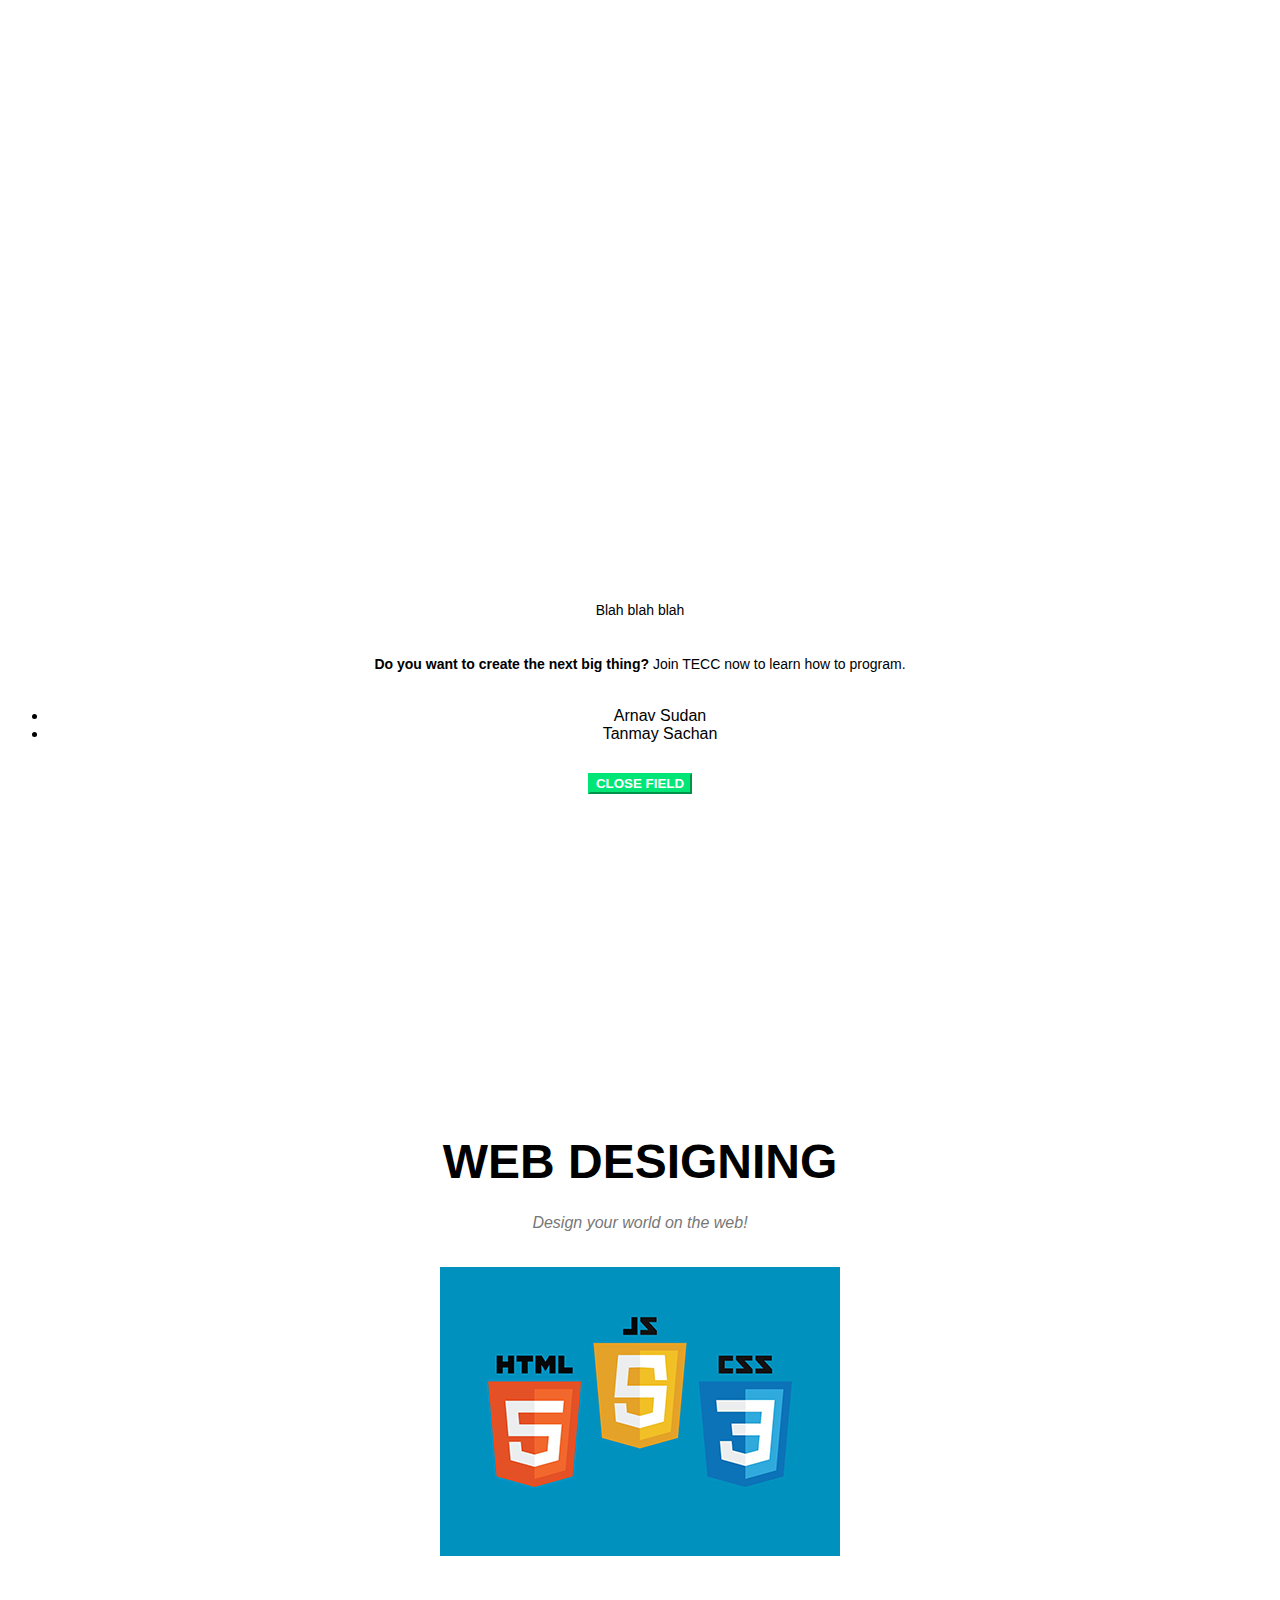
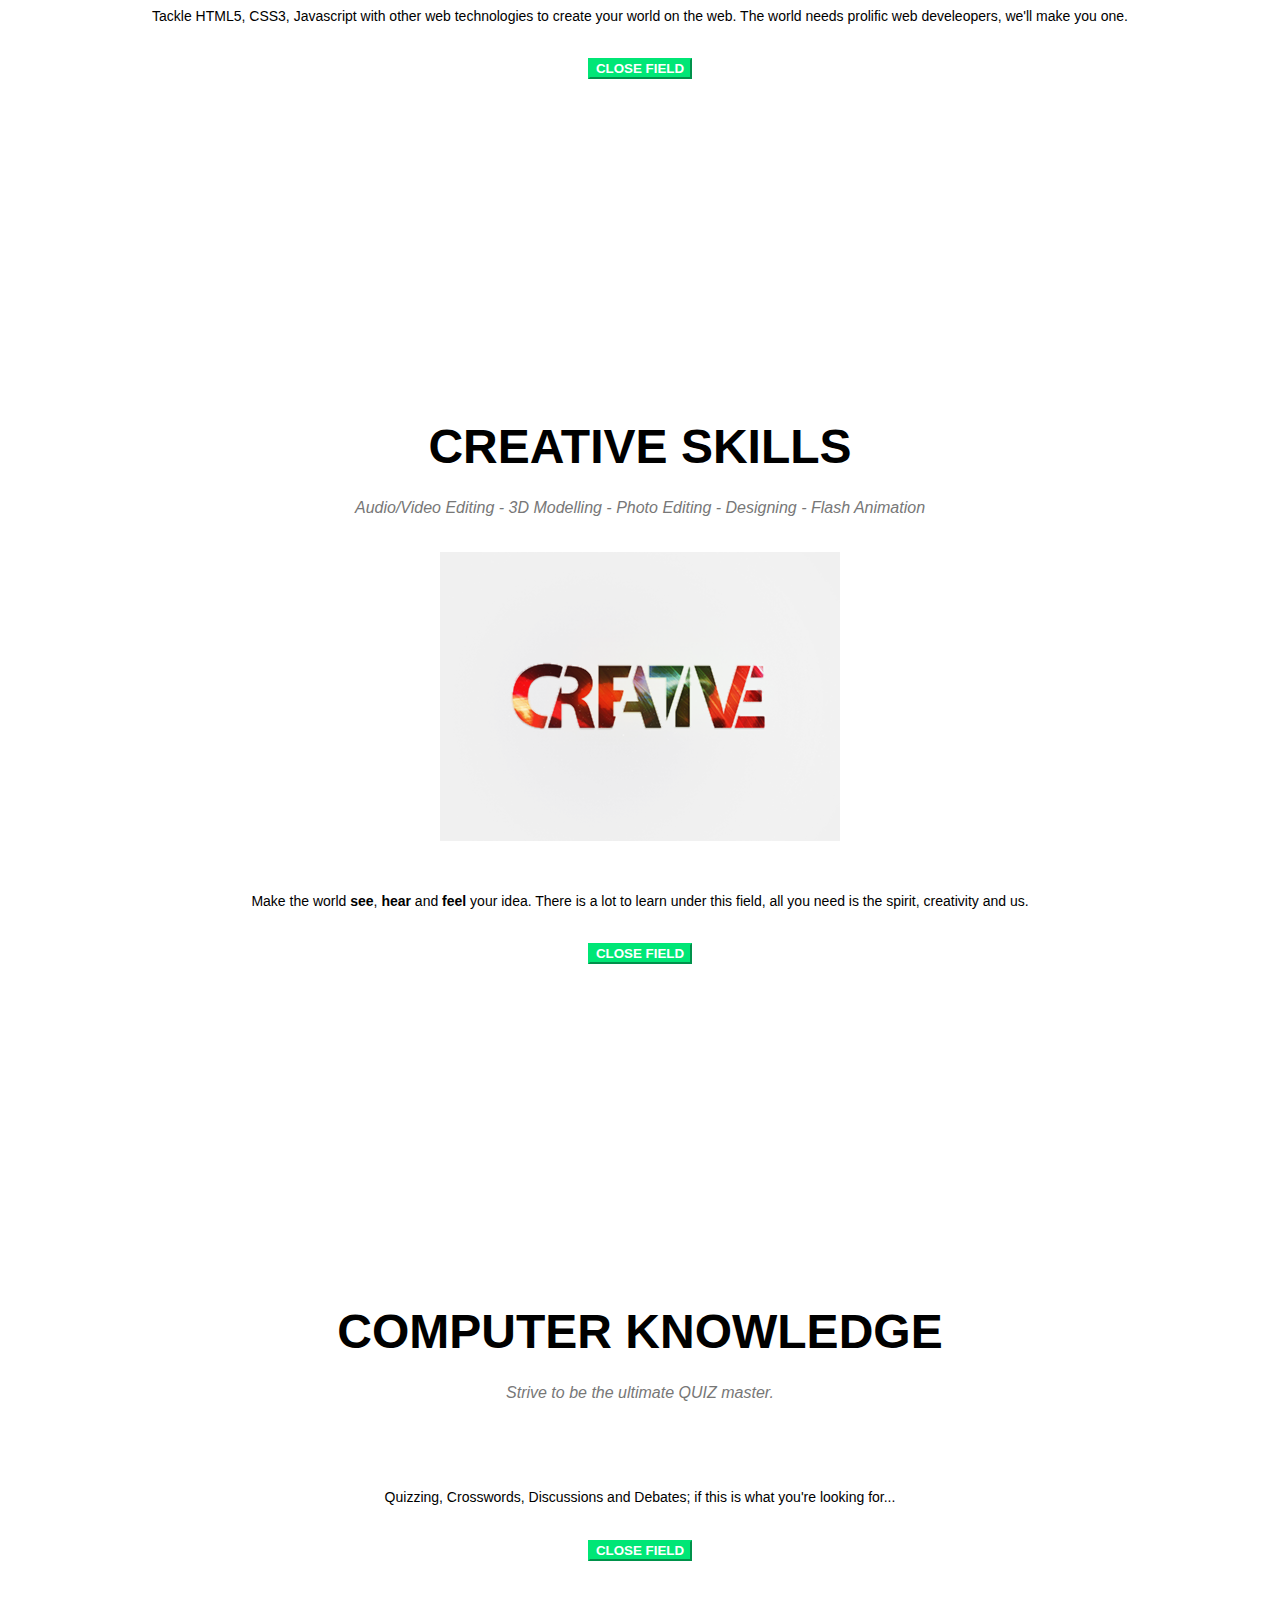
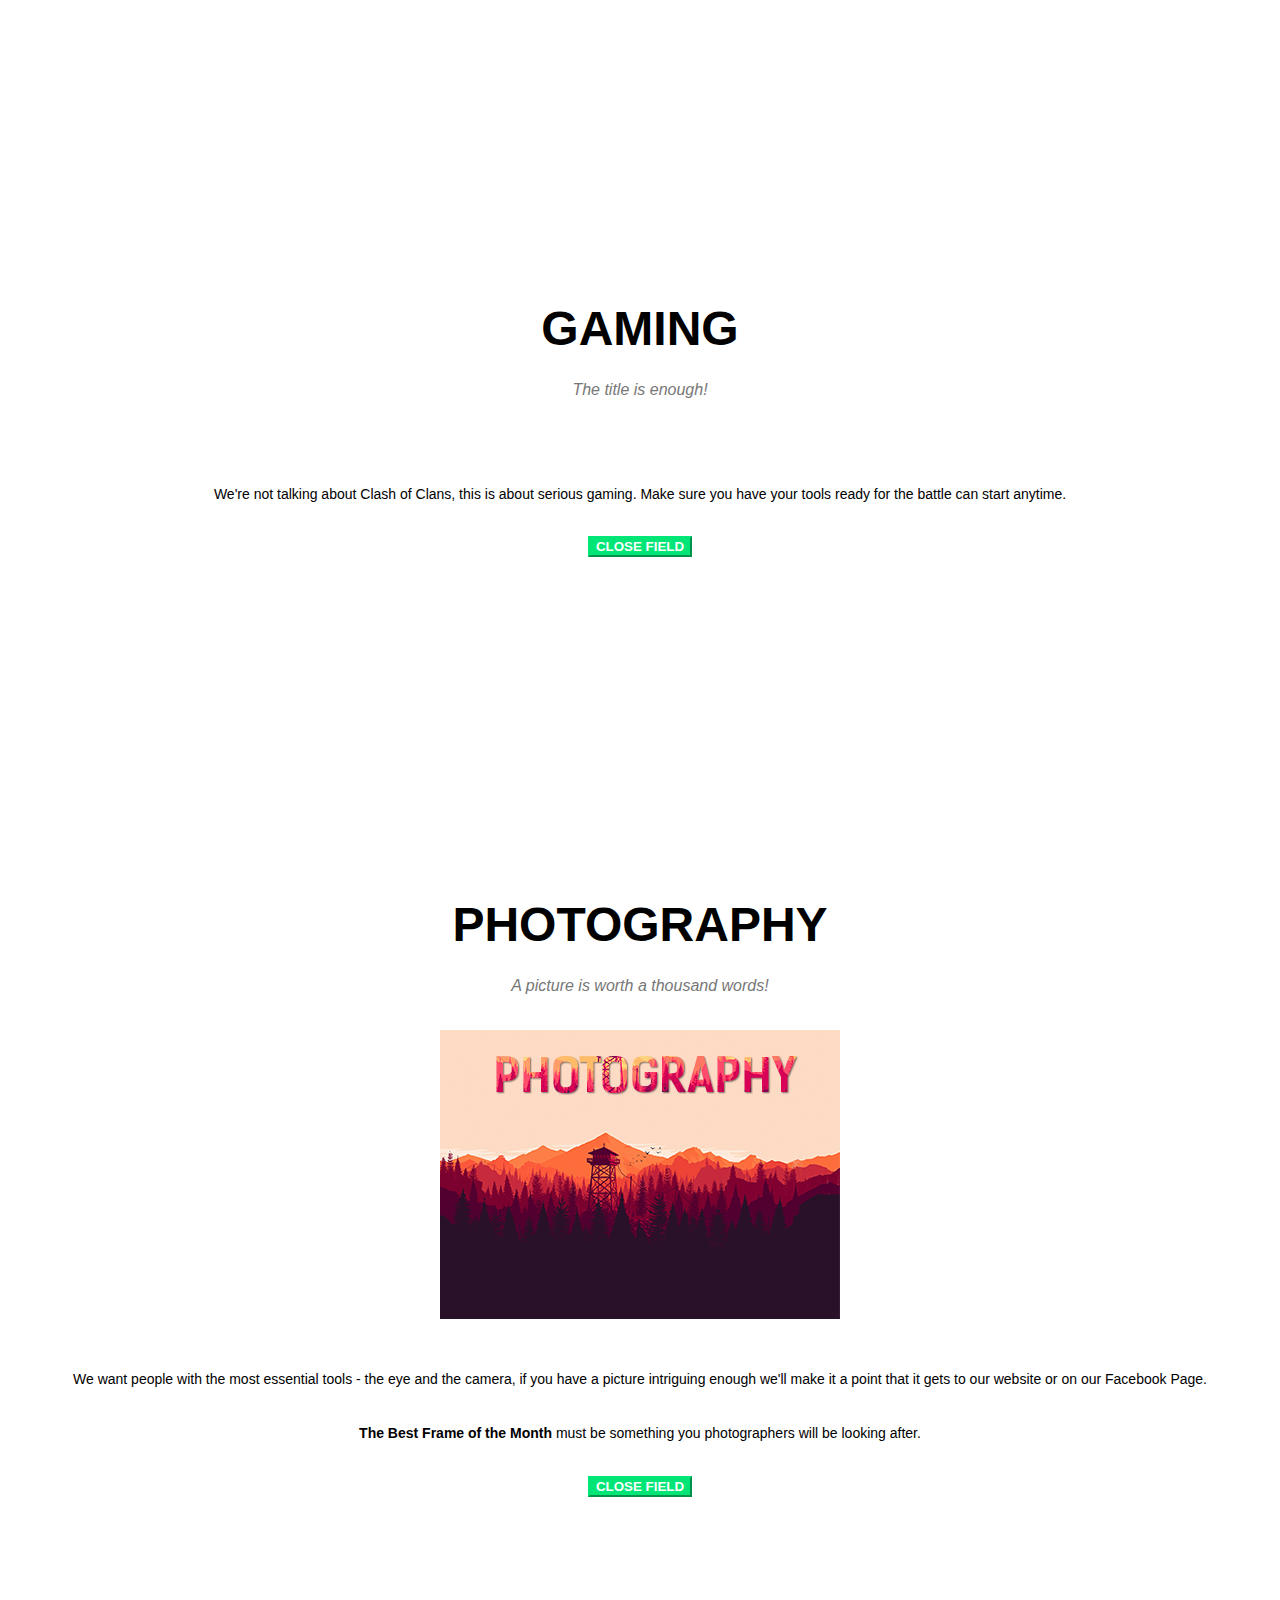
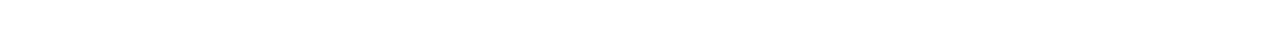
==== commit 2d1cec0e: "TECC Website Copy" ====
--- a/index.html
+++ b/index.html
@@ -7,7 +7,7 @@
     <meta http-equiv="X-UA-Compatible" content="IE=edge">
     <meta name="viewport" content="width=device-width, initial-scale=1">
     <meta name="description" content="The Enthusiasts' Club for Computers">
-    <meta name="author" content="Divyansh Gandhi, President, TECC">
+    <meta name="author" content="Divyansh Gandhi">
 
     <title>TECC - The Enthusiasts' Club for Computers</title>
     <link rel="shortcut icon" type="image/png" href="img/logos/tecc.png"/>
@@ -59,7 +59,7 @@
                         <a class="page-scroll" href="#about">About</a>
                     </li>
                     <li>
-                        <a class="page-scroll" href="#aspects">Aspects</a>
+                        <a class="page-scroll" href="#aspects">Fields</a>
                     </li>
                     <li>
                         <a class="page-scroll" href="#team">Team</a>
@@ -125,7 +125,7 @@
                     </a>
                     <div class="aspects-caption">
                         <h4>Programming</h4>
-                        <p class="text-muted">To bring out the coder in you</p>
+                        <p class="text-muted">To bring out the coder in you!</p>
                     </div>
                 </div>
                 <div class="col-md-4 col-sm-6 aspects-item">
@@ -242,8 +242,8 @@
                     <p class="text-muted">Lorem ipsum dolor sit amet, consectetur adipisicing elit. Minima maxime quam architecto quo inventore harum ex magni, dicta impedit.</p>
                 </div>
             </div>-->
-        </div>
-    </section>
+        <!--</div>
+    </section>-->
 
     <!-- Team Section -->
     <section id="team" class="bg-light-white">
@@ -445,7 +445,7 @@
         <div class="container">
             <div class="row">
                 <div class="col-md-4">
-                    <span class="copyright">Made by Divyansh Gandhi</span>
+                    <span class="copyright">Made by Divyansh Gandhi, Maintained by TECC</span>
                 </div>
                 <div class="col-md-4">
                     <ul class="list-inline social-buttons">
@@ -488,7 +488,7 @@
                             <div class="modal-body">
                                 <!-- Project Details Go Here -->
                                 <h2>Programming</h2>
-                                <p class="item-intro text-muted">To bring out the coder in you</p>
+                                <p class="item-intro text-muted">To bring out the coder in you!</p>
                                 <div class="video-container">
                                 <iframe width="853" height="480" src="https://www.youtube.com/embed/dU1xS07N-FA" frameborder="0" allowfullscreen></iframe>
                                 </div>
@@ -496,10 +496,10 @@
                                 <p>
                                     <strong>Do you want to create the next big thing?</strong> Join TECC now to learn how to program.</p>
                                 <ul class="list-inline">
-                                    <li>Head: Arnav Sudan</li>
-                                    <li>Asst. Head: Tanmay Sachan</li>
+                                    <li>Arnav Sudan</li>
+                                    <li>Tanmay Sachan</li>
                                 </ul>
-                                <button type="button" class="btn btn-primary" data-dismiss="modal"><i class="fa fa-times"></i> Close Aspect</button>
+                                <button type="button" class="btn btn-primary" data-dismiss="modal"><i class="fa fa-times"></i> Close Field</button>
                             </div>
                         </div>
                     </div>
@@ -525,8 +525,8 @@
                                 <h2>Web Designing</h2>
                                 <p class="item-intro text-muted">Design your world on the web!</p>
                                 <img class="img-responsive img-centered" src="img/aspects/designing.png" alt="designing.png">
-                                <p>*text*</p>
-                                <button type="button" class="btn btn-primary" data-dismiss="modal"><i class="fa fa-times"></i> Close Project</button>
+                                <p>Tackle HTML5, CSS3, Javascript with other web technologies to create your world on the web. The world needs prolific web develeopers, we'll make you one.</p>
+                                <button type="button" class="btn btn-primary" data-dismiss="modal"><i class="fa fa-times"></i> Close Field</button>
                             </div>
                         </div>
                     </div>
@@ -553,8 +553,8 @@
                                 <h2>Creative Skills</h2>
                                 <p class="item-intro text-muted">Audio/Video Editing - 3D Modelling - Photo Editing - Designing - Flash Animation</p>
                                 <img class="img-responsive img-centered" src="img/aspects/editing.png" alt="">
-                                <p>*text*</p>
-                                <button type="button" class="btn btn-primary" data-dismiss="modal"><i class="fa fa-times"></i> Close Project</button>
+                                <p>Make the world <strong>see</strong>, <strong>hear</strong> and <strong>feel</strong> your idea. There is a lot to learn under this field, all you need is the spirit, creativity and us.</p>
+                                <button type="button" class="btn btn-primary" data-dismiss="modal"><i class="fa fa-times"></i> Close Field</button>
                             </div>
                         </div>
                     </div>
@@ -581,8 +581,8 @@
                                 <h2>Computer Knowledge</h2>
                                 <p class="item-intro text-muted">Strive to be the ultimate QUIZ master.</p>
                                 <img class="img-responsive img-centered" src="img/aspects/knowledge.png" alt="">
-                                <p>*text*</p>
-                                <button type="button" class="btn btn-primary" data-dismiss="modal"><i class="fa fa-times"></i> Close Project</button>
+                                <p>Quizzing, Crosswords, Discussions and Debates; if this is what you're looking for...</p>
+                                <button type="button" class="btn btn-primary" data-dismiss="modal"><i class="fa fa-times"></i> Close Field</button>
                             </div>
                         </div>
                     </div>
@@ -609,8 +609,8 @@
                                 <h2>Gaming</h2>
                                 <p class="item-intro text-muted">The title is enough!</p>
                                 <img class="img-responsive img-centered" src="img/aspects/gaming.png" alt="">
-                                <p>*text*</p>
-                                <button type="button" class="btn btn-primary" data-dismiss="modal"><i class="fa fa-times"></i> Close Project</button>
+                                <p>We're not talking about Clash of Clans, this is about serious gaming. Make sure you have your tools ready for the battle can start anytime.</p>
+                                <button type="button" class="btn btn-primary" data-dismiss="modal"><i class="fa fa-times"></i> Close Field</button>
                             </div>
                         </div>
                     </div>
@@ -637,8 +637,9 @@
                                 <h2>Photography</h2>
                                 <p class="item-intro text-muted">A picture is worth a thousand words!</p>
                                 <img class="img-responsive img-centered" src="img/aspects/animation.png" alt="">
-                                <p>*text*</p>
-                                <button type="button" class="btn btn-primary" data-dismiss="modal"><i class="fa fa-times"></i> Close Project</button>
+                                <p>We want people with the most essential tools - the eye and the camera, if you have a picture intriguing enough we'll make it a point that it gets to our website or on our Facebook Page.</p>
+                                <p><strong>The Best Frame of the Month</strong> must be something you photographers will be looking after.</p>
+                                <button type="button" class="btn btn-primary" data-dismiss="modal"><i class="fa fa-times"></i> Close Field</button>
                             </div>
                         </div>
                     </div>
